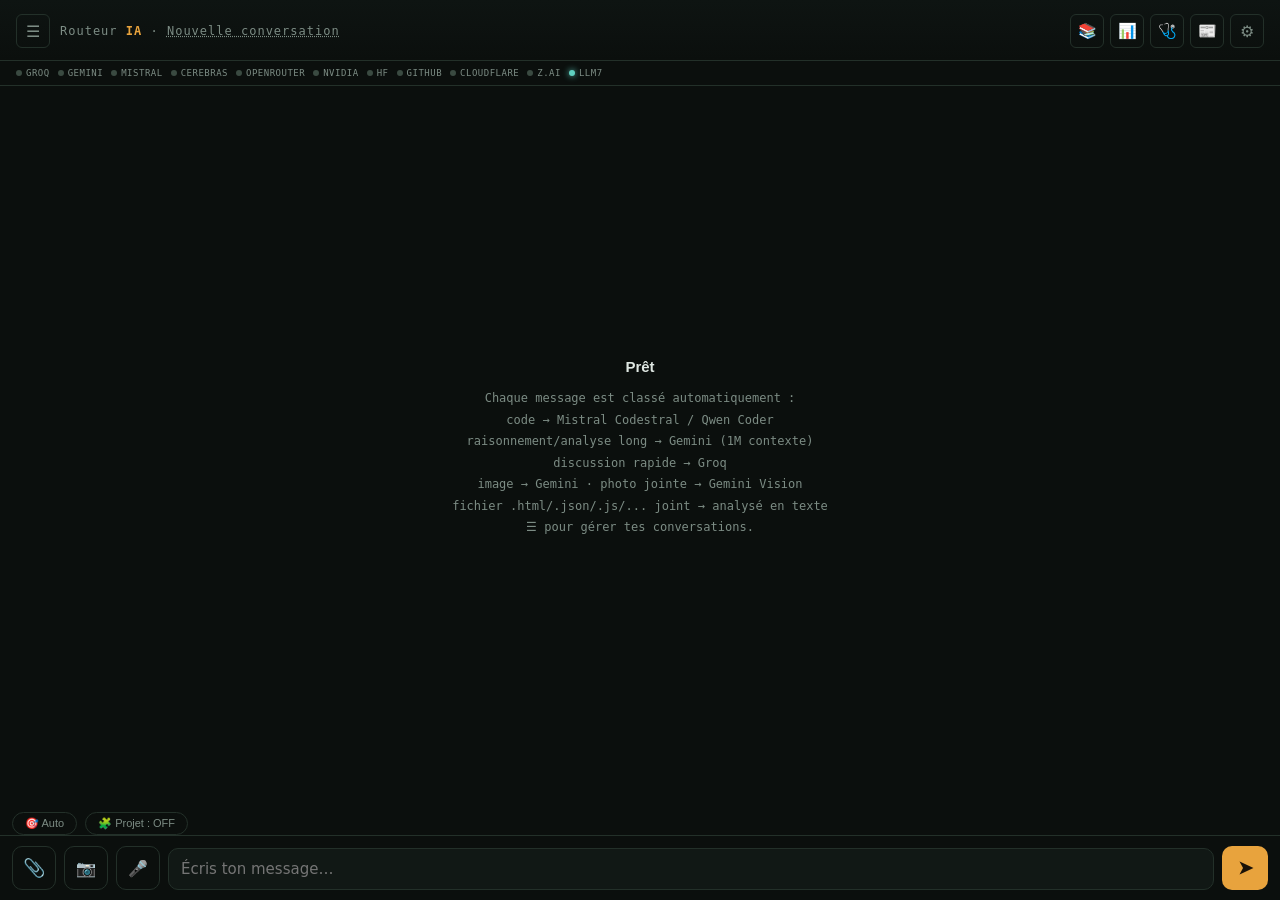
==== index.html @ 8d513b42 "Add files via upload" ====
<!DOCTYPE html>
<html lang="fr">
<head>
<meta charset="UTF-8">
<meta name="viewport" content="width=device-width, initial-scale=1.0, maximum-scale=1.0">
<title>Routeur IA</title>
<link rel="manifest" href="manifest.json">
<link rel="icon" href="icon.svg" type="image/svg+xml">
<link rel="apple-touch-icon" href="icon.svg">
<meta name="theme-color" content="#0b0f0d">
<meta name="apple-mobile-web-app-capable" content="yes">
<meta name="apple-mobile-web-app-status-bar-style" content="black-translucent">
<meta name="apple-mobile-web-app-title" content="Routeur IA">
<style>
  :root{
    --bg:#0b0f0d; --panel:#111815; --line:#233029;
    --amber:#e8a33d; --cyan:#5fd0c0; --text:#dfe7e2; --dim:#7c8c84; --danger:#d9654f;
  }
  *{box-sizing:border-box; -webkit-tap-highlight-color:transparent;}
  html,body{height:100%;}
  body{margin:0; background:var(--bg); color:var(--text); font-family:'Segoe UI',system-ui,sans-serif; display:flex; flex-direction:column; overflow:hidden;}
  header{padding:14px 16px 12px; border-bottom:1px solid var(--line); background:linear-gradient(180deg,#0e1412,#0b0f0d); display:flex; align-items:center; justify-content:space-between; flex-shrink:0; gap:8px;}
  header .left{display:flex; align-items:center; gap:10px; overflow:hidden;}
  #menu-btn{background:none; border:1px solid var(--line); color:var(--dim); width:34px; height:34px; border-radius:6px; font-size:16px; cursor:pointer; flex-shrink:0;}
  .title{font-family:monospace; font-size:12px; letter-spacing:1px; color:var(--dim); overflow:hidden; text-overflow:ellipsis; white-space:nowrap;}
  .title b{color:var(--amber); font-weight:600;}
  #gear{background:none; border:1px solid var(--line); color:var(--dim); width:34px; height:34px; border-radius:6px; font-size:16px; cursor:pointer; flex-shrink:0;}
  #gear:active, #menu-btn:active{border-color:var(--amber); color:var(--amber);}
  #status-strip{display:flex; gap:8px; padding:7px 16px; border-bottom:1px solid var(--line); font-family:monospace; font-size:9px; letter-spacing:0.5px; color:var(--dim); flex-shrink:0; overflow-x:auto; white-space:nowrap;}
  .chip{display:flex; align-items:center; gap:4px; flex-shrink:0;}
  .dot{width:6px; height:6px; border-radius:50%; background:#3a4a41;}
  .dot.on{background:var(--cyan); box-shadow:0 0 6px var(--cyan);}
  #messages{flex:1; overflow-y:auto; padding:16px; display:flex; flex-direction:column; gap:14px;}
  .msg{max-width:88%; display:flex; flex-direction:column; gap:4px;}
  .msg.user{align-self:flex-end; align-items:flex-end;}
  .msg.bot{align-self:flex-start; align-items:flex-start;}
  .bubble{padding:10px 13px; border-radius:10px; font-size:14.5px; line-height:1.5; white-space:pre-wrap; word-break:break-word;}
  .msg.user .bubble{background:#1b2b24; border:1px solid #2a3d33;}
  .msg.bot .bubble{background:var(--panel); border:1px solid var(--line);}
  .msg img{max-width:100%; border-radius:8px; border:1px solid var(--line); margin-top:6px; display:block; cursor:pointer;}
  .tag{font-family:monospace; font-size:9.5px; letter-spacing:1.5px; text-transform:uppercase; color:var(--dim); padding:0 2px;}
  .tag.engine-groq{color:var(--amber);} .tag.engine-gemini{color:var(--cyan);}
  .tag.engine-mistral{color:#f08a5d;} .tag.engine-cerebras{color:#8a9de0;}
  .tag.engine-openrouter{color:#d0a0e0;} .tag.engine-nvidia{color:#76b900;}
  .tag.engine-hf{color:#ffcc4d;} .tag.engine-claude{color:#d4a27f;} .tag.err{color:var(--danger);}
  .tag.cat{color:#5a6b62; border:1px solid #2a3a32; padding:1px 5px; border-radius:4px; margin-right:4px;}
  #empty{margin:auto; text-align:center; color:var(--dim); padding:20px; font-family:monospace; font-size:12px; line-height:1.8;}
  #empty b{color:var(--text); display:block; font-size:15px; margin-bottom:8px; font-family:'Segoe UI',sans-serif;}
  #preview-bar{display:none; padding:8px 12px 0; flex-shrink:0;}
  #preview-bar.show{display:flex; gap:8px; align-items:center;}
  #preview-bar img{width:44px; height:44px; object-fit:cover; border-radius:6px; border:1px solid var(--line);}
  #preview-bar button{background:none; border:1px solid var(--line); color:var(--dim); border-radius:6px; padding:4px 8px; font-size:12px; cursor:pointer;}
  #inputbar{display:flex; gap:8px; padding:10px 12px calc(env(safe-area-inset-bottom,0px) + 10px); border-top:1px solid var(--line); background:var(--bg); flex-shrink:0; align-items:flex-end;}
  #attach{background:none; border:1px solid var(--line); color:var(--dim); width:44px; height:44px; border-radius:10px; font-size:18px; cursor:pointer; flex-shrink:0;}
  #inputbar textarea{flex:1; resize:none; background:var(--panel); border:1px solid var(--line); color:var(--text); border-radius:10px; padding:11px 12px; font-size:15px; font-family:inherit; max-height:110px;}
  #inputbar textarea:focus{outline:none; border-color:var(--cyan);}
  #send{background:var(--amber); border:none; color:#1a1208; font-weight:700; width:46px; height:44px; border-radius:10px; font-size:18px; cursor:pointer; flex-shrink:0;}
  #send:disabled{background:#3a3a34; color:#777;}

  .overlay{position:fixed; inset:0; background:rgba(0,0,0,0.55); display:none; z-index:10;}
  .overlay.show{display:flex;}
  #overlay-settings{align-items:flex-end;}
#overlay-news{align-items:flex-end;}
  #sheet{width:100%; background:var(--panel); border-top:1px solid var(--line); border-radius:16px 16px 0 0; padding:20px 18px calc(env(safe-area-inset-bottom,0px) + 20px); max-height:85vh; overflow-y:auto;}
  #sheet h2{font-family:monospace; font-size:13px; letter-spacing:2px; text-transform:uppercase; color:var(--amber); margin:0 0 14px;}
  .field{margin-bottom:14px;}
  .field label{display:block; font-family:monospace; font-size:10px; letter-spacing:1px; color:var(--dim); margin-bottom:5px; text-transform:uppercase;}
  .field input{width:100%; background:#0e1512; border:1px solid var(--line); color:var(--text); padding:10px 11px; border-radius:8px; font-size:13px; font-family:monospace;}
  .field input:focus{outline:none; border-color:var(--cyan);}
  .field p{font-size:11px; color:var(--dim); margin:5px 2px 0; line-height:1.4;}
  #save-keys{width:100%; background:var(--cyan); border:none; color:#08211c; font-weight:700; padding:13px; border-radius:8px; font-size:14px; cursor:pointer; margin-top:6px;}
  #close-sheet, #close-convos{width:100%; background:none; border:1px solid var(--line); color:var(--dim); padding:11px; border-radius:8px; font-size:13px; cursor:pointer; margin-top:10px;}
  .divider{height:1px; background:var(--line); margin:16px 0;}

  /* Conversations sidebar */
  #overlay-convos{align-items:stretch; justify-content:flex-start;}
  #convo-panel{width:82%; max-width:320px; background:var(--panel); border-right:1px solid var(--line); padding:18px 14px calc(env(safe-area-inset-bottom,0px)+14px); display:flex; flex-direction:column; height:100%; overflow-y:auto;}
  #convo-panel h2{font-family:monospace; font-size:12px; letter-spacing:2px; text-transform:uppercase; color:var(--amber); margin:0 0 14px;}
  #new-convo{background:var(--cyan); border:none; color:#08211c; font-weight:700; padding:11px; border-radius:8px; font-size:13px; cursor:pointer; margin-bottom:14px;}
  .convo-item{display:flex; align-items:center; gap:8px; padding:10px 8px; border-radius:8px; margin-bottom:4px; cursor:pointer; border:1px solid transparent;}
  .convo-item.active{background:#1b2b24; border-color:#2a3d33;}
  .convo-item span.name{flex:1; font-size:13px; overflow:hidden; text-overflow:ellipsis; white-space:nowrap;}
  .convo-item button{background:none; border:none; color:var(--dim); font-size:14px; cursor:pointer; padding:2px 6px;}
  #preview-modal.show{display:flex !important;}
</style>
</head>
<body>

<header>
  <div class="left">
    <button id="menu-btn">☰</button>
    <div class="title mono">Routeur <b>IA</b> · <span id="current-title" style="text-decoration:underline dotted;cursor:pointer;">Nouvelle conversation</span></div>
  </div>
  <div style="display:flex; gap:6px;">
    <button id="knowledge-btn" title="Zone de dépôt du projet" style="background:none; border:1px solid var(--line); color:var(--dim); width:34px; height:34px; border-radius:6px; font-size:15px; cursor:pointer;">📚</button>
    <button id="usage-btn" title="Usage du jour" style="background:none; border:1px solid var(--line); color:var(--dim); width:34px; height:34px; border-radius:6px; font-size:15px; cursor:pointer;">📊</button>
    <button id="diag-btn" title="Diagnostic des modèles" style="background:none; border:1px solid var(--line); color:var(--dim); width:34px; height:34px; border-radius:6px; font-size:15px; cursor:pointer;">🩺</button>
    <button id="news-btn" title="Actualités Claude" style="background:none; border:1px solid var(--line); color:var(--dim); width:34px; height:34px; border-radius:6px; font-size:15px; cursor:pointer;">📰</button>
    <button id="gear">⚙</button>
  </div>
</header>

<div id="offline-banner" style="display:none; background:#3a1414; color:#e0a0a0; text-align:center; font-family:monospace; font-size:11px; letter-spacing:1px; padding:6px; flex-shrink:0;">📡 HORS-LIGNE — pas de connexion réseau</div>

<div id="status-strip">
  <div class="chip"><span class="dot" id="dot-groq"></span>GROQ</div>
  <div class="chip"><span class="dot" id="dot-gemini"></span>GEMINI</div>
  <div class="chip"><span class="dot" id="dot-mistral"></span>MISTRAL</div>
  <div class="chip"><span class="dot" id="dot-cerebras"></span>CEREBRAS</div>
  <div class="chip"><span class="dot" id="dot-openrouter"></span>OPENROUTER</div>
  <div class="chip"><span class="dot" id="dot-nvidia"></span>NVIDIA</div>
  <div class="chip"><span class="dot" id="dot-hf"></span>HF</div>
  <div class="chip"><span class="dot" id="dot-github"></span>GITHUB</div>
  <div class="chip"><span class="dot" id="dot-cloudflare"></span>CLOUDFLARE</div>
  <div class="chip"><span class="dot" id="dot-zai"></span>Z.AI</div>
  <div class="chip"><span class="dot on"></span>LLM7</div>
</div>

<div id="messages">
  <div id="empty">
    <b>Prêt</b>
    Chaque message est classé automatiquement :<br>
    code → Mistral Codestral / Qwen Coder<br>
    raisonnement/analyse long → Gemini (1M contexte)<br>
    discussion rapide → Groq<br>
    image → Gemini · photo jointe → Gemini Vision<br>
    fichier .html/.json/.js/... joint → analysé en texte<br>
    ☰ pour gérer tes conversations.
  </div>
</div>

<div id="preview-bar">
  <img id="preview-img" src="" style="display:none;">
  <span id="preview-name" style="font-size:11px;color:var(--dim);flex:1;" class="mono">photo jointe</span>
  <button id="remove-attach">✕</button>
</div>

<div id="engine-bar" style="display:flex; align-items:center; padding:6px 12px 0; flex-shrink:0;">
  <button id="engine-picker-btn" style="background:none; border:1px solid var(--line); color:var(--dim); border-radius:14px; padding:4px 12px; font-size:11px; cursor:pointer;" class="mono">🎯 Auto</button>
  <button id="project-mode-btn" style="background:none; border:1px solid var(--line); color:var(--dim); border-radius:14px; padding:4px 12px; font-size:11px; cursor:pointer; margin-left:8px;" class="mono">🧩 Projet : OFF</button>
</div>

<div id="inputbar">
  <button id="attach">📎</button>
  <button id="scan-code" title="Scanner du code" style="background:none; border:1px solid var(--line); color:var(--dim); width:44px; height:44px; border-radius:10px; font-size:16px; cursor:pointer; flex-shrink:0;">📷</button>
  <button id="mic-btn" title="Dictée vocale" style="background:none; border:1px solid var(--line); color:var(--dim); width:44px; height:44px; border-radius:10px; font-size:16px; cursor:pointer; flex-shrink:0;">🎤</button>
  <textarea id="input" rows="1" placeholder="Écris ton message…"></textarea>
  <button id="send">➤</button>
</div>
<input type="file" id="file-input" accept="image/*,.html,.json,.js,.jsx,.ts,.css,.txt,.md,.py,.csv,.xml,.yaml,.yml" style="display:none;">
<input type="file" id="camera-input" accept="image/*" capture="environment" style="display:none;">
<div id="scan-progress" style="display:none; padding:8px 16px; font-size:11px; color:var(--dim); font-family:monospace; flex-shrink:0;"></div>

<!-- Sélecteur de moteur forcé -->
<div class="overlay" id="overlay-engine" style="align-items:flex-end;">
  <div id="sheet">
    <h2>🎯 Forcer un moteur</h2>
    <div style="font-size:11px;color:var(--dim);margin-bottom:14px;">Contourne le routage automatique — utile pour tester ou éviter un moteur à quota. Reste actif jusqu'à ce que tu repasses en Auto.</div>
    <div id="engine-list"></div>
    <button id="close-engine" style="width:100%;background:none;border:1px solid var(--line);color:var(--dim);padding:11px;border-radius:8px;font-size:13px;cursor:pointer;margin-top:16px;">Fermer</button>
  </div>
</div>

<!-- Zoom image plein écran -->
<div id="image-zoom" style="position:fixed; inset:0; background:rgba(0,0,0,0.92); display:none; z-index:25; align-items:center; justify-content:center;">
  <img id="image-zoom-img" src="" style="max-width:95%; max-height:95%; object-fit:contain; border-radius:6px;">
</div>

<!-- Settings -->
<div class="overlay" id="overlay-settings">
  <div id="sheet">
    <h2>Clés API</h2>
    <div style="font-size:11px;color:var(--dim);background:#0e1512;border:1px solid var(--line);border-radius:8px;padding:10px 12px;margin-bottom:14px;line-height:1.5;">
      ℹ️ Groq, Gemini, Mistral, Cerebras, OpenRouter, NVIDIA, Hugging Face, Cloudflare, Z.ai, Tripo3D et Hume sont désormais gérés par ton Worker Cloudflare — plus besoin de coller ces clés ici. Seuls les deux champs ci-dessous restent nécessaires (compétences qui n'utilisent pas encore le proxy).
    </div>
    <div class="field"><label>GitHub</label><input type="password" id="key-github"><p>github.com/settings/tokens — GitHub Models (chat) a définitivement fermé le 30 juillet 2026. Cette clé sert désormais uniquement aux compétences GitHub (dépôts, commits, issues).</p></div>
    <div class="field"><label>Brave Search</label><input type="password" id="key-brave"><p>api.search.brave.com → gratuit 2000 requêtes/mois — pour une vraie recherche web.</p></div>
    <div class="field"><label>Claude (finisseur)</label><input type="password" id="key-claude_sfr"><p>Laisse vide si ton Worker contient déjà le secret <span class="mono">CLAUDE_SFR_KEY</span> et la route <span class="mono">/proxy/claude</span>. Claude ferme la cascade : il reprend l'ébauche des autres IA et livre l'outil fini.</p></div>
    <div class="divider"></div>
    <div style="font-size:11px;color:var(--dim);margin-bottom:6px;" class="mono">PROXY CLOUDFLARE (optionnel — cache tes clés côté serveur)</div>
    <div class="field"><label>URL du Worker</label><input type="text" id="key-proxy_url" placeholder="https://routeur-ia-proxy.xxx.workers.dev"></div>
    <div class="field"><label>Mot de passe (APP_SECRET)</label><input type="password" id="key-proxy_secret"></div>
    <button id="save-keys">Enregistrer</button>
    <button id="open-shortcuts" style="width:100%;background:none;border:1px solid var(--cyan);color:var(--cyan);padding:11px;border-radius:8px;font-size:13px;cursor:pointer;margin-top:10px;">🤗 Gérer mes raccourcis de Space</button>
    <button id="open-connectors" style="width:100%;background:none;border:1px solid var(--cyan);color:var(--cyan);padding:11px;border-radius:8px;font-size:13px;cursor:pointer;margin-top:8px;">🔌 Mes connecteurs personnalisés</button>
    <button id="open-memory" style="width:100%;background:none;border:1px solid var(--cyan);color:var(--cyan);padding:11px;border-radius:8px;font-size:13px;cursor:pointer;margin-top:8px;">🧠 Ma mémoire (toutes conversations)</button>
    <div class="divider"></div>
    <div class="field"><label>Instructions permanentes</label>
      <textarea id="custom-instructions" rows="4" style="width:100%;background:#0e1512;border:1px solid var(--line);color:var(--text);padding:10px 11px;border-radius:8px;font-size:13px;font-family:inherit;" placeholder="Ex: réponds toujours en français familier, sois concis."></textarea>
      <p>S'applique à toutes tes conversations et à tous les moteurs (y compris les agents du mode Projet).</p>
    </div>
    <div class="field"><label>Feuilles de style CSS de référence</label>
      <div id="css-list" style="margin-bottom:8px;"></div>
      <button id="sync-css-github-btn" style="width:100%;background:var(--cyan);border:none;color:#08211c;font-weight:700;padding:10px;border-radius:8px;font-size:12.5px;cursor:pointer;margin-bottom:8px;">🔄 Synchroniser depuis mon dépôt GitHub (zacbov/IA/css)</button>
      <div id="css-sync-status" style="font-size:11px;color:var(--dim);margin-bottom:8px;display:none;"></div>
      <button id="import-css-btn" style="background:none;border:1px solid var(--cyan);color:var(--cyan);padding:9px 12px;border-radius:8px;font-size:12px;cursor:pointer;margin-bottom:8px;">📄 Importer un .css (fichier local)</button>
      <input type="file" id="css-file-input" accept=".css" style="display:none;">
      <div style="display:flex;gap:6px;">
        <input type="text" id="css-url-input" placeholder="https://raw.githubusercontent.com/.../style.css" style="flex:1;background:#0e1512;border:1px solid var(--line);color:var(--text);padding:9px 10px;border-radius:8px;font-size:12px;">
        <button id="import-css-url-btn" style="background:none;border:1px solid var(--cyan);color:var(--cyan);padding:9px 12px;border-radius:8px;font-size:12px;cursor:pointer;white-space:nowrap;">🔗 Importer</button>
      </div>
      <p>Le bouton de synchro va chercher automatiquement tous les .css de ton dossier GitHub — retape juste dessus après avoir ajouté/modifié un fichier là-bas.</p>
    </div>
    <button id="save-instructions" style="width:100%;background:var(--cyan);border:none;color:#08211c;font-weight:700;padding:11px;border-radius:8px;font-size:13px;cursor:pointer;margin-bottom:10px;">Enregistrer les instructions</button>
    <button id="close-sheet">Fermer</button>
  </div>
</div>

<!-- Raccourcis de Spaces HF -->
<div class="overlay" id="overlay-shortcuts" style="align-items:flex-end;">
  <div id="sheet">
    <h2>🤗 Raccourcis de Space</h2>
    <div style="font-size:11px;color:var(--dim);margin-bottom:14px;">Associe un mot-clé à un Space précis. Ex: "upscale" → un Space d'upscale. Dis simplement "upscale cette image" et l'IA saura quel Space utiliser sans que tu retapes l'ID.</div>
    <div id="shortcuts-list" style="margin-bottom:16px;"></div>
    <div class="field"><label>Mot-clé (alias)</label><input type="text" id="sc-alias" placeholder="ex: upscale"></div>
    <div class="field"><label>ID du Space</label><input type="text" id="sc-spaceid" placeholder="ex: Phips/Upscaler"></div>
    <div class="field"><label>Nom du endpoint (optionnel)</label><input type="text" id="sc-apiname" placeholder="/predict par défaut"></div>
    <button id="sc-add" style="width:100%;background:var(--cyan);border:none;color:#08211c;font-weight:700;padding:11px;border-radius:8px;font-size:13px;cursor:pointer;">Ajouter le raccourci</button>
    <button id="close-shortcuts" style="width:100%;background:none;border:1px solid var(--line);color:var(--dim);padding:11px;border-radius:8px;font-size:13px;cursor:pointer;margin-top:10px;">Fermer</button>
  </div>
</div>

<!-- Zone de dépôt du projet (propre à chaque conversation) -->
<div class="overlay" id="overlay-knowledge" style="align-items:flex-end;">
  <div id="sheet">
    <h2>📚 Zone de dépôt — <span id="knowledge-convo-name" class="mono" style="color:var(--dim);font-size:12px;"></span></h2>
    <div style="font-size:11px;color:var(--dim);margin-bottom:14px;">Propre à CETTE conversation. L'IA ne reçoit pas ces fichiers en entier à chaque message — elle va les consulter elle-même, seulement quand elle en a besoin.</div>
    <div id="knowledge-list" style="margin-bottom:14px;"></div>
    <button id="import-knowledge-btn" style="width:100%;background:none;border:1px solid var(--cyan);color:var(--cyan);padding:10px;border-radius:8px;font-size:12.5px;cursor:pointer;">📄 Ajouter un fichier</button>
    <input type="file" id="knowledge-file-input" accept=".txt,.md,.js,.py,.html,.css,.json,.csv,.xml,.yaml,.yml" style="display:none;">
    <button id="close-knowledge" style="width:100%;background:none;border:1px solid var(--line);color:var(--dim);padding:11px;border-radius:8px;font-size:13px;cursor:pointer;margin-top:10px;">Fermer</button>
  </div>
</div>

<!-- Connecteurs personnalisés -->
<div class="overlay" id="overlay-connectors" style="align-items:flex-end;">
  <div id="sheet">
    <h2>🔌 Mes connecteurs</h2>
    <div style="font-size:11px;color:var(--dim);margin-bottom:14px;">Branche n'importe quelle API qui accepte un texte simple en entrée. L'IA choisira d'elle-même quand l'utiliser, à partir de la description que tu donnes.</div>
    <div id="connectors-list" style="margin-bottom:16px;"></div>
    <div class="field"><label>Nom</label><input type="text" id="cn-name" placeholder="ex: Mon suivi de stock"></div>
    <div class="field"><label>Description (pour l'IA — quand l'utiliser)</label><input type="text" id="cn-desc" placeholder="ex: Vérifie le stock d'un produit par son nom"></div>
    <div class="field"><label>URL</label><input type="text" id="cn-url" placeholder="https://mon-api.com/stock"></div>
    <div class="field"><label>Méthode</label>
      <select id="cn-method" style="width:100%;background:#0e1512;border:1px solid var(--line);color:var(--text);padding:10px 11px;border-radius:8px;font-size:13px;">
        <option value="GET">GET (valeur en paramètre d'URL)</option>
        <option value="POST">POST (valeur en JSON)</option>
      </select>
    </div>
    <div class="field"><label>Nom du paramètre</label><input type="text" id="cn-param" placeholder="ex: produit (par défaut: query)"></div>
    <div class="field"><label>Valeur de test</label><input type="text" id="cn-testval" placeholder="ex: une vraie valeur à essayer"></div>
    <button id="cn-test" style="width:100%;background:none;border:1px solid var(--cyan);color:var(--cyan);font-weight:700;padding:11px;border-radius:8px;font-size:13px;cursor:pointer;margin-bottom:8px;">🧪 Tester avant d'ajouter</button>
    <div id="cn-test-result" style="font-size:11.5px;font-family:monospace;padding:8px;border-radius:8px;margin-bottom:8px;display:none;white-space:pre-wrap;word-break:break-word;max-height:150px;overflow-y:auto;"></div>
    <button id="cn-add" style="width:100%;background:var(--cyan);border:none;color:#08211c;font-weight:700;padding:11px;border-radius:8px;font-size:13px;cursor:pointer;">Ajouter le connecteur</button>
    <button id="close-connectors" style="width:100%;background:none;border:1px solid var(--line);color:var(--dim);padding:11px;border-radius:8px;font-size:13px;cursor:pointer;margin-top:10px;">Fermer</button>
  </div>
</div>

<!-- Mémoire inter-conversations -->
<div class="overlay" id="overlay-memory" style="align-items:flex-end;">
  <div id="sheet">
    <h2>🧠 Ma mémoire</h2>
    <div style="font-size:11px;color:var(--dim);margin-bottom:14px;">Ce que l'IA a retenu sur toi à travers TOUTES tes conversations (pas juste celle-ci). Elle ajoute des faits toute seule via la compétence "remember" — tu peux aussi en ajouter ou en retirer ici.</div>
    <div id="memory-list" style="margin-bottom:14px;"></div>
    <div style="display:flex;gap:6px;">
      <input type="text" id="mem-add-input" placeholder="Ajouter un fait manuellement..." style="flex:1;background:#0e1512;border:1px solid var(--line);color:var(--text);padding:9px 10px;border-radius:8px;font-size:12px;">
      <button id="mem-add-btn" style="background:var(--cyan);border:none;color:#08211c;font-weight:700;padding:9px 14px;border-radius:8px;font-size:12px;cursor:pointer;">Ajouter</button>
    </div>
    <button id="close-memory" style="width:100%;background:none;border:1px solid var(--line);color:var(--dim);padding:11px;border-radius:8px;font-size:13px;cursor:pointer;margin-top:12px;">Fermer</button>
  </div>
</div>

<!-- Conversations -->
<div class="overlay" id="overlay-convos">
  <div id="convo-panel">
    <h2>Conversations</h2>
    <button id="new-convo">+ Nouvelle conversation</button>
    <input id="convo-search" type="search" placeholder="🔍 Rechercher (titre ou contenu)…" style="width:100%;background:#0e1512;border:1px solid var(--line);color:var(--text);padding:9px 11px;border-radius:8px;font-size:13px;margin-bottom:8px;">
    <div id="convo-list"></div>
    <button id="close-convos">Fermer</button>
  </div>
</div>

<!-- Usage du jour -->
<div class="overlay" id="overlay-usage" style="align-items:flex-end;">
  <div id="sheet">
    <h2>📊 Usage du jour</h2>
    <div id="usage-list"></div>
    <button id="close-usage" style="width:100%;background:none;border:1px solid var(--line);color:var(--dim);padding:11px;border-radius:8px;font-size:13px;cursor:pointer;margin-top:16px;">Fermer</button>
  </div>
</div>

<!-- Indicateur de contexte -->
<div class="overlay" id="overlay-context" style="align-items:flex-end;">
  <div id="sheet">
    <h2>🧠 Contexte de cette conversation</h2>
    <div id="context-details" style="font-size:12.5px;line-height:1.8;"></div>
    <button id="close-context" style="width:100%;background:none;border:1px solid var(--line);color:var(--dim);padding:11px;border-radius:8px;font-size:13px;cursor:pointer;margin-top:16px;">Fermer</button>
  </div>
</div>

<!-- Diagnostic des modèles -->
<div class="overlay" id="overlay-diag" style="align-items:flex-end;">
  <div id="sheet">
    <h2>🩺 Diagnostic des modèles</h2>
    <div style="font-size:11px;color:var(--dim);margin-bottom:14px;">Envoie un petit message test à chaque moteur configuré pour vérifier lesquels répondent vraiment aujourd'hui.</div>
    <button id="run-diag-btn" style="width:100%;background:var(--cyan);border:none;color:#08211c;font-weight:700;padding:11px;border-radius:8px;font-size:13px;cursor:pointer;margin-bottom:8px;">▶ Lancer le diagnostic</button>
    <button id="refresh-models-btn" style="width:100%;background:none;border:1px solid var(--cyan);color:var(--cyan);padding:10px;border-radius:8px;font-size:12.5px;cursor:pointer;margin-bottom:8px;">🔄 Rafraîchir la liste des modèles gratuits</button>
    <button id="reset-health-btn" style="width:100%;background:none;border:1px solid var(--amber);color:var(--amber);padding:10px;border-radius:8px;font-size:12.5px;cursor:pointer;margin-bottom:14px;">♻️ Réinitialiser la santé des moteurs</button>
    <div id="diag-results"></div>
    <div class="divider"></div>
    <div style="font-size:11px;color:var(--dim);margin-bottom:6px;" class="mono">ÉTAT ACTUEL DU DISJONCTEUR</div>
    <div id="health-panel" style="font-size:12px;"></div>
    <button id="close-diag" style="width:100%;background:none;border:1px solid var(--line);color:var(--dim);padding:11px;border-radius:8px;font-size:13px;cursor:pointer;margin-top:16px;">Fermer</button>
  </div>
</div>

<!-- Actualités Claude / Anthropic -->
<div class="overlay" id="overlay-news">
  <div id="sheet">
    <h2>📰 Actualités Claude / Anthropic</h2>
    <div style="display:flex; justify-content:space-between; align-items:center; margin-bottom:14px;">
      <div id="news-status" style="font-size:11px;color:var(--dim);" class="mono">Chargement…</div>
      <button id="refresh-news" style="background:none;border:1px solid var(--line);color:var(--cyan);padding:5px 10px;border-radius:6px;font-size:11px;cursor:pointer;">🔄 Rafraîchir</button>
    </div>
    <div id="news-list" style="display:flex;flex-direction:column;gap:14px;"></div>
    <button id="close-news" style="width:100%;background:none;border:1px solid var(--line);color:var(--dim);padding:11px;border-radius:8px;font-size:13px;cursor:pointer;margin-top:16px;">Fermer</button>
  </div>
</div>

<!-- Aperçu live (HTML/Three.js/design) -->
<div id="preview-modal" style="position:fixed; inset:0; background:#000; display:none; z-index:20; flex-direction:column;">
  <div style="display:flex; justify-content:space-between; align-items:center; padding:10px 14px; background:var(--panel); border-bottom:1px solid var(--line);">
    <span class="mono" style="font-size:11px; letter-spacing:1px; color:var(--dim); text-transform:uppercase;">Aperçu live</span>
    <button onclick="closePreview()" style="background:none; border:1px solid var(--line); color:var(--dim); width:32px; height:32px; border-radius:6px; font-size:16px;">✕</button>
  </div>
  <iframe id="preview-frame" sandbox="allow-scripts" style="flex:1; border:none; background:#fff;"></iframe>
</div>

<script>
// --- Clés intégrées directement (à usage personnel uniquement) ---
let KEYS = {
  groq:'',
  gemini:'',
  mistral:'',
  cerebras:'',
  openrouter:'',
  nvidia:'',
  hf:'',
  github:'',
  cloudflare:'',
  cf_account:'',
  llm7:'unused',
  zai:'',
  tripo:'',
  proxy_url:'https://routeur-ia-proxy.zacharybov.workers.dev',
  proxy_secret:'',
  brave:'',
  claude_sfr:'',
  hume:''
};

async function persistKeys(){
  try{ if(window.storage) { await window.storage.set('api-keys', JSON.stringify(KEYS), false); return; } }catch(e){}
  try{ localStorage.setItem('routeur-ia-keys', JSON.stringify(KEYS)); }catch(e){}
}
async function loadKeysFromStorage(){
  try{
    if(window.storage){ const r = await window.storage.get('api-keys', false); if(r && r.value) KEYS = JSON.parse(r.value); return; }
  }catch(e){}
  try{ const raw = localStorage.getItem('routeur-ia-keys'); if(raw) KEYS = JSON.parse(raw); }catch(e){}
}
const ALL_KEY_IDS = ['groq','gemini','mistral','cerebras','openrouter','nvidia','hf','github','cloudflare','cf_account','zai','tripo','proxy_url','proxy_secret','brave','hume','claude_sfr'];
const PROXIED_IDS = ['groq','mistral','cerebras','openrouter','nvidia','hf','zai','gemini','tripo','claude_sfr'];
function reflectStatus(){
  ALL_KEY_IDS.forEach(id=>{
    const dot = document.getElementById('dot-'+id);
    if(dot) dot.className = 'dot ' + ((KEYS[id] || (proxyActive() && PROXIED_IDS.includes(id))) ? 'on':'');
  });
}
function openSettings(){
  ALL_KEY_IDS.forEach(id=>{
    const el = document.getElementById('key-'+id);
    if(el) el.value = KEYS[id] || '';
  });
  document.getElementById('custom-instructions').value = CUSTOM_INSTRUCTIONS || '';
  document.getElementById('overlay-settings').classList.add('show');
}
function closeSettings(){ document.getElementById('overlay-settings').classList.remove('show'); }
function saveKeys(){
  ALL_KEY_IDS.forEach(id=>{
    const el = document.getElementById('key-'+id);
    if(el){ const v = el.value.trim(); if(v) KEYS[id] = v; }
  });
  persistKeys(); reflectStatus(); closeSettings();
}
document.getElementById('gear').onclick = openSettings;
document.getElementById('close-sheet').onclick = closeSettings;
document.getElementById('save-keys').onclick = saveKeys;

// --- Conversations ---
let conversations = [];
let currentId = null;

function newConversation(){
  const c = { id: 'c'+Date.now(), title:'Nouvelle conversation', messages:[], history:[], knowledgeFiles:{} };
  conversations.unshift(c);
  currentId = c.id;
  renderConvoList();
  renderMessages();
  persistConvos();
}
function getCurrent(){ return conversations.find(c=>c.id===currentId); }
function switchConvo(id){ currentId = id; renderConvoList(); renderMessages(); closeConvos(); }
function deleteConvo(id, ev){
  ev.stopPropagation();
  conversations = conversations.filter(c=>c.id!==id);
  if(currentId===id){ if(conversations.length) currentId = conversations[0].id; else newConversation(); }
  renderConvoList(); renderMessages(); persistConvos();
}
let convoFilter = '';
function convoMatches(c, q){
  if(!q) return true;
  if(c.title.toLowerCase().includes(q)) return true;
  return c.messages.some(m => (m.text||'').toLowerCase().includes(q));
}
function renderConvoList(){
  const list = document.getElementById('convo-list');
  list.innerHTML = '';
  const q = convoFilter.trim().toLowerCase();
  const shown = conversations.filter(c => convoMatches(c, q));
  if(!shown.length){
    list.innerHTML = `<div style="color:var(--dim);font-size:12.5px;padding:10px 2px;">Aucune conversation ne contient « ${escapeHtml(convoFilter)} ».</div>`;
    return;
  }
  shown.forEach(c=>{
    const el = document.createElement('div');
    el.className = 'convo-item' + (c.id===currentId ? ' active':'');
    // extrait du message qui correspond, comme dans la recherche de l'app Claude
    let hint = '';
    if(q && !c.title.toLowerCase().includes(q)){
      const hit = c.messages.find(m => (m.text||'').toLowerCase().includes(q));
      if(hit){
        const i = hit.text.toLowerCase().indexOf(q);
        hint = `<div style="font-size:10.5px;color:var(--dim);margin-top:2px;">…${escapeHtml(hit.text.slice(Math.max(0,i-30), i+50))}…</div>`;
      }
    }
    el.innerHTML = `<span class="name">${escapeHtml(c.title)}${hint}</span><button class="export-btn" title="Exporter en Markdown" style="margin-right:2px;">⬇</button><button class="rename-btn" style="margin-right:2px;">✏️</button><button>✕</button>`;
    el.onclick = ()=> switchConvo(c.id);
    el.querySelector('.export-btn').onclick = (ev)=> exportConvo(c.id, ev);
    el.querySelector('.rename-btn').onclick = (ev)=> renameConvo(c.id, ev);
    el.querySelectorAll('button')[2].onclick = (ev)=> deleteConvo(c.id, ev);
    list.appendChild(el);
  });
}
document.getElementById('convo-search').oninput = (e)=>{ convoFilter = e.target.value; renderConvoList(); };

/* Export d'une conversation en Markdown lisible et réimportable ailleurs */
function exportConvo(id, ev){
  ev.stopPropagation();
  const c = conversations.find(x=>x.id===id);
  if(!c) return;
  const lines = ['# ' + c.title, '', '_Exporté le ' + new Date().toLocaleString('fr-FR') + ' depuis Routeur IA_', ''];
  c.messages.forEach(m=>{
    if(m.role === 'user'){ lines.push('## 🧑 Moi', '', (m.fullText || m.text || ''), ''); }
    else {
      const who = m.tag ? m.tag : 'IA';
      lines.push('## 🤖 ' + who, '');
      if(m.thinking) lines.push('<details><summary>Raisonnement</summary>', '', m.thinking, '', '</details>', '');
      lines.push(m.text || '', '');
      if(m.versions && m.versions.length > 1) lines.push('_(' + m.versions.length + ' versions générées, celle-ci est la n°' + ((m.vIndex ?? 0)+1) + ')_', '');
    }
  });
  const safe = c.title.replace(/[^\w\u00C0-\u017F -]/g,'').trim().slice(0,40) || 'conversation';
  downloadBlob(safe + '.md', lines.join('\n'));
}
function renameConvo(id, ev){
  ev.stopPropagation();
  const c = conversations.find(x=>x.id===id);
  if(!c) return;
  const newTitle = prompt('Nouveau nom de la conversation :', c.title);
  if(newTitle && newTitle.trim()){
    c.title = newTitle.trim().slice(0, 60);
    renderConvoList();
    if(id === currentId) document.getElementById('current-title').textContent = c.title;
    persistConvos();
  }
}
function renderMessages(){
  const c = getCurrent();
  document.getElementById('current-title').textContent = c ? c.title : '';
  messagesEl.innerHTML = '';
  if(!c || c.messages.length===0){
    messagesEl.innerHTML = `<div id="empty"><b>Prêt</b>Chaque message est classé automatiquement :<br>code → Mistral Codestral / Qwen Coder<br>raisonnement/analyse long → Gemini (1M contexte)<br>discussion rapide → Groq<br>image → Gemini · photo jointe → Gemini Vision<br>fichier .html/.json/.js/... joint → analysé en texte<br>☰ pour gérer tes conversations.</div>`;
    return;
  }
  c.messages.forEach((m,i)=> renderMessage(m,i));
  messagesEl.scrollTop = messagesEl.scrollHeight;
}
function openConvos(){ document.getElementById('overlay-convos').classList.add('show'); }
function closeConvos(){ document.getElementById('overlay-convos').classList.remove('show'); }
document.getElementById('menu-btn').onclick = openConvos;
document.getElementById('close-convos').onclick = closeConvos;
document.getElementById('new-convo').onclick = ()=>{ newConversation(); closeConvos(); };
document.getElementById('overlay-convos').onclick = (e)=>{ if(e.target.id==='overlay-convos') closeConvos(); };

async function persistConvos(){
  const trimmed = conversations.map(c => c.messages.length > 80 ? { ...c, messages: c.messages.slice(-80) } : c);
  let payload = JSON.stringify({ conversations: trimmed, currentId });
  try{
    if(window.storage){
      const ok = await window.storage.set('conversations', payload, false);
      if(ok) return;
    }
  }catch(e){
    // trop volumineux ou erreur de stockage : on retente avec un historique encore plus réduit
    try{
      const reduced = conversations.map(c => ({ ...c, messages: c.messages.slice(-25) }));
      payload = JSON.stringify({ conversations: reduced, currentId });
      if(window.storage) await window.storage.set('conversations', payload, false);
    }catch(e2){ /* on continue quand même, la conversation reste visible en mémoire pour cette session */ }
  }
  try{ localStorage.setItem('routeur-ia-convos', payload); }catch(e){}
}
async function loadConvos(){
  let raw = null;
  try{ if(window.storage){ const r = await window.storage.get('conversations', false); if(r) raw = r.value; } }catch(e){}
  if(!raw){ try{ raw = localStorage.getItem('routeur-ia-convos'); }catch(e){} }
  if(raw){
    try{
      const d = JSON.parse(raw);
      conversations = d.conversations || [];
      conversations.forEach(c => { if(!c.knowledgeFiles) c.knowledgeFiles = {}; });
      currentId = d.currentId;
    }catch(e){}
  }
  if(!conversations.length) newConversation();
  if(!getCurrent()) currentId = conversations[0].id;
  renderConvoList();
  renderMessages();
}

// --- Attachment (photo ou fichier texte/code) ---
let attachedImage = null;
let attachedFile = null; // {name, content}
let pendingCodeScan = false;
document.getElementById('attach').onclick = ()=> document.getElementById('file-input').click();
document.getElementById('file-input').onchange = (e)=>{
  const f = e.target.files[0]; if(!f) return;
  attachedImage = null; attachedFile = null; pendingCodeScan = false;
  if(f.type.startsWith('image/')){
    const reader = new FileReader();
    reader.onload = ()=>{
      const dataUrl = reader.result;
      attachedImage = { mimeType:f.type, base64:dataUrl.split(',')[1] };
      document.getElementById('preview-img').style.display = 'block';
      document.getElementById('preview-img').src = dataUrl;
      document.getElementById('preview-name').textContent = 'photo jointe';
      document.getElementById('preview-bar').classList.add('show');
    };
    reader.readAsDataURL(f);
  } else if(f.type === 'application/pdf' || /\.pdf$/i.test(f.name)){
    document.getElementById('preview-img').style.display = 'none';
    document.getElementById('preview-name').textContent = '📕 ' + f.name + ' — extraction…';
    document.getElementById('preview-bar').classList.add('show');
    extractPdfText(f).then(txt=>{
      attachedFile = { name:f.name, content: txt };
      document.getElementById('preview-name').textContent = '📕 ' + f.name + ' · ' + txt.length + ' caractères';
    }).catch(err=>{
      attachedFile = null;
      document.getElementById('preview-name').textContent = '📕 ' + f.name + ' — échec : ' + err.message;
    });
  } else {
    const reader = new FileReader();
    reader.onload = ()=>{
      attachedFile = { name:f.name, content: reader.result };
      document.getElementById('preview-img').style.display = 'none';
      document.getElementById('preview-name').textContent = '📄 ' + f.name;
      document.getElementById('preview-bar').classList.add('show');
    };
    reader.readAsText(f);
  }
};

/* Extraction du texte d'un PDF via pdf.js (chargé à la demande depuis le CDN).
   readAsText sur un PDF ne renvoyait que du binaire illisible. */
let pdfjsReady = null;
function loadPdfJs(){
  if(pdfjsReady) return pdfjsReady;
  pdfjsReady = new Promise((resolve, reject)=>{
    if(window.pdfjsLib){ resolve(window.pdfjsLib); return; }
    const sc = document.createElement('script');
    sc.src = 'https://cdnjs.cloudflare.com/ajax/libs/pdf.js/3.11.174/pdf.min.js';
    sc.onload = ()=>{
      if(!window.pdfjsLib){ reject(new Error('pdf.js non chargé')); return; }
      window.pdfjsLib.GlobalWorkerOptions.workerSrc = 'https://cdnjs.cloudflare.com/ajax/libs/pdf.js/3.11.174/pdf.worker.min.js';
      resolve(window.pdfjsLib);
    };
    sc.onerror = ()=> reject(new Error('pdf.js inaccessible (hors-ligne ?)'));
    document.head.appendChild(sc);
  });
  return pdfjsReady;
}
async function extractPdfText(file){
  const lib = await loadPdfJs();
  const buf = await file.arrayBuffer();
  // slice(0) : pdf.js consomme l'ArrayBuffer, on lui en donne une copie
  const doc = await lib.getDocument({ data: buf.slice(0) }).promise;
  const parts = [];
  const maxPages = Math.min(doc.numPages, 60);
  for(let i=1; i<=maxPages; i++){
    const page = await doc.getPage(i);
    const content = await page.getTextContent();
    const txt = content.items.map(it=>it.str).join(' ').replace(/\s+/g,' ').trim();
    if(txt) parts.push('--- page ' + i + ' ---\n' + txt);
  }
  if(doc.numPages > maxPages) parts.push('\n(… ' + (doc.numPages - maxPages) + ' pages supplémentaires non extraites)');
  const out = parts.join('\n\n');
  if(!out.trim()) throw new Error('PDF sans texte (scan ?) — une OCR serait nécessaire');
  return out;
}
document.getElementById('remove-attach').onclick = ()=>{
  attachedImage = null; attachedFile = null; pendingCodeScan = false;
  document.getElementById('preview-bar').classList.remove('show');
  document.getElementById('file-input').value = '';
};

// --- Message rendering ---
const messagesEl = document.getElementById('messages');
messagesEl.addEventListener('click', (e)=>{
  if(e.target.tagName === 'IMG'){
    document.getElementById('image-zoom-img').src = e.target.src;
    document.getElementById('image-zoom').style.display = 'flex';
  }
});
document.getElementById('image-zoom').addEventListener('click', ()=>{
  document.getElementById('image-zoom').style.display = 'none';
});
const inputEl = document.getElementById('input');
const sendBtn = document.getElementById('send');
function escapeHtml(s){ return (s||'').replace(/&/g,'&amp;').replace(/</g,'&lt;').replace(/>/g,'&gt;'); }

function renderMessage(m, index){
  const wrap = document.createElement('div');
  wrap.className = 'msg ' + (m.role==='user' ? 'user' : 'bot');
  let tagHtml = '';
  if(m.cat) tagHtml += `<span class="tag cat">${m.cat}</span>`;
  if(m.tag) tagHtml += `<span class="tag ${m.tagClass||''}">${m.tag}</span>`;
  const bubble = document.createElement('div');
  bubble.className = 'bubble';
  if(m.role === 'bot' && !m.isError){ renderReplyContent(bubble, m.text || ''); }
  else { bubble.textContent = m.text || ''; }
  wrap.innerHTML = tagHtml;

  // Raisonnement du modèle (DeepSeek, QwQ…) : repliable, fermé par défaut
  if(m.role === 'bot' && m.thinking && m.thinking.trim()){
    const det = document.createElement('details');
    det.style.cssText = 'margin:2px 0 6px;border:1px solid var(--line);border-radius:8px;background:#0e1512;';
    const sum = document.createElement('summary');
    sum.textContent = '🧠 Raisonnement du modèle';
    sum.style.cssText = 'cursor:pointer;padding:7px 10px;font-size:11.5px;color:var(--dim);user-select:none;';
    const body = document.createElement('div');
    body.textContent = m.thinking;
    body.style.cssText = 'padding:0 10px 10px;font-size:12px;color:var(--dim);white-space:pre-wrap;max-height:280px;overflow:auto;';
    det.appendChild(sum); det.appendChild(body);
    wrap.appendChild(det);
  }

  wrap.appendChild(bubble);

  // Navigation entre versions quand on a régénéré ( ‹ 2/3 › )
  if(m.role === 'bot' && m.versions && m.versions.length > 1){
    const nav = document.createElement('div');
    nav.style.cssText = 'display:flex;align-items:center;gap:8px;margin-top:4px;font-size:11px;color:var(--dim);';
    const mk = (label, delta)=>{
      const btn = document.createElement('button');
      btn.textContent = label;
      btn.style.cssText = 'background:none;border:1px solid var(--line);color:var(--dim);border-radius:6px;padding:2px 8px;font-size:12px;cursor:pointer;';
      btn.onclick = ()=>{
        const next = (m.vIndex ?? m.versions.length-1) + delta;
        if(next < 0 || next >= m.versions.length) return;
        m.vIndex = next;
        const v = m.versions[next];
        m.text = v.text; m.tag = v.tag; m.tagClass = v.tagClass; m.thinking = v.thinking || '';
        persistConvos(); renderMessages();
      };
      return btn;
    };
    const pos = document.createElement('span');
    pos.textContent = ((m.vIndex ?? m.versions.length-1) + 1) + ' / ' + m.versions.length;
    nav.appendChild(mk('‹', -1)); nav.appendChild(pos); nav.appendChild(mk('›', +1));
    wrap.appendChild(nav);
  }
  if(m.imgSrc){ const img=document.createElement('img'); img.src=m.imgSrc; bubble.appendChild(img); }
  if(m.audioSrc){ const audio=document.createElement('audio'); audio.src=m.audioSrc; audio.controls=true; audio.style.cssText='width:100%;margin-top:6px;'; bubble.appendChild(audio); }
  if(m.role === 'bot'){
    const actions = document.createElement('div');
    actions.style.cssText = 'display:flex; gap:6px; margin-top:4px;';
    const btnStyle = 'background:none;border:1px solid var(--line);color:var(--dim);border-radius:6px;padding:3px 8px;font-size:11px;cursor:pointer;';
    const copyBtn = document.createElement('button');
    copyBtn.textContent = '📋 Copier'; copyBtn.style.cssText = btnStyle;
    copyBtn.onclick = ()=> copyMessage(m.text || '');
    const regenBtn = document.createElement('button');
    regenBtn.textContent = '🔄 Régénérer'; regenBtn.style.cssText = btnStyle;
    regenBtn.onclick = ()=> regenerate(index);
    const speakBtn = document.createElement('button');
    speakBtn.textContent = '🔊'; speakBtn.title = 'Lire à voix haute'; speakBtn.style.cssText = btnStyle;
    speakBtn.onclick = async ()=>{
      const clean = (m.text||'').replace(/```[\s\S]*?```/g,' bloc de code. ').slice(0,3000);
      speakBtn.disabled = true; const orig = speakBtn.textContent; speakBtn.textContent = '⏳';
      try{
        const blob = await fetchHumeAudio(clean);
        new Audio(URL.createObjectURL(blob)).play();
      }catch(e){
        if('speechSynthesis' in window){
          speechSynthesis.cancel();
          const utter = new SpeechSynthesisUtterance(clean);
          utter.lang = 'fr-FR';
          speechSynthesis.speak(utter);
        }
      }
      speakBtn.disabled = false; speakBtn.textContent = orig;
    };
    actions.appendChild(copyBtn); actions.appendChild(regenBtn); actions.appendChild(speakBtn);
    wrap.appendChild(actions);
  }
  if(m.role === 'user'){
    const actions = document.createElement('div');
    actions.style.cssText = 'display:flex; justify-content:flex-end; margin-top:4px;';
    const editBtn = document.createElement('button');
    editBtn.textContent = '✏️ Modifier'; editBtn.style.cssText = 'background:none;border:1px solid var(--line);color:var(--dim);border-radius:6px;padding:3px 8px;font-size:11px;cursor:pointer;';
    editBtn.onclick = ()=> editMessage(index);
    actions.appendChild(editBtn);
    wrap.appendChild(actions);
  }
  messagesEl.appendChild(wrap);
  return bubble;
}
function editMessage(index){
  if(isBusy) return;
  const c = getCurrent();
  const msg = c.messages[index];
  if(!msg || msg.role !== 'user') return;
  // retire ce message et tout ce qui suit (nouvelle branche de conversation à partir d'ici)
  c.messages.splice(index);
  renderMessages();
  persistConvos();
  inputEl.value = (msg.text || '').replace(/\n?📄[^\n]*$/,''); // enlève la mention de fichier joint, non ré-attachable
  inputEl.style.height = 'auto'; inputEl.style.height = Math.min(inputEl.scrollHeight,110)+'px';
  inputEl.focus();
}
function pushMessage(m){
  const c = getCurrent();
  const empty = document.getElementById('empty'); if(empty) empty.remove();
  c.messages.push(m);
  const bubble = renderMessage(m, c.messages.length-1);
  messagesEl.scrollTop = messagesEl.scrollHeight;
  if(c.title === 'Nouvelle conversation' && m.role==='user' && m.text){
    c.title = m.text.slice(0,32) + (m.text.length>32 ? '…':'');  // titre provisoire
    renderConvoList();
  }
  // Une fois la 1re réponse obtenue, on demande un vrai titre court à un moteur rapide
  if(m.role === 'bot' && !m.isError && !c.autoTitled && c.messages.filter(x=>x.role==='bot' && !x.isError).length === 1){
    c.autoTitled = true;
    generateTitle(c);
  }
  persistConvos();
  return bubble;
}

/* Titre de conversation généré par un moteur rapide (Groq en tête), comme le fait
   l'app Claude, au lieu de tronquer bêtement le premier message à 32 caractères. */
async function generateTitle(c){
  const firstUser = (c.messages.find(x=>x.role==='user') || {}).text || '';
  const firstBot  = (c.messages.find(x=>x.role==='bot' && !x.isError) || {}).text || '';
  if(!firstUser.trim()) return;
  const prompt = `Donne un titre de 3 à 6 mots résumant cet échange. Réponds UNIQUEMENT par le titre, sans guillemets ni ponctuation finale.\n\nDemande : ${firstUser.slice(0,600)}\nRéponse : ${firstBot.slice(0,400)}`;
  for(const p of ['groq','cerebras','zai','mistral','llm7','gemini']){
    const need = p === 'gemini' ? 'gemini' : (OA_PROVIDERS[p] ? (OA_PROVIDERS[p].key || p) : p);
    if(!hasKey(need) || providerBlockReason(need)) continue;
    try{
      const raw = await callAgent(p, 'Tu écris des titres de conversation très courts, en français.', prompt);
      const clean = String(raw).split('\n')[0].replace(/["“”«»*#]/g,'').replace(/[.!?:;,\s]+$/,'').trim().slice(0,48);
      if(clean.length >= 3){
        c.title = clean;
        renderConvoList();
        if(c.id === currentId) document.getElementById('current-title').textContent = clean;
        persistConvos();
      }
      return;
    }catch(e){ /* moteur indisponible : on tente le suivant, le titre provisoire reste */ }
  }
}

// --- Task classification & routing ---
function classifyTask(text, hasAttachment){
  const imageWords = /\b(image|photo|dessin|illustration|logo|croquis)\b/i;
  const strongVerbs = /\b(dessine|dessin|illustration|logo|croquis|upscale)\b/i;
  const ambiguousVerbs = /\b(génère|genere|crée|cree|fais|fait|montre|transforme|édite|edite|modifie|améliore|ameliore|restaure|colorise|colorie|retouche|nettoie|netoie|recolore|stylise|agrandis|agrandir)\b/i;
  const photoOf = /\b(photo|image)\s+de\b/i;
  const wantsImageGen = strongVerbs.test(text) || photoOf.test(text) || (ambiguousVerbs.test(text) && imageWords.test(text));
  const visionOnly = /\b(décris|decris|identifie|analyse|analyses|qu'est-ce|qu est ce|que vois|lis|traduis|explique|résume|resume)\b/i;
  if(hasAttachment){
    if(wantsImageGen) return 'image';
    if(visionOnly.test(text) || !text) return 'vision';
    return 'image'; // photo jointe + instruction ambiguë -> on suppose une édition plutôt qu'une simple analyse
  }
  if(wantsImageGen) return 'image';
  if(/\b(code|fonction|bug|script|erreur|python|javascript|html|css|json|sql|regex|api|debug|compile|programme)\b/i.test(text)) return 'code';
  if(text.length > 350 || /\b(analyse|résume|resume|explique en détail|compare|synthétise|synthetise|rédige un rapport|redige un rapport)\b/i.test(text)) return 'reasoning';
  return 'chat';
}

/* ══════════════════════════════════════════════════════════════════════
   SANTÉ DES MOTEURS (disjoncteur) + DÉCOUVERTE DYNAMIQUE DES MODÈLES
   ──────────────────────────────────────────────────────────────────────
   Objectif : ne plus jamais envoyer une requête vers un moteur ou un
   modèle dont on SAIT déjà qu'il est mort. Trois mémoires :
     • HEALTH      : un moteur (= un compte/une clé) mis en pause après
                     un 401/402/403/429/5xx, avec une durée adaptée.
     • DEAD_MODELS : un modèle précis retiré du catalogue (404/410/400),
                     mis en quarantaine 12 h — le moteur reste utilisable
                     avec ses autres modèles.
     • MODEL_CACHE : catalogue LIVE récupéré chez le fournisseur, pour
                     coller aux modèles gratuits réellement disponibles.
   ══════════════════════════════════════════════════════════════════════ */
const HEALTH = {};       // providerKey -> { until:timestamp, reason:'' }
const DEAD_MODELS = {};  // "provider::model" -> timestamp de mise au rebut
const MODEL_QUARANTINE_MS = 12 * 3600 * 1000;

const COOLDOWNS = {
  key:    24 * 3600 * 1000, // 401/403 : clé refusée, inutile d'insister aujourd'hui
  credit:  6 * 3600 * 1000, // 402 : crédit/quota épuisé, ça se recharge plus tard
  rate:        90 * 1000,   // 429 : limite par minute, ça se libère vite
  server:      45 * 1000,   // 5xx : surcharge passagère
};

function healthOf(p){ return HEALTH[p] || (HEALTH[p] = { until:0, reason:'' }); }
function providerBlockReason(p){
  const h = healthOf(p);
  const left = h.until - Date.now();
  if(left <= 0) return null;
  const txt = left > 3600000 ? Math.round(left/3600000)+' h'
            : left > 60000   ? Math.round(left/60000)+' min'
            : Math.ceil(left/1000)+' s';
  return (h.reason || 'en pause') + ' — nouvelle tentative dans ' + txt;
}
function providerAvailable(p){ return !providerBlockReason(p); }
function coolDown(p, ms, reason){
  const h = healthOf(p);
  h.until = Math.max(h.until, Date.now() + ms);
  h.reason = reason;
  persistHealth();
}
function markModelDead(p, model, ms){ DEAD_MODELS[p+'::'+model] = { ts:Date.now(), ms: ms || MODEL_QUARANTINE_MS }; persistHealth(); }
function isModelDead(p, model){
  const e = DEAD_MODELS[p+'::'+model];
  if(!e) return false;
  const ts = typeof e === 'number' ? e : e.ts;   // tolère l'ancien format
  const ms = typeof e === 'number' ? MODEL_QUARANTINE_MS : (e.ms || MODEL_QUARANTINE_MS);
  if(Date.now() - ts > ms){ delete DEAD_MODELS[p+'::'+model]; return false; }
  return true;
}
function resetHealth(){
  Object.keys(HEALTH).forEach(k=>delete HEALTH[k]);
  Object.keys(DEAD_MODELS).forEach(k=>delete DEAD_MODELS[k]);
  MODEL_CACHE = {};
  persistHealth();
}
function persistHealth(){
  try{ localStorage.setItem('routeur-ia-health', JSON.stringify({ version:QUARANTINE_VERSION, HEALTH, DEAD_MODELS })); }catch(e){}
}
// Incrémenté quand une correction rend les anciennes quarantaines caduques :
// évite d'avoir à cliquer « Réinitialiser » à la main après une mise à jour.
const QUARANTINE_VERSION = 2;
function loadHealth(){
  try{
    const raw = localStorage.getItem('routeur-ia-health');
    if(!raw) return;
    const d = JSON.parse(raw);
    Object.assign(HEALTH, d.HEALTH||{});
    if(d.version === QUARANTINE_VERSION) Object.assign(DEAD_MODELS, d.DEAD_MODELS||{});
    else persistHealth(); // modèles blacklistés à tort : ardoise propre
  }catch(e){}
}

// Traduit un code HTTP + le corps de la réponse en décision de routage
function classifyHttpError(status, bodyText){
  const b = (bodyText || '').toLowerCase();
  // Anthropic renvoie 400 invalid_request_error quand le solde API est vide.
  // Sans ce test, l'app croit que c'est le modèle et met TOUS les Claude en
  // quarantaine un par un, alors que c'est le compte qui n'a pas de crédit.
  if(/credit balance|insufficient (credit|balance|quota|funds)|billing|payment required|solde/.test(b)) return 'credit';
  if(status === 401 || status === 403) return 'key';
  if(status === 402) return 'credit';
  if(status === 429) return 'rate';
  if(status === 404 || status === 410) return 'model';
  if(status === 400 || status === 422 || status === 413){
    if(/model|not found|unknown|unsupported|does not exist|no endpoints|no allowed providers|deprecat|invalid_request/.test(b)) return 'model';
    return 'bad'; // ex : function calling refusé par ce modèle
  }
  if(status >= 500) return 'server';
  return 'other';
}
// Applique la sanction correspondante et marque l'erreur pour la cascade
function registerFailure(providerKey, model, status, bodyText, err){
  const kind = classifyHttpError(status, bodyText);
  if(kind === 'key'){        coolDown(providerKey, COOLDOWNS.key, 'clé refusée ('+status+')'); err.__fatal = true; }
  else if(kind === 'credit'){coolDown(providerKey, COOLDOWNS.credit, 'crédit/quota épuisé (402)'); err.__fatal = true; }
  else if(kind === 'rate'){  coolDown(providerKey, COOLDOWNS.rate, 'limite de débit atteinte (429)'); err.__fatal = true; }
  else if(kind === 'model'){
    // "currently unavailable" = le modèle existe mais est en panne : quarantaine
    // courte, sinon on perd 12 h un modèle parfaitement valide.
    const temporary = /unavailable|overloaded|temporar|try again|busy|capacity/i.test(bodyText || '');
    markModelDead(providerKey, model, temporary ? 45*60*1000 : MODEL_QUARANTINE_MS);
    err.__nextModel = true;
  }
  else if(kind === 'server'){coolDown(providerKey, COOLDOWNS.server, 'serveur en surcharge ('+status+')'); err.__nextModel = true; }
  else if(kind === 'bad'){   markModelDead(providerKey, model); err.__nextModel = true; }
  return kind;
}

/* ── Catalogues LIVE : on demande au fournisseur la liste réelle de ses
      modèles gratuits au lieu de la coder en dur (elle change sans cesse). ── */
let MODEL_CACHE = {};            // providerKey -> { list:[], ts:timestamp }
let PROXY_CATALOG = null;        // catalogue servi par le Worker : { provider:[modèles] }

/* Le Worker interroge chaque fournisseur avec les clés qu'il détient et renvoie
   la liste réelle de leurs modèles. Si cette route répond, l'app n'a plus
   besoin d'aucun nom de modèle codé en dur — plus jamais de réencodage. */
async function fetchProxyCatalog(force){
  if(!proxyActive()) return null;
  if(!force){
    if(PROXY_CATALOG) return PROXY_CATALOG;
    try{
      const raw = localStorage.getItem('routeur-ia-proxy-catalog');
      if(raw){
        const d = JSON.parse(raw);
        if(Date.now() - d.ts < CATALOG_TTL){ PROXY_CATALOG = d.providers; return PROXY_CATALOG; }
      }
    }catch(e){}
  }
  try{
    const url = KEYS.proxy_url.replace(/\/$/,'') + '/models' + (force ? '?refresh=1' : '');
    const res = await fetchWithTimeout(url, { method:'GET', headers: proxyHeaders() }, 20000);
    if(!res.ok) throw new Error('HTTP '+res.status);
    const d = await res.json();
    if(!d.providers || !Object.keys(d.providers).length) throw new Error('catalogue vide');
    PROXY_CATALOG = d.providers;
    try{ localStorage.setItem('routeur-ia-proxy-catalog', JSON.stringify({ ts:Date.now(), providers:PROXY_CATALOG })); }catch(e){}
    return PROXY_CATALOG;
  }catch(e){
    return PROXY_CATALOG; // Worker ancienne version : on retombe sur la découverte locale
  }
}
const CATALOG_TTL = 6 * 3600 * 1000;
const MODEL_DISCOVERY = {
  openrouter: { url:'https://openrouter.ai/api/v1/models', freeOnly:true },
  llm7:       { url:'https://api.llm7.io/v1/models',       freeOnly:false },
};
// Familles jugées fiables, dans l'ordre de préférence (pour trier le catalogue live)
const PREFER_GENERAL = [/gpt-oss/i, /deepseek/i, /llama-3\.3/i, /qwen.*(3|2\.5)/i, /mistral|ministral|devstral/i, /glm-4/i, /gemma-3/i, /nemotron/i];
const PREFER_CODE    = [/coder|codestral|devstral/i, /deepseek/i, /gpt-oss/i, /qwen.*(3|2\.5)/i, /glm-4/i];
const EXCLUDE_MODEL  = /(embed|rerank|whisper|tts|speech|audio|music|lyria|veo|imagen|sora|clip|omni|stable-diffusion|flux|image|vision-only|guard|moderation)/i;

function scoreModel(id, prefer){
  for(let i=0;i<prefer.length;i++){ if(prefer[i].test(id)) return i; }
  return prefer.length + 1;
}
function orderModels(list, prefer){
  return list.slice().sort((a,b)=>{
    // 0 = outils confirmés, 1 = inconnu, 2 = explicitement non supportés
    const tw = (x)=> x.tools === true ? 0 : (x.tools === false ? 2 : 1);
    const ta = tw(a), tb = tw(b);
    if(ta !== tb) return ta - tb;                    // sait gérer le function calling
    const d = scoreModel(a.id, prefer) - scoreModel(b.id, prefer);
    if(d !== 0) return d;                            // famille fiable
    return (b.ctx||0) - (a.ctx||0);                  // plus grand contexte
  }).map(m=>m.id);
}
async function fetchCatalog(providerKey){
  const disc = MODEL_DISCOVERY[providerKey];
  if(!disc) return null;
  const cached = MODEL_CACHE[providerKey];
  if(cached && (Date.now() - cached.ts) < CATALOG_TTL) return cached.list;
  try{
    const res = await fetchWithTimeout(disc.url, { method:'GET', headers:{ 'Accept':'application/json' } }, 12000);
    if(!res.ok) throw new Error('HTTP '+res.status);
    const data = await res.json();
    const raw = Array.isArray(data) ? data : (data.data || data.models || []);
    const list = raw.map(m=>{
      const arch = m.architecture || {};
      const outs = arch.output_modalities || null;
      const ins  = arch.input_modalities  || null;
      // un modèle qui ne SORT pas que du texte n'a rien à faire dans un chat
      let modalityOk = true;
      if(Array.isArray(outs)) modalityOk = outs.includes('text') && outs.length === 1;
      if(modalityOk && Array.isArray(ins)) modalityOk = ins.includes('text');
      return {
        id: m.id || m.name,
        ctx: m.context_length || m.context_window || m.max_context_length || 0,
        free: disc.freeOnly
          ? (String(m.id||'').endsWith(':free') || (Number(m.pricing?.prompt||0) === 0 && Number(m.pricing?.completion||0) === 0))
          : true,
        modalityOk,
        // le routeur envoie systématiquement des outils : un modèle qui ne les
        // gère pas renvoie un 400 sec. On le sait à l'avance, on le déclasse.
        tools: m.supported_parameters ? m.supported_parameters.includes('tools') : null,
      };
    }).filter(m => m.id && m.free && m.modalityOk && !EXCLUDE_MODEL.test(m.id));
    if(!list.length) throw new Error('catalogue vide');
    MODEL_CACHE[providerKey] = { list, ts: Date.now() };
    try{ localStorage.setItem('routeur-ia-catalogs', JSON.stringify(MODEL_CACHE)); }catch(e){}
    return list;
  }catch(e){
    return cached ? cached.list : null; // on garde le vieux catalogue plutôt que rien
  }
}
function loadCatalogs(){
  try{ const raw = localStorage.getItem('routeur-ia-catalogs'); if(raw) MODEL_CACHE = JSON.parse(raw); }catch(e){}
}

/* Liste ordonnée des modèles à essayer pour un moteur donné :
   1) catalogue live du fournisseur si disponible (trié par préférence)
   2) sinon la liste de secours codée en dur
   3) dans tous les cas, on retire les modèles en quarantaine */
async function resolveModels(providerKey, cfg, viewKey){
  let list = (cfg.models ? cfg.models.slice() : [cfg.model]).filter(Boolean);

  // 1) priorité au catalogue tenu par le Worker (couvre TOUS les fournisseurs)
  const cat = await fetchProxyCatalog(false);
  if(cat){
    const fromProxy = cat[viewKey || providerKey] || cat[providerKey];
    if(fromProxy && fromProxy.length){
      const usable = fromProxy.filter(m => !isModelDead(providerKey, m));
      if(usable.length) return usable;
    }
  }

  // 2) sinon, découverte locale sur les catalogues publics
  if(MODEL_DISCOVERY[providerKey]){
    const catalog = await fetchCatalog(providerKey);
    if(catalog && catalog.length){
      const ids = catalog.map(m=>m.id);
      const live = orderModels(catalog, cfg.prefer || PREFER_GENERAL);
      const stillThere = list.filter(m => ids.includes(m)); // nos favoris, seulement s'ils existent encore
      // preferKnown : le catalogue sert seulement à vérifier que nos favoris
      // existent toujours, il ne sert pas à en ajouter (cas LLM7, où la plupart
      // des modèles listés sont payants et répondent 402).
      // preferKnown : on s'en tient aux gratuits connus… sauf s'ils sont tous
      // en quarantaine, auquel cas mieux vaut tenter le catalogue que rien.
      const knownAlive = stillThere.filter(m => !isModelDead(providerKey, m));
      list = (cfg.preferKnown && knownAlive.length)
        ? stillThere
        : [...new Set([...stillThere, ...live])];
    }
  }
  const usable = list.filter(m => !isModelDead(providerKey, m));
  return usable.length ? usable : list.slice(0, 1); // jamais vide : on retente au pire le 1er
}

const OA_PROVIDERS = {
  groq: { url:'https://api.groq.com/openai/v1/chat/completions', models:['openai/gpt-oss-120b','llama-3.3-70b-versatile','openai/gpt-oss-20b','llama-3.1-8b-instant'], tag:'GROQ', cls:'engine-groq' },
  cerebras: { url:'https://api.cerebras.ai/v1/chat/completions', models:['gpt-oss-120b','llama-3.3-70b','qwen-3-32b','llama3.1-8b'], tag:'CEREBRAS', cls:'engine-cerebras' },
  mistral: { url:'https://api.mistral.ai/v1/chat/completions', models:['mistral-small-latest','open-mistral-nemo','ministral-8b-latest','mistral-medium-latest'], tag:'MISTRAL', cls:'engine-mistral' },
  'mistral-code': { key:'mistral', url:'https://api.mistral.ai/v1/chat/completions', models:['codestral-latest','devstral-small-latest','mistral-small-latest'], tag:'MISTRAL·CODE', cls:'engine-mistral' },
  openrouter: { url:'https://openrouter.ai/api/v1/chat/completions', routerFallback:true, prefer:PREFER_GENERAL,
    models:['openai/gpt-oss-120b:free','deepseek/deepseek-chat-v3.1:free','meta-llama/llama-3.3-70b-instruct:free','qwen/qwen3-235b-a22b:free','google/gemma-3-27b-it:free'], tag:'OPENROUTER', cls:'engine-openrouter' },
  'openrouter-code': { key:'openrouter', url:'https://openrouter.ai/api/v1/chat/completions', routerFallback:true, prefer:PREFER_CODE,
    models:['qwen/qwen3-coder:free','deepseek/deepseek-chat-v3.1:free','openai/gpt-oss-120b:free','qwen/qwen-2.5-coder-32b-instruct:free'], tag:'OPENROUTER·CODE', cls:'engine-openrouter' },
  nvidia: { url:'https://integrate.api.nvidia.com/v1/chat/completions', timeout:90000, models:['meta/llama-3.3-70b-instruct','nvidia/llama-3.3-nemotron-super-49b-v1.5','qwen/qwen2.5-coder-32b-instruct','mistralai/mistral-small-24b-instruct','meta/llama-3.1-8b-instruct'], tag:'NVIDIA', cls:'engine-nvidia' },
  hf: { url:'https://router.huggingface.co/v1/chat/completions', models:['meta-llama/Llama-3.3-70B-Instruct','Qwen/Qwen2.5-72B-Instruct','meta-llama/Llama-3.1-8B-Instruct','mistralai/Mistral-7B-Instruct-v0.3'], tag:'HF', cls:'engine-hf' },
  zai: { url:'https://api.z.ai/api/paas/v4/chat/completions', models:['glm-4.5-flash','glm-4-flash','glm-4.5-air','glm-4.6'], tag:'Z.AI · GLM', cls:'engine-cerebras' },
  // LLM7 liste ~43 modèles mais n'en offre qu'une poignée en gratuit : les autres
  // renvoient 402. On garde donc nos favoris connus gratuits en priorité.
  // LLM7 met régulièrement des modèles hors ligne ("model_unavailable") : on
  // pioche dans son catalogue live et on autorise plus d'essais avant d'abandonner.
  llm7: { url:'https://api.llm7.io/v1/chat/completions', maxTries:6,
    models:['deepseek-v3-0324','gpt-4o-mini','qwen2.5-coder-32b','deepseek-r1-0528'], tag:'LLM7', cls:'engine-hf' },
};

const ROUTES = {
  chat:      ['groq','zai','mistral','openrouter','nvidia','hf','llm7','claude'],
  code:      ['mistral-code','zai','openrouter-code','groq','hf','llm7','claude'],
  reasoning: ['gemini','nvidia','mistral','zai','claude'],
  image:     ['pollinations','gemini'],
  vision:    ['gemini'],
};
const CAT_LABEL = { chat:'CHAT', code:'CODE', reasoning:'ANALYSE', image:'IMAGE', vision:'VISION' };

const SELECTABLE_ENGINES = [
  { key:'groq', label:'Groq', type:'text', needKey:'groq' },
  { key:'cerebras', label:'Cerebras', type:'text', needKey:'cerebras' },
  { key:'mistral', label:'Mistral', type:'text', needKey:'mistral' },
  { key:'mistral-code', label:'Mistral Codestral', type:'text', needKey:'mistral' },
  { key:'openrouter', label:'OpenRouter', type:'text', needKey:'openrouter' },
  { key:'openrouter-code', label:'OpenRouter Qwen Coder', type:'text', needKey:'openrouter' },
  { key:'nvidia', label:'NVIDIA', type:'text', needKey:'nvidia' },
  { key:'hf', label:'Hugging Face', type:'text', needKey:'hf' },
  { key:'zai', label:'Z.ai GLM', type:'text', needKey:'zai' },
  { key:'gemini', label:'Gemini', type:'text', needKey:'gemini' },
  { key:'claude', label:'Claude (finisseur)', type:'text', needKey:'claude_sfr' },
  { key:'llm7', label:'LLM7 (sans clé)', type:'text', needKey:null },
  { key:'gemini', label:'Gemini (image)', type:'image', needKey:'gemini' },
  { key:'pollinations', label:'Pollinations (image)', type:'image', needKey:null },
];
let forcedEngine = null; // {key, type, label}

function renderEngineList(){
  const list = document.getElementById('engine-list');
  const rows = [{ key:null, label:'🔀 Auto (recommandé)', type:null, needKey:null }, ...SELECTABLE_ENGINES];
  list.innerHTML = rows.map((e,i) => {
    const configured = !e.needKey || hasKey(e.needKey);
    const active = forcedEngine ? (forcedEngine.key===e.key && forcedEngine.type===e.type) : (e.key===null);
    const hKey = !e.key ? null : e.key === 'claude' ? 'claude_sfr' : (OA_PROVIDERS[e.key] ? (OA_PROVIDERS[e.key].key || e.key) : e.key);
    const paused = hKey ? providerBlockReason(hKey) : null;
    const note = !configured ? 'clé manquante' : (paused ? '⏸ ' + paused : (e.type ? e.type.toUpperCase() : ''));
    return `<button data-i="${i}" ${configured?'':'disabled'} style="display:flex;justify-content:space-between;align-items:center;gap:10px;width:100%;text-align:left;background:${active?'#1b2b24':'none'};border:1px solid ${active?'var(--cyan)':'var(--line)'};color:${configured?'var(--text)':'var(--dim)'};padding:10px 12px;border-radius:8px;margin-bottom:6px;font-size:13px;${configured?'cursor:pointer;':'opacity:0.4;'}">
      <span>${e.label}</span>
      <span class="mono" style="font-size:10px;color:${paused?'var(--amber)':'var(--dim)'};text-align:right;">${note}</span>
    </button>`;
  }).join('');
  list.querySelectorAll('button[data-i]').forEach(btn=>{
    btn.onclick = ()=>{
      const e = rows[+btn.dataset.i];
      forcedEngine = e.key ? { key:e.key, type:e.type, label:e.label } : null;
      document.getElementById('engine-picker-btn').textContent = forcedEngine ? '🎯 ' + forcedEngine.label : '🎯 Auto';
      document.getElementById('overlay-engine').classList.remove('show');
    };
  });
}
document.getElementById('engine-picker-btn').onclick = ()=>{ renderEngineList(); document.getElementById('overlay-engine').classList.add('show'); };
document.getElementById('close-engine').onclick = ()=> document.getElementById('overlay-engine').classList.remove('show');
document.getElementById('overlay-engine').onclick = (e)=>{ if(e.target.id==='overlay-engine') document.getElementById('overlay-engine').classList.remove('show'); };

const NEWS_FEEDS = [
  { id:'anthropic', label:'Anthropic', url:'https://raw.githubusercontent.com/taobojlen/anthropic-rss-feed/main/anthropic_news_rss.xml' },
  { id:'korben', label:'Korben (filtré Claude/Anthropic)', url:'https://korben.info/feed', filterKeywords:['claude','anthropic'] },
];
let newsCache = null; // {items:[...], fetchedAt}

async function fetchNewsFeed(feed){
  const res = await fetch(`https://api.rss2json.com/v1/api.json?rss_url=${encodeURIComponent(feed.url)}`);
  const data = await res.json();
  if(data.status !== 'ok') return [];
  let items = data.items || [];
  if(feed.filterKeywords){
    items = items.filter(it => feed.filterKeywords.some(k => (it.title+' '+(it.description||'')).toLowerCase().includes(k)));
  }
  return items.map(it => ({
    date: it.pubDate ? it.pubDate.slice(0,10) : '',
    title: it.title,
    text: (it.description||'').replace(/<[^>]+>/g,'').slice(0,220),
    link: it.link,
    source: feed.label,
    ts: it.pubDate ? new Date(it.pubDate).getTime() : 0,
  }));
}

async function loadNews(force){
  const listEl = document.getElementById('news-list');
  const statusEl = document.getElementById('news-status');
  if(!force && newsCache){ renderNewsItems(newsCache.items); return; }
  statusEl.textContent = 'Actualisation…';
  listEl.innerHTML = '';
  try{
    const results = await Promise.all(NEWS_FEEDS.map(f => fetchNewsFeed(f).catch(()=>[])));
    const merged = results.flat().filter(it=>it.title).sort((a,b)=>b.ts-a.ts).slice(0,20);
    newsCache = { items: merged, fetchedAt: Date.now() };
    renderNewsItems(merged);
    statusEl.textContent = 'Mis à jour à l\'instant · ' + merged.length + ' actualités';
  }catch(e){
    statusEl.textContent = "Échec du chargement — vérifie ta connexion.";
  }
}
function renderNewsItems(items){
  const list = document.getElementById('news-list');
  if(!items.length){ list.innerHTML = '<div style="color:var(--dim);font-size:12px;">Aucune actualité trouvée.</div>'; return; }
  list.innerHTML = items.map(n => `
    <a href="${n.link}" target="_blank" style="text-decoration:none;color:inherit;">
    <div style="border:1px solid var(--line);border-radius:8px;padding:12px;">
      <div class="mono" style="font-size:10px;color:var(--amber);letter-spacing:1px;margin-bottom:4px;">${n.date} · ${n.source}</div>
      <div style="font-weight:600;font-size:14px;margin-bottom:4px;color:var(--text);">${n.title}</div>
      <div style="font-size:12.5px;color:var(--dim);line-height:1.5;">${n.text}</div>
    </div>
    </a>
  `).join('');
}
document.getElementById('news-btn').onclick = ()=>{ document.getElementById('overlay-news').classList.add('show'); loadNews(false); };
document.getElementById('close-news').onclick = ()=> document.getElementById('overlay-news').classList.remove('show');
document.getElementById('overlay-news').onclick = (e)=>{ if(e.target.id==='overlay-news') document.getElementById('overlay-news').classList.remove('show'); };
document.getElementById('refresh-news').onclick = ()=> loadNews(true);

document.getElementById('usage-btn').onclick = ()=>{ renderUsage(); document.getElementById('overlay-usage').classList.add('show'); };

// --- Diagnostic des modèles ---
document.getElementById('current-title').onclick = ()=>{
  const c = getCurrent();
  const total = c.messages.filter(m=>m.text && !m.isError).length;
  const active = Math.min(total, 20);
  const el = document.getElementById('context-details');
  el.innerHTML = `
    <div>📨 <b>${total}</b> message(s) utile(s) dans cette conversation</div>
    <div>🔵 <b>${active}</b> des plus récents envoyés en entier à chaque demande</div>
    <div>📝 Résumé des plus anciens : ${c.historySummary ? '<b>oui</b> ('+c.historySummary.length+' caractères)' : '<b>aucun pour l\'instant</b> (moins de 20 messages, ou pas encore généré)'}</div>
    ${c.historySummary ? `<div style="margin-top:10px;padding:8px;background:#0e1512;border:1px solid var(--line);border-radius:8px;font-size:11.5px;color:var(--dim);">${escapeHtml(c.historySummary)}</div>` : ''}
  `;
  document.getElementById('overlay-context').classList.add('show');
};
document.getElementById('close-context').onclick = ()=> document.getElementById('overlay-context').classList.remove('show');
document.getElementById('overlay-context').onclick = (e)=>{ if(e.target.id==='overlay-context') document.getElementById('overlay-context').classList.remove('show'); };

function renderHealthPanel(){
  const el = document.getElementById('health-panel');
  if(!el) return;
  const paused = Object.keys(HEALTH).map(p=>({ p, r:providerBlockReason(p) })).filter(x=>x.r);
  const dead = Object.keys(DEAD_MODELS).filter(k => isModelDead(k.split('::')[0], k.split('::').slice(1).join('::')));
  const cats = Object.entries(MODEL_CACHE).map(([p,c])=>`${p} : ${c.list.length} modèles (catalogue du ${new Date(c.ts).toLocaleString('fr-FR')})`);
  el.innerHTML =
    (paused.length
      ? paused.map(x=>`<div style="padding:3px 0;color:var(--amber);">⏸ <b>${escapeHtml(x.p)}</b> — ${escapeHtml(x.r)}</div>`).join('')
      : '<div style="color:var(--dim);">✅ Aucun moteur en pause.</div>') +
    (dead.length ? `<div style="margin-top:8px;color:var(--dim);font-size:11px;">Modèles en quarantaine (12 h) : ${dead.map(k=>escapeHtml(k.replace('::',' → '))).join(', ')}</div>` : '') +
    (cats.length ? `<div style="margin-top:8px;color:var(--dim);font-size:11px;">Catalogues live : ${cats.map(escapeHtml).join(' · ')}</div>` : '');
}

document.getElementById('diag-btn').onclick = ()=>{ renderHealthPanel(); document.getElementById('overlay-diag').classList.add('show'); };
document.getElementById('reset-health-btn').onclick = ()=>{ resetHealth(); renderHealthPanel(); };
document.getElementById('refresh-models-btn').onclick = async ()=>{
  const btn = document.getElementById('refresh-models-btn');
  btn.disabled = true; btn.textContent = 'Interrogation des catalogues…';
  MODEL_CACHE = {}; PROXY_CATALOG = null; // force une vraie relecture chez les fournisseurs
  const out = [];
  const cat = await fetchProxyCatalog(true);
  if(cat) Object.entries(cat).forEach(([p,l]) => out.push('Worker · ' + p + ' : ' + l.length + ' modèles'));
  else out.push('Worker : pas de route /models (ancienne version) — découverte locale utilisée');
  for(const p of Object.keys(MODEL_DISCOVERY)){
    const list = await fetchCatalog(p);
    out.push(p + ' : ' + (list && list.length ? list.length + ' modèles gratuits' : 'échec (liste de secours utilisée)'));
  }
  btn.disabled = false; btn.textContent = '🔄 Rafraîchir la liste des modèles gratuits';
  document.getElementById('diag-results').innerHTML = out.map(l=>`<div style="padding:6px 0;border-bottom:1px solid var(--line);font-size:12.5px;">${escapeHtml(l)}</div>`).join('');
  renderHealthPanel();
};
document.getElementById('close-diag').onclick = ()=> document.getElementById('overlay-diag').classList.remove('show');
document.getElementById('overlay-diag').onclick = (e)=>{ if(e.target.id==='overlay-diag') document.getElementById('overlay-diag').classList.remove('show'); };

const DIAG_TARGETS = [
  { id:'groq', label:'Groq' }, { id:'cerebras', label:'Cerebras' }, { id:'mistral', label:'Mistral' },
  { id:'mistral-code', label:'Mistral Codestral' }, { id:'openrouter', label:'OpenRouter' },
  { id:'openrouter-code', label:'OpenRouter Qwen Coder' }, { id:'nvidia', label:'NVIDIA' },
  { id:'hf', label:'Hugging Face' }, { id:'zai', label:'Z.ai' },
  { id:'gemini-text', label:'Gemini (texte)' }, { id:'llm7', label:'LLM7' },
  { id:'claude', label:'Claude (finisseur)' },
];

document.getElementById('run-diag-btn').onclick = async ()=>{
  const btn = document.getElementById('run-diag-btn');
  const resultsEl = document.getElementById('diag-results');
  btn.disabled = true; btn.textContent = 'Test en cours…';
  resultsEl.innerHTML = DIAG_TARGETS.map(t=>`<div id="diag-row-${t.id}" style="padding:7px 0;border-bottom:1px solid var(--line);font-size:12.5px;"><div style="display:flex;justify-content:space-between;align-items:center;gap:8px;"><span>${t.label}</span><span class="mono diag-state" style="color:var(--dim);">⏳</span></div><div class="diag-detail mono" style="display:none;margin-top:5px;padding:6px 8px;background:#0e1512;border-radius:6px;font-size:10.5px;color:var(--danger);white-space:pre-wrap;word-break:break-word;max-height:180px;overflow:auto;"></div></div>`).join('');

  for(const t of DIAG_TARGETS){
    const row = document.getElementById('diag-row-'+t.id);
    const statusSpan = row.querySelector('.diag-state');
    const detailEl = row.querySelector('.diag-detail');
    try{
      // le diagnostic doit dire la VÉRITÉ du moment : on lève la pause du disjoncteur pour ce test
      const hKey = t.id === 'gemini-text' ? 'gemini' : t.id === 'claude' ? 'claude_sfr' : (OA_PROVIDERS[t.id] ? (OA_PROVIDERS[t.id].key || t.id) : t.id);
      healthOf(hKey).until = 0;
      if(t.id === 'gemini-text'){
        if(!hasKey('gemini')) throw new Error('non configuré');
        await callGeminiText('Réponds juste "ok".', null, []);
      } else if(t.id === 'claude'){
        if(!hasKey('claude_sfr')) throw new Error('non configuré');
        await callClaude('Réponds juste "ok".', [], { system:'', maxTokens:64 });
      } else if(t.id === 'llm7'){
        await callOpenAICompatible(OA_PROVIDERS.llm7, 'Réponds juste "ok".', []);
      } else {
        if(!hasKey(OA_PROVIDERS[t.id].key || t.id)) throw new Error('non configuré');
        await callOpenAICompatible(OA_PROVIDERS[t.id], 'Réponds juste "ok".', []);
      }
      statusSpan.textContent = '✅ OK'; statusSpan.style.color = 'var(--cyan)';
      detailEl.style.display = 'none';
    }catch(e){
      const msg = friendlyError(e);
      const notCfg = msg.includes('configuré');
      statusSpan.textContent = notCfg ? '⚪ non configuré' : '❌ échec';
      statusSpan.style.color = notCfg ? 'var(--dim)' : 'var(--danger)';
      if(!notCfg){
        // message COMPLET : c'est lui qui dit ce qui ne va pas, le tronquer ne sert à rien
        detailEl.textContent = String(e && e.message || e || '');
        detailEl.style.display = 'block';
      }
    }
  }
  btn.disabled = false; btn.textContent = '▶ Relancer le diagnostic';
  renderHealthPanel();
};

// --- Zone de dépôt du projet (propre à chaque conversation) ---
function chunkContent(content, targetChunks=30){
  const chunkSize = Math.max(1200, Math.ceil(content.length / targetChunks));
  const lines = content.split('\n');
  const chunks = [];
  let current = '';
  for(const line of lines){
    if(current.length + line.length > chunkSize && current){ chunks.push(current); current = ''; }
    current += (current?'\n':'') + line;
  }
  if(current) chunks.push(current);
  return chunks;
}
async function indexKnowledgeFile(f, progressCb){
  const rawChunks = chunkContent(f.content);
  f.chunks = [];
  for(let i=0;i<rawChunks.length;i++){
    if(progressCb) progressCb(i+1, rawChunks.length);
    let summary = '(résumé indisponible)';
    try{
      summary = await callOpenAICompatible(OA_PROVIDERS.groq, `Résume en une phrase courte et précise ce que fait/contient cet extrait (code ou texte) :\n\n${rawChunks[i].slice(0,3000)}`, []);
    }catch(e){}
    f.chunks.push({ id:i, summary: summary.trim().slice(0,200), content: rawChunks[i] });
  }
}

function renderKnowledgeList(){
  const c = getCurrent();
  document.getElementById('knowledge-convo-name').textContent = c.title;
  const list = document.getElementById('knowledge-list');
  const entries = Object.entries(c.knowledgeFiles || {});
  list.innerHTML = entries.length ? entries.map(([id, f])=>`
    <div style="display:flex;justify-content:space-between;align-items:center;border:1px solid var(--line);border-radius:8px;padding:8px 10px;margin-bottom:6px;">
      <span style="font-size:12px;">📄 ${escapeHtml(f.name)} <span class="mono" style="color:var(--dim);font-size:10px;">(${f.content.length.toLocaleString('fr-FR')} car.)</span></span>
      <button data-id="${id}" class="kn-del" style="background:none;border:none;color:var(--danger);font-size:14px;cursor:pointer;">✕</button>
    </div>`).join('') : '<div style="color:var(--dim);font-size:12px;">Zone de dépôt vide pour cette conversation.</div>';
  list.querySelectorAll('.kn-del').forEach(btn=>{
    btn.onclick = ()=>{ delete c.knowledgeFiles[btn.dataset.id]; persistConvos(); renderKnowledgeList(); };
  });
}
document.getElementById('knowledge-btn').onclick = ()=>{ renderKnowledgeList(); document.getElementById('overlay-knowledge').classList.add('show'); };
document.getElementById('close-knowledge').onclick = ()=> document.getElementById('overlay-knowledge').classList.remove('show');
document.getElementById('overlay-knowledge').onclick = (e)=>{ if(e.target.id==='overlay-knowledge') document.getElementById('overlay-knowledge').classList.remove('show'); };
document.getElementById('import-knowledge-btn').onclick = ()=> document.getElementById('knowledge-file-input').click();
document.getElementById('knowledge-file-input').onchange = (e)=>{
  const f = e.target.files[0]; if(!f) return;
  const reader = new FileReader();
  reader.onload = async ()=>{
    const c = getCurrent();
    if(!c.knowledgeFiles) c.knowledgeFiles = {};
    const id = 'kn' + Date.now();
    const fileObj = { name:f.name, content:reader.result };
    c.knowledgeFiles[id] = fileObj;
    persistConvos(); renderKnowledgeList();
    if(fileObj.content.length > 8000){
      renderKnowledgeList(); // affiche tout de suite, avec état "indexation..."
      const listEl = document.getElementById('knowledge-list');
      const note = document.createElement('div');
      note.style.cssText = 'font-size:11px;color:var(--dim);margin-bottom:8px;';
      note.textContent = `⏳ Découpage et indexation de "${f.name}" en cours...`;
      listEl.prepend(note);
      await indexKnowledgeFile(fileObj, (i,total)=>{ note.textContent = `⏳ Indexation de "${f.name}" — morceau ${i}/${total}...`; });
      persistConvos();
      renderKnowledgeList();
    }
  };
  reader.readAsText(f);
  document.getElementById('knowledge-file-input').value = '';
};
document.getElementById('close-usage').onclick = ()=> document.getElementById('overlay-usage').classList.remove('show');
document.getElementById('overlay-usage').onclick = (e)=>{ if(e.target.id==='overlay-usage') document.getElementById('overlay-usage').classList.remove('show'); };

function updateOfflineBanner(){
  document.getElementById('offline-banner').style.display = navigator.onLine ? 'none' : 'block';
}
window.addEventListener('online', updateOfflineBanner);
window.addEventListener('offline', updateOfflineBanner);

const SKILLS = [
  { type:'function', function:{ name:'get_weather', description:'Donne la météo actuelle pour une ville', parameters:{ type:'object', properties:{ city:{type:'string', description:'Nom de la ville'} }, required:['city'] } } },
  { type:'function', function:{ name:'convert_currency', description:'Convertit un montant entre deux devises', parameters:{ type:'object', properties:{ amount:{type:'number'}, from:{type:'string', description:'Code devise ex: EUR'}, to:{type:'string', description:'Code devise ex: USD'} }, required:['amount','from','to'] } } },
  { type:'function', function:{ name:'wikipedia_lookup', description:'Cherche un résumé encyclopédique sur un sujet précis', parameters:{ type:'object', properties:{ query:{type:'string'} }, required:['query'] } } },
  { type:'function', function:{ name:'calculate', description:'Évalue une expression mathématique précise', parameters:{ type:'object', properties:{ expression:{type:'string'} }, required:['expression'] } } },
  { type:'function', function:{ name:'get_timezone', description:"Donne l'heure locale actuelle dans une ville donnée", parameters:{ type:'object', properties:{ city:{type:'string'} }, required:['city'] } } },
  { type:'function', function:{ name:'jours_feries_fr', description:"Liste les jours fériés en France pour une année donnée", parameters:{ type:'object', properties:{ year:{type:'number', description:'Année, ex: 2026'} }, required:['year'] } } },
  { type:'function', function:{ name:'make_qrcode', description:"Génère un QR code à partir d'un texte ou d'un lien", parameters:{ type:'object', properties:{ data:{type:'string'} }, required:['data'] } } },
  { type:'function', function:{ name:'shorten_link', description:"Raccourcit une URL longue", parameters:{ type:'object', properties:{ url:{type:'string'} }, required:['url'] } } },
  { type:'function', function:{ name:'color_palette', description:"Génère une palette de couleurs harmonieuse à partir d'une couleur de base (hex)", parameters:{ type:'object', properties:{ hex:{type:'string', description:'Couleur de base en hexadécimal, ex: 2E86AB'} }, required:['hex'] } } },
  { type:'function', function:{ name:'color_info', description:"Donne le nom, le RGB et les infos d'une couleur à partir de son code hexadécimal", parameters:{ type:'object', properties:{ hex:{type:'string'} }, required:['hex'] } } },
  { type:'function', function:{ name:'icon_search', description:"Cherche des icônes libres de droit sur un thème donné", parameters:{ type:'object', properties:{ query:{type:'string'} }, required:['query'] } } },
  { type:'function', function:{ name:'texture_search', description:"Cherche des textures PBR ou HDRI libres de droit (utile pour Three.js, rendu 3D, design)", parameters:{ type:'object', properties:{ query:{type:'string'} }, required:['query'] } } },
  { type:'function', function:{ name:'search_hf_hub', description:"Cherche des modèles, datasets ou Spaces sur Hugging Face Hub", parameters:{ type:'object', properties:{ query:{type:'string'}, kind:{type:'string', description:"'models', 'datasets' ou 'spaces'"} }, required:['query','kind'] } } },
  { type:'function', function:{ name:'call_hf_space', description:"Appelle un Space Hugging Face précis avec un prompt texte (génération d'image/3D/audio spécialisée, upscale...). Fonctionne surtout avec des Spaces à entrée texte simple ; peut échouer sur des Spaces avec des paramètres complexes ou en file d'attente.", parameters:{ type:'object', properties:{ space_id:{type:'string', description:"Identifiant du Space, format 'auteur/nom-du-space'"}, prompt:{type:'string'}, api_name:{type:'string', description:"Nom du endpoint, souvent '/predict' (par défaut)"} }, required:['space_id','prompt'] } } },
  { type:'function', function:{ name:'github_list_repos', description:"Liste les dépôts GitHub de l'utilisateur", parameters:{ type:'object', properties:{} } } },
  { type:'function', function:{ name:'github_latest_commit', description:"Donne le dernier commit d'un dépôt GitHub", parameters:{ type:'object', properties:{ owner:{type:'string'}, repo:{type:'string'} }, required:['owner','repo'] } } },
  { type:'function', function:{ name:'github_list_issues', description:"Liste les issues ouvertes d'un dépôt GitHub", parameters:{ type:'object', properties:{ owner:{type:'string'}, repo:{type:'string'} }, required:['owner','repo'] } } },
  { type:'function', function:{ name:'generate_3d_model', description:"Génère un vrai modèle 3D (fichier .glb téléchargeable) à partir d'une description texte, via Tripo3D. Peut prendre 30 à 90 secondes.", parameters:{ type:'object', properties:{ prompt:{type:'string'} }, required:['prompt'] } } },
  { type:'function', function:{ name:'generate_music', description:"Génère un court morceau de musique instrumentale à partir d'une description texte (via Hugging Face MusicGen). ~10-15 secondes de musique, prend 20-60s à générer.", parameters:{ type:'object', properties:{ prompt:{type:'string', description:"Description du style/ambiance musicale souhaitée"} }, required:['prompt'] } } },
  { type:'function', function:{ name:'text_to_speech', description:"Lit un texte à voix haute avec une vraie voix expressive (via Hume AI). Voix de femme par défaut. Utilise seulement quand on demande explicitement d'entendre/écouter un texte.", parameters:{ type:'object', properties:{ text:{type:'string'}, description:{type:'string', description:"Description optionnelle du style vocal souhaité (par défaut : voix de femme chaleureuse), ex: 'voix d'homme grave'"} }, required:['text'] } } },
  { type:'function', function:{ name:'remember', description:"Mémorise durablement un fait important sur l'utilisateur ou ses projets créatifs/personnels, pour t'en souvenir dans TOUTES ses futures conversations. N'utilise que pour de vraies informations durables (préférences, projets en cours, contexte récurrent). INTERDIT ABSOLU : ne mémorise jamais d'URL, de clé API, de mot de passe, de token, ni aucun détail technique sur l'infrastructure de CET outil (Worker, proxy, endpoints) — ces informations ne doivent jamais apparaître dans du contenu généré pour d'autres projets.", parameters:{ type:'object', properties:{ fact:{type:'string', description:"Le fait à retenir, formulé clairement et de façon autonome"} }, required:['fact'] } } },
  { type:'function', function:{ name:'translate_text', description:"Traduit un texte d'une langue vers une autre", parameters:{ type:'object', properties:{ text:{type:'string'}, from:{type:'string', description:"Code langue source, ex: fr"}, to:{type:'string', description:"Code langue cible, ex: en"} }, required:['text','to'] } } },
  { type:'function', function:{ name:'web_search_real', description:"Fait une vraie recherche web (pas juste Wikipédia) pour de l'actualité générale ou une question précise nécessitant des résultats web à jour", parameters:{ type:'object', properties:{ query:{type:'string'} }, required:['query'] } } },
  { type:'function', function:{ name:'iss_location', description:"Donne la position actuelle de la Station Spatiale Internationale", parameters:{ type:'object', properties:{} } } },
  { type:'function', function:{ name:'hackernews_top', description:"Donne les articles tech/dev les plus populaires du moment sur Hacker News", parameters:{ type:'object', properties:{ limit:{type:'number'} } } } },
  { type:'function', function:{ name:'french_address_lookup', description:"Recherche/valide une adresse officielle française", parameters:{ type:'object', properties:{ query:{type:'string'} }, required:['query'] } } },
];

let SPACE_SHORTCUTS = {}; // { alias: {spaceId, apiName} }

async function persistShortcuts(){
  const payload = JSON.stringify(SPACE_SHORTCUTS);
  try{ if(window.storage){ await window.storage.set('space-shortcuts', payload, false); return; } }catch(e){}
  try{ localStorage.setItem('routeur-ia-shortcuts', payload); }catch(e){}
}
async function loadShortcuts(){
  try{ if(window.storage){ const r = await window.storage.get('space-shortcuts', false); if(r){ SPACE_SHORTCUTS = JSON.parse(r.value); return; } } }catch(e){}
  try{ const raw = localStorage.getItem('routeur-ia-shortcuts'); if(raw) SPACE_SHORTCUTS = JSON.parse(raw); }catch(e){}
}
function renderShortcuts(){
  const list = document.getElementById('shortcuts-list');
  const entries = Object.entries(SPACE_SHORTCUTS);
  list.innerHTML = entries.length ? entries.map(([alias, s])=>`
    <div style="display:flex;justify-content:space-between;align-items:center;border:1px solid var(--line);border-radius:8px;padding:8px 10px;margin-bottom:6px;">
      <div style="font-size:12px;"><b>${escapeHtml(alias)}</b> <span class="mono" style="color:var(--dim);">→ ${escapeHtml(s.spaceId)}${s.apiName && s.apiName!=='/predict' ? ' ('+escapeHtml(s.apiName)+')' : ''}</span></div>
      <button data-alias="${escapeHtml(alias)}" class="sc-del" style="background:none;border:none;color:var(--danger);font-size:14px;cursor:pointer;">✕</button>
    </div>`).join('') : '<div style="color:var(--dim);font-size:12px;">Aucun raccourci pour l\'instant.</div>';
  list.querySelectorAll('.sc-del').forEach(btn=>{
    btn.onclick = ()=>{ delete SPACE_SHORTCUTS[btn.dataset.alias]; persistShortcuts(); renderShortcuts(); };
  });
}
document.getElementById('open-shortcuts').onclick = ()=>{ closeSettings(); renderShortcuts(); document.getElementById('overlay-shortcuts').classList.add('show'); };
document.getElementById('close-shortcuts').onclick = ()=> document.getElementById('overlay-shortcuts').classList.remove('show');
document.getElementById('overlay-shortcuts').onclick = (e)=>{ if(e.target.id==='overlay-shortcuts') document.getElementById('overlay-shortcuts').classList.remove('show'); };
document.getElementById('sc-add').onclick = ()=>{
  const alias = document.getElementById('sc-alias').value.trim().toLowerCase();
  const spaceId = document.getElementById('sc-spaceid').value.trim();
  const apiName = document.getElementById('sc-apiname').value.trim() || '/predict';
  if(!alias || !spaceId) return;
  SPACE_SHORTCUTS[alias] = { spaceId, apiName };
  persistShortcuts(); renderShortcuts();
  document.getElementById('sc-alias').value = ''; document.getElementById('sc-spaceid').value = ''; document.getElementById('sc-apiname').value = '';
};

// --- Connecteurs personnalisés ---
let CUSTOM_CONNECTORS = {};
async function persistConnectors(){
  const payload = JSON.stringify(CUSTOM_CONNECTORS);
  try{ if(window.storage){ await window.storage.set('custom-connectors', payload, false); return; } }catch(e){}
  try{ localStorage.setItem('routeur-ia-connectors', payload); }catch(e){}
}
async function loadConnectors(){
  try{ if(window.storage){ const r = await window.storage.get('custom-connectors', false); if(r){ CUSTOM_CONNECTORS = JSON.parse(r.value); return; } } }catch(e){}
  try{ const raw = localStorage.getItem('routeur-ia-connectors'); if(raw) CUSTOM_CONNECTORS = JSON.parse(raw); }catch(e){}
}
function renderConnectors(){
  const list = document.getElementById('connectors-list');
  const entries = Object.entries(CUSTOM_CONNECTORS);
  list.innerHTML = entries.length ? entries.map(([id, c])=>`
    <div style="border:1px solid var(--line);border-radius:8px;padding:8px 10px;margin-bottom:6px;">
      <div style="display:flex;justify-content:space-between;align-items:center;">
        <b style="font-size:12px;">${escapeHtml(c.name)}</b>
        <div>
          <button data-id="${id}" class="cn-testbtn" style="background:none;border:none;color:var(--cyan);font-size:13px;cursor:pointer;">🧪</button>
          <button data-id="${id}" class="cn-del" style="background:none;border:none;color:var(--danger);font-size:14px;cursor:pointer;">✕</button>
        </div>
      </div>
      <div class="mono" style="font-size:10px;color:var(--dim);margin-top:2px;">${escapeHtml(c.method)} ${escapeHtml(c.url)}</div>
      <div style="font-size:11px;color:var(--dim);margin-top:2px;">${escapeHtml(c.description)}</div>
      <div class="cn-saved-result" data-id="${id}" style="font-size:11px;font-family:monospace;margin-top:6px;padding:6px;border-radius:6px;display:none;white-space:pre-wrap;word-break:break-word;max-height:120px;overflow-y:auto;"></div>
    </div>`).join('') : '<div style="color:var(--dim);font-size:12px;">Aucun connecteur pour l\'instant.</div>';
  list.querySelectorAll('.cn-del').forEach(btn=>{
    btn.onclick = ()=>{ delete CUSTOM_CONNECTORS[btn.dataset.id]; persistConnectors(); renderConnectors(); };
  });
  list.querySelectorAll('.cn-testbtn').forEach(btn=>{
    btn.onclick = async ()=>{
      const c = CUSTOM_CONNECTORS[btn.dataset.id];
      const val = prompt('Valeur de test pour "'+c.paramName+'" :', '');
      if(val === null) return;
      const resEl = list.querySelector(`.cn-saved-result[data-id="${btn.dataset.id}"]`);
      resEl.style.display = 'block'; resEl.style.background = '#0e1512'; resEl.style.color = 'var(--dim)';
      resEl.textContent = 'Test en cours…';
      const r = await testConnector(c.url, c.method, c.paramName, val);
      resEl.style.color = r.ok ? 'var(--cyan)' : 'var(--danger)';
      resEl.textContent = (r.ok ? '✅ HTTP '+r.status+'\n' : '❌ '+r.error+'\n') + (r.preview||'');
    };
  });
}

async function testConnector(url, method, paramName, testValue){
  try{
    let res;
    if(method === 'GET'){
      const sep = url.includes('?') ? '&' : '?';
      res = await fetchWithTimeout(`${url}${sep}${encodeURIComponent(paramName)}=${encodeURIComponent(testValue)}`, {}, 12000);
    } else {
      res = await fetchWithTimeout(url, { method:'POST', headers:{ 'Content-Type':'application/json' }, body: JSON.stringify({ [paramName]: testValue }) }, 12000);
    }
    const text = await res.text();
    if(!res.ok) return { ok:false, error:`HTTP ${res.status} — l'URL, la méthode ou le paramètre sont probablement incorrects.`, preview:text.slice(0,300) };
    return { ok:true, status:res.status, preview:text.slice(0,400) || '(réponse vide mais HTTP 200 — vérifie quand même que c\'est le résultat attendu)' };
  }catch(e){
    return { ok:false, error:'Échec réseau — URL invalide, injoignable, ou bloquée par CORS : ' + e.message };
  }
}
document.getElementById('open-connectors').onclick = ()=>{ closeSettings(); renderConnectors(); document.getElementById('overlay-connectors').classList.add('show'); };
document.getElementById('open-memory').onclick = ()=>{ closeSettings(); renderMemoryList(); document.getElementById('overlay-memory').classList.add('show'); };
document.getElementById('close-memory').onclick = ()=> document.getElementById('overlay-memory').classList.remove('show');
document.getElementById('overlay-memory').onclick = (e)=>{ if(e.target.id==='overlay-memory') document.getElementById('overlay-memory').classList.remove('show'); };
document.getElementById('mem-add-btn').onclick = ()=>{
  const val = document.getElementById('mem-add-input').value.trim();
  if(!val) return;
  LONG_TERM_MEMORY.push(val);
  persistMemory(); renderMemoryList();
  document.getElementById('mem-add-input').value = '';
};
document.getElementById('close-connectors').onclick = ()=> document.getElementById('overlay-connectors').classList.remove('show');
document.getElementById('overlay-connectors').onclick = (e)=>{ if(e.target.id==='overlay-connectors') document.getElementById('overlay-connectors').classList.remove('show'); };
document.getElementById('cn-test').onclick = async ()=>{
  const url = document.getElementById('cn-url').value.trim();
  const method = document.getElementById('cn-method').value;
  const paramName = document.getElementById('cn-param').value.trim() || 'query';
  const testVal = document.getElementById('cn-testval').value.trim();
  const resultEl = document.getElementById('cn-test-result');
  if(!url || !testVal){ alert('Renseigne au moins l\'URL et une valeur de test.'); return; }
  resultEl.style.display = 'block'; resultEl.style.background = '#0e1512'; resultEl.style.color = 'var(--dim)';
  resultEl.textContent = 'Test en cours…';
  const r = await testConnector(url, method, paramName, testVal);
  resultEl.style.color = r.ok ? 'var(--cyan)' : 'var(--danger)';
  resultEl.textContent = (r.ok ? '✅ HTTP '+r.status+' — ça fonctionne\n' : '❌ '+r.error+'\n') + (r.preview||'');
};
document.getElementById('cn-add').onclick = ()=>{
  const name = document.getElementById('cn-name').value.trim();
  const description = document.getElementById('cn-desc').value.trim();
  const url = document.getElementById('cn-url').value.trim();
  const method = document.getElementById('cn-method').value;
  const paramName = document.getElementById('cn-param').value.trim() || 'query';
  if(!name || !url || !description) return;
  const id = 'c' + Date.now();
  CUSTOM_CONNECTORS[id] = { name, description, url, method, paramName };
  persistConnectors(); renderConnectors();
  document.getElementById('cn-name').value=''; document.getElementById('cn-desc').value=''; document.getElementById('cn-url').value=''; document.getElementById('cn-param').value=''; document.getElementById('cn-testval').value=''; document.getElementById('cn-test-result').style.display='none';
};

// --- Instructions permanentes ---
let CUSTOM_INSTRUCTIONS = '';
async function persistInstructions(){
  try{ if(window.storage){ await window.storage.set('custom-instructions', CUSTOM_INSTRUCTIONS, false); return; } }catch(e){}
  try{ localStorage.setItem('routeur-ia-instructions', CUSTOM_INSTRUCTIONS); }catch(e){}
}
async function loadInstructions(){
  try{ if(window.storage){ const r = await window.storage.get('custom-instructions', false); if(r){ CUSTOM_INSTRUCTIONS = r.value; return; } } }catch(e){}
  try{ const raw = localStorage.getItem('routeur-ia-instructions'); if(raw) CUSTOM_INSTRUCTIONS = raw; }catch(e){}
}
document.getElementById('save-instructions').onclick = ()=>{
  CUSTOM_INSTRUCTIONS = document.getElementById('custom-instructions').value.trim();
  persistInstructions();
};

// --- Mémoire inter-conversations ---
let LONG_TERM_MEMORY = []; // liste de faits (strings)
async function persistMemory(){
  const payload = JSON.stringify(LONG_TERM_MEMORY);
  try{ if(window.storage){ await window.storage.set('long-term-memory', payload, false); return; } }catch(e){}
  try{ localStorage.setItem('routeur-ia-memory', payload); }catch(e){}
}
async function loadMemory(){
  let raw = null;
  try{ if(window.storage){ const r = await window.storage.get('long-term-memory', false); if(r) raw = r.value; } }catch(e){}
  if(!raw){ try{ raw = localStorage.getItem('routeur-ia-memory'); }catch(e){} }
  if(raw){ try{ LONG_TERM_MEMORY = JSON.parse(raw); }catch(e){} }
}
function renderMemoryList(){
  const list = document.getElementById('memory-list');
  list.innerHTML = LONG_TERM_MEMORY.length ? LONG_TERM_MEMORY.map((fact, i) => `
    <div style="display:flex;justify-content:space-between;align-items:center;border:1px solid var(--line);border-radius:8px;padding:8px 10px;margin-bottom:6px;">
      <span style="font-size:12px;">${escapeHtml(fact)}</span>
      <button data-i="${i}" class="mem-del" style="background:none;border:none;color:var(--danger);font-size:14px;cursor:pointer;">✕</button>
    </div>`).join('') : '<div style="color:var(--dim);font-size:12px;">Rien de mémorisé pour l\'instant.</div>';
  list.querySelectorAll('.mem-del').forEach(btn=>{
    btn.onclick = ()=>{ LONG_TERM_MEMORY.splice(+btn.dataset.i, 1); persistMemory(); renderMemoryList(); };
  });
}

// --- CSS de référence (plusieurs fichiers) ---
let CUSTOM_CSS_FILES = {}; // { id: {name, content} }
async function persistCss(){
  const payload = JSON.stringify(CUSTOM_CSS_FILES);
  try{ if(window.storage){ await window.storage.set('custom-css', payload, false); return; } }catch(e){}
  try{ localStorage.setItem('routeur-ia-css', payload); }catch(e){}
}
async function loadCss(){
  let raw = null;
  try{ if(window.storage){ const r = await window.storage.get('custom-css', false); if(r) raw = r.value; } }catch(e){}
  if(!raw){ try{ raw = localStorage.getItem('routeur-ia-css'); }catch(e){} }
  if(raw){
    try{
      const d = JSON.parse(raw);
      // compat avec l'ancien format à un seul fichier
      CUSTOM_CSS_FILES = (d && d.css !== undefined) ? (d.css ? { legacy:{ name:d.name||'style.css', content:d.css } } : {}) : (d || {});
    }catch(e){}
  }
  renderCssList();
}
function renderCssList(){
  const list = document.getElementById('css-list');
  const entries = Object.entries(CUSTOM_CSS_FILES);
  list.innerHTML = entries.length ? entries.map(([id, f])=>`
    <div style="display:flex;justify-content:space-between;align-items:center;border:1px solid var(--line);border-radius:8px;padding:7px 10px;margin-bottom:5px;">
      <span style="font-size:12px;">📄 ${escapeHtml(f.name)} <span class="mono" style="color:var(--dim);font-size:10px;">(${f.content.length.toLocaleString('fr-FR')} car.)</span></span>
      <button data-id="${id}" class="css-del" style="background:none;border:none;color:var(--danger);font-size:14px;cursor:pointer;">✕</button>
    </div>`).join('') : '<div style="color:var(--dim);font-size:12px;margin-bottom:6px;">Aucun fichier importé.</div>';
  list.querySelectorAll('.css-del').forEach(btn=>{
    btn.onclick = ()=>{ delete CUSTOM_CSS_FILES[btn.dataset.id]; persistCss(); renderCssList(); };
  });
}
document.getElementById('import-css-btn').onclick = ()=> document.getElementById('css-file-input').click();
document.getElementById('css-file-input').onchange = (e)=>{
  const f = e.target.files[0]; if(!f) return;
  const reader = new FileReader();
  reader.onload = ()=>{
    const id = 'css' + Date.now();
    CUSTOM_CSS_FILES[id] = { name:f.name, content:reader.result };
    persistCss(); renderCssList();
  };
  reader.readAsText(f);
  document.getElementById('css-file-input').value = '';
};
const DEFAULT_CSS_REPO_API = 'https://api.github.com/repos/zacbov/IA/contents/css';

document.getElementById('sync-css-github-btn').onclick = async ()=>{
  const btn = document.getElementById('sync-css-github-btn');
  const statusEl = document.getElementById('css-sync-status');
  btn.disabled = true; btn.textContent = '🔄 Synchronisation…';
  statusEl.style.display = 'block'; statusEl.textContent = 'Récupération de la liste des fichiers…';
  try{
    const listing = await fetchJson(DEFAULT_CSS_REPO_API);
    const cssFiles = (Array.isArray(listing) ? listing : []).filter(f => f.type === 'file' && f.name.endsWith('.css'));
    if(!cssFiles.length){ statusEl.textContent = 'Aucun fichier .css trouvé dans ce dossier.'; }
    let count = 0;
    for(const f of cssFiles){
      const content = await (await fetchWithTimeout(f.download_url, {}, 12000)).text();
      // clé stable basée sur le nom pour que la resynchro mette à jour au lieu de dupliquer
      const id = 'gh-' + f.name.replace(/[^a-z0-9.-]/gi, '_');
      CUSTOM_CSS_FILES[id] = { name: f.name, content, source:'github' };
      count++;
    }
    await persistCss(); renderCssList();
    statusEl.textContent = `✅ ${count} fichier(s) synchronisé(s) depuis GitHub.`;
  }catch(e){
    statusEl.textContent = '❌ Échec de la synchronisation : ' + e.message;
  }
  btn.disabled = false; btn.textContent = '🔄 Synchroniser depuis mon dépôt GitHub (zacbov/IA/css)';
};

document.getElementById('import-css-url-btn').onclick = async ()=>{
  const url = document.getElementById('css-url-input').value.trim();
  if(!url) return;
  const btn = document.getElementById('import-css-url-btn');
  btn.textContent = '…'; btn.disabled = true;
  try{
    const res = await fetchWithTimeout(url, {}, 12000);
    if(!res.ok) throw new Error('HTTP ' + res.status);
    const content = await res.text();
    const name = url.split('/').pop() || 'style.css';
    const id = 'css' + Date.now();
    CUSTOM_CSS_FILES[id] = { name, content };
    persistCss(); renderCssList();
    document.getElementById('css-url-input').value = '';
  }catch(e){
    alert('Import impossible : ' + e.message + '\n(vérifie que l\'URL pointe vers le fichier "raw" et pas la page GitHub normale)');
  }
  btn.textContent = '🔗 Importer'; btn.disabled = false;
};

function hfSpaceSubdomain(spaceId){
  return spaceId.trim().toLowerCase().replace(/[_\/]+/g, '-').replace(/[^a-z0-9-]/g, '');
}
async function callHfSpace(spaceId, prompt, apiName){
  const base = `https://${hfSpaceSubdomain(spaceId)}.hf.space/gradio_api/call${apiName.startsWith('/') ? apiName : '/'+apiName}`;
  const headers = { 'Content-Type':'application/json' };
  if(KEYS.hf) headers['Authorization'] = 'Bearer ' + KEYS.hf;
  const submitRes = await fetchWithTimeout(base, { method:'POST', headers, body: JSON.stringify({ data:[prompt] }) }, 15000);
  if(!submitRes.ok){ const t = await submitRes.text().catch(()=>''); throw new Error(`Space "${spaceId}" inaccessible (HTTP ${submitRes.status}) ${t.slice(0,120)}`); }
  const submitData = await safeJson(submitRes);
  const eventId = submitData.event_id;
  if(!eventId) throw new Error(`Réponse inattendue du Space "${spaceId}" (pas d'event_id — l'API de ce Space a peut-être une signature différente).`);

  const resultRes = await fetchWithTimeout(`${base}/${eventId}`, { headers: KEYS.hf ? { 'Authorization':'Bearer '+KEYS.hf } : {} }, 60000);
  if(!resultRes.ok || !resultRes.body) throw new Error(`Impossible de récupérer le résultat du Space "${spaceId}".`);
  const reader = resultRes.body.getReader();
  const decoder = new TextDecoder();
  let buffer = '';
  let resultData = null;
  let eventType = '';
  while(true){
    let step;
    try{
      step = await Promise.race([ reader.read(), new Promise((_,rej)=> setTimeout(()=> rej(new Error(`Le Space "${spaceId}" met trop de temps à répondre (file d'attente pleine ?).`)), 50000)) ]);
    }catch(e){ try{ reader.cancel(); }catch(e2){} throw e; }
    const { done, value } = step;
    if(done) break;
    buffer += decoder.decode(value, { stream:true });
    const lines = buffer.split('\n');
    buffer = lines.pop();
    for(const line of lines){
      if(line.startsWith('event:')) eventType = line.slice(6).trim();
      if(line.startsWith('data:')){
        const payload = line.slice(5).trim();
        if(payload === '[DONE]') continue;
        try{ resultData = JSON.parse(payload); }catch(e){ continue; }
        if(eventType === 'complete' || eventType === 'error'){
          if(eventType === 'error') throw new Error(`Le Space "${spaceId}" a renvoyé une erreur : ${JSON.stringify(resultData).slice(0,150)}`);
          const first = Array.isArray(resultData) ? resultData[0] : resultData;
          if(first && typeof first === 'object' && (first.url || first.path)){
            const fileUrl = first.url || (`https://${hfSpaceSubdomain(spaceId)}.hf.space/file=${first.path}`);
            return `Résultat du Space "${spaceId}" : ${fileUrl}`;
          }
          return `Résultat du Space "${spaceId}" : ${JSON.stringify(resultData).slice(0,300)}`;
        }
      }
    }
  }
  throw new Error(`Le Space "${spaceId}" n'a renvoyé aucun résultat exploitable.`);
}

function hexToRgbArr(hex){
  const c = hex.replace('#','');
  return [parseInt(c.substring(0,2),16), parseInt(c.substring(2,4),16), parseInt(c.substring(4,6),16)];
}
function rgbToHex(rgb){
  return '#' + rgb.map(v=>Math.max(0,Math.min(255,v)).toString(16).padStart(2,'0')).join('');
}

async function fetchJson(url, options, ms){
  const res = await fetchWithTimeout(url, options, ms || 10000);
  if(!res.ok){ const t = await res.text().catch(()=> ''); throw new Error('HTTP ' + res.status + ' ' + t.slice(0,120)); }
  return await safeJson(res);
}

async function fetchHumeAudio(text, description){
  const useProxyTts = proxyActive();
  if(!useProxyTts && !KEYS.hume) throw new Error('Clé Hume AI non configurée.');
  const body = JSON.stringify({ utterances: [{
    text,
    voice: { id: '9e1f9e4f-691a-4bb0-b87c-e306a4c838ef', provider: 'HUME_AI' },
    description: description || 'Voix chaleureuse, claire et naturelle, ton posé'
  }] });
  const res = await fetchWithTimeout(
    useProxyTts ? proxyTarget('hume-tts') : 'https://api.hume.ai/v0/tts/file',
    { method:'POST',
      headers: useProxyTts ? proxyHeaders() : { 'Content-Type':'application/json', 'X-Hume-Api-Key':KEYS.hume },
      body },
    30000);
  if(!res.ok){ const t = await res.text().catch(()=>''); throw new Error(`HTTP ${res.status} ${t.slice(0,120)}`); }
  return await res.blob();
}

async function runSkill(name, args){
  try{
    if(name === 'read_project_file'){
      const files = getCurrent()?.knowledgeFiles || {};
      const match = Object.values(files).find(f => f.name === args.filename);
      if(!match) return `Fichier "${args.filename}" introuvable dans la zone de dépôt de ce projet.`;
      const capped = match.content.length > 6000 ? match.content.slice(0, 6000) + '\n\n[... tronqué, fichier plus long ...]' : match.content;
      return `Contenu de "${match.name}" :\n\`\`\`\n${capped}\n\`\`\``;
    }
    if(name.startsWith('connector_')){
      const c = CUSTOM_CONNECTORS[name.slice('connector_'.length)];
      if(!c) return 'Connecteur inconnu.';
      const value = args[c.paramName] ?? Object.values(args)[0] ?? '';
      let res;
      if(c.method === 'GET'){
        const sep = c.url.includes('?') ? '&' : '?';
        res = await fetchWithTimeout(`${c.url}${sep}${encodeURIComponent(c.paramName)}=${encodeURIComponent(value)}`, {}, 15000);
      } else {
        res = await fetchWithTimeout(c.url, { method:'POST', headers:{ 'Content-Type':'application/json' }, body: JSON.stringify({ [c.paramName]: value }) }, 15000);
      }
      const text = await res.text();
      if(!res.ok) return `Erreur du connecteur "${c.name}" (HTTP ${res.status}) : ${text.slice(0,400)}`;
      return text.slice(0, 1500);
    }
    if(name === 'get_weather'){
      const geo = await fetchJson(`https://geocoding-api.open-meteo.com/v1/search?name=${encodeURIComponent(args.city)}&count=1&language=fr`);
      const loc = geo.results && geo.results[0];
      if(!loc) return `Ville "${args.city}" introuvable.`;
      const w = await fetchJson(`https://api.open-meteo.com/v1/forecast?latitude=${loc.latitude}&longitude=${loc.longitude}&current=temperature_2m,weather_code,wind_speed_10m`);
      if(!w.current) return `Météo indisponible pour ${loc.name} (réponse inattendue du service).`;
      return `Météo à ${loc.name} : ${w.current.temperature_2m}°C, vent ${w.current.wind_speed_10m} km/h.`;
    }
    if(name === 'convert_currency'){
      const d = await fetchJson(`https://api.frankfurter.app/latest?amount=${args.amount}&from=${args.from}&to=${args.to}`);
      if(!d.rates || d.rates[args.to] === undefined) return `Conversion impossible : devise "${args.to}" ou "${args.from}" non reconnue.`;
      return `${args.amount} ${args.from} = ${d.rates[args.to]} ${args.to} (taux du ${d.date}).`;
    }
    if(name === 'wikipedia_lookup'){
      const d = await fetchJson(`https://fr.wikipedia.org/api/rest_v1/page/summary/${encodeURIComponent(args.query)}`);
      return d.extract || `Aucun résumé trouvé pour "${args.query}".`;
    }
    if(name === 'calculate'){
      try{ return String(Function('"use strict";return (' + args.expression + ')')()); }
      catch(e){ return 'Expression invalide.'; }
    }
    if(name === 'get_timezone'){
      const geo = await fetchJson(`https://geocoding-api.open-meteo.com/v1/search?name=${encodeURIComponent(args.city)}&count=1&language=fr`);
      const loc = geo.results && geo.results[0];
      if(!loc) return `Ville "${args.city}" introuvable.`;
      const f = await fetchJson(`https://api.open-meteo.com/v1/forecast?latitude=${loc.latitude}&longitude=${loc.longitude}&timezone=auto&current=temperature_2m`);
      if(f.utc_offset_seconds === undefined) return `Fuseau horaire indisponible pour ${loc.name}.`;
      const local = new Date(Date.now() + f.utc_offset_seconds*1000);
      const hh = String(local.getUTCHours()).padStart(2,'0'), mm = String(local.getUTCMinutes()).padStart(2,'0');
      return `Il est ${hh}:${mm} à ${loc.name} (${f.timezone}, UTC${f.utc_offset_seconds>=0?'+':''}${f.utc_offset_seconds/3600}).`;
    }
    if(name === 'jours_feries_fr'){
      const d = await fetchJson(`https://calendrier.api.gouv.fr/jours-feries/metropole/${args.year}.json`);
      const entries = Object.entries(d||{});
      if(!entries.length) return `Aucun jour férié trouvé pour ${args.year}.`;
      return `Jours fériés ${args.year} en France :\n${entries.map(([date,label])=>`${date} : ${label}`).join('\n')}`;
    }
    if(name === 'make_qrcode'){
      const url = `https://api.qrserver.com/v1/create-qr-code/?size=220x220&data=${encodeURIComponent(args.data)}`;
      return `QR code généré : ${url}`;
    }
    if(name === 'shorten_link'){
      const res = await fetchWithTimeout(`https://is.gd/create.php?format=simple&url=${encodeURIComponent(args.url)}`, {}, 10000);
      const short = await res.text();
      if(!res.ok || short.startsWith('Error')) return `Impossible de raccourcir ce lien : ${short.slice(0,120)}`;
      return `Lien raccourci : ${short}`;
    }
    if(name === 'color_palette'){
      const d = await fetchJson('https://colormind.io/api/', { method:'POST', body: JSON.stringify({ model:'default', input:[hexToRgbArr(args.hex),'N','N','N','N'] }) });
      if(!Array.isArray(d.result)) return `Impossible de générer une palette à partir de #${args.hex}.`;
      return `Palette à partir de #${args.hex} : ${d.result.map(rgbToHex).join(', ')}`;
    }
    if(name === 'color_info'){
      const clean = args.hex.replace('#','');
      const d = await fetchJson(`https://www.thecolorapi.com/id?hex=${clean}`);
      if(!d.name || !d.rgb) return `Couleur #${clean} non reconnue.`;
      return `Couleur #${clean} : "${d.name.value}", RGB(${d.rgb.r},${d.rgb.g},${d.rgb.b}).`;
    }
    if(name === 'icon_search'){
      const d = await fetchJson(`https://api.iconify.design/search?query=${encodeURIComponent(args.query)}&limit=8`);
      const list = (d.icons||[]).slice(0,8).join(', ');
      return list ? `Icônes trouvées pour "${args.query}" : ${list} (utilisables sur https://icon-sets.iconify.design)` : `Aucune icône trouvée pour "${args.query}".`;
    }
    if(name === 'texture_search'){
      const ids = await fetchJson(`https://api.polyhaven.com/assets?t=textures&q=${encodeURIComponent(args.query)}`);
      const list = Object.keys(ids||{}).slice(0,6);
      return list.length ? `Textures/HDRI Poly Haven pour "${args.query}" : ${list.map(id=>`https://polyhaven.com/a/${id}`).join(', ')}` : `Aucune texture trouvée pour "${args.query}".`;
    }
    if(name === 'search_hf_hub'){
      const kind = ['models','datasets','spaces'].includes(args.kind) ? args.kind : 'models';
      const list = await fetchJson(`https://huggingface.co/api/${kind}?search=${encodeURIComponent(args.query)}&limit=6&sort=likes&direction=-1`);
      if(!Array.isArray(list) || !list.length) return `Aucun résultat sur Hugging Face pour "${args.query}" (${kind}).`;
      return `${kind} HF pour "${args.query}" :\n` + list.map(x => `- ${x.id || x.modelId} (${x.likes||0} likes) → https://huggingface.co/${kind==='models'?'':kind+'/'}${x.id||x.modelId}`).join('\n');
    }
    if(name === 'call_hf_space'){
      const shortcut = SPACE_SHORTCUTS[(args.space_id||'').trim().toLowerCase()];
      const spaceId = shortcut ? shortcut.spaceId : args.space_id;
      const apiName = shortcut ? shortcut.apiName : (args.api_name || '/predict');
      return await callHfSpace(spaceId, args.prompt, apiName);
    }
    if(name === 'github_list_repos'){
      if(!KEYS.github) return 'Clé GitHub non configurée.';
      const list = await fetchJson('https://api.github.com/user/repos?sort=updated&per_page=10', { headers:{ 'Authorization':'Bearer '+KEYS.github, 'Accept':'application/vnd.github+json' } });
      if(!Array.isArray(list) || !list.length) return 'Aucun dépôt trouvé.';
      return 'Tes dépôts récents :\n' + list.map(r=>`- ${r.full_name}${r.private?' (privé)':''} — mis à jour ${r.updated_at.slice(0,10)}`).join('\n');
    }
    if(name === 'github_latest_commit'){
      if(!KEYS.github) return 'Clé GitHub non configurée.';
      const list = await fetchJson(`https://api.github.com/repos/${args.owner}/${args.repo}/commits?per_page=1`, { headers:{ 'Authorization':'Bearer '+KEYS.github, 'Accept':'application/vnd.github+json' } });
      if(!Array.isArray(list) || !list.length) return `Aucun commit trouvé sur ${args.owner}/${args.repo}.`;
      const c = list[0];
      return `Dernier commit sur ${args.owner}/${args.repo} : "${c.commit.message.split('\n')[0]}" par ${c.commit.author.name} le ${c.commit.author.date.slice(0,10)}.`;
    }
    if(name === 'github_list_issues'){
      if(!KEYS.github) return 'Clé GitHub non configurée.';
      const list = await fetchJson(`https://api.github.com/repos/${args.owner}/${args.repo}/issues?state=open&per_page=8`, { headers:{ 'Authorization':'Bearer '+KEYS.github, 'Accept':'application/vnd.github+json' } });
      if(!Array.isArray(list) || !list.length) return `Aucune issue ouverte sur ${args.owner}/${args.repo}.`;
      return `Issues ouvertes sur ${args.owner}/${args.repo} :\n` + list.map(i=>`#${i.number} ${i.title}`).join('\n');
    }
    if(name === 'generate_3d_model'){
      const useProxy3d = proxyActive();
      if(!useProxy3d && !KEYS.tripo) return 'Clé Tripo3D non configurée.';
      const submit = await fetchJson(
        useProxy3d ? proxyTarget('tripo-submit') : 'https://api.tripo3d.ai/v2/openapi/task',
        { method:'POST', headers: useProxy3d ? proxyHeaders() : { 'Content-Type':'application/json', 'Authorization':'Bearer '+KEYS.tripo },
          body: JSON.stringify({ type:'text_to_model', prompt:args.prompt }) },
        15000);
      const taskId = submit.data?.task_id || submit.task_id;
      if(!taskId) return 'Tripo3D n\'a pas renvoyé de tâche exploitable.';
      const t0 = Date.now();
      while(Date.now() - t0 < 90000){
        await new Promise(r=>setTimeout(r, 4000));
        const status = await fetchJson(
          useProxy3d ? proxyTarget('tripo-status/'+taskId) : `https://api.tripo3d.ai/v2/openapi/task/${taskId}`,
          { headers: useProxy3d ? proxyHeaders() : { 'Authorization':'Bearer '+KEYS.tripo } },
          10000);
        const d = status.data || status;
        if(d.status === 'success' || d.status === 'FINISHED'){
          const url = d.output?.pbr_model || d.output?.model || d.result?.pbr_model?.url;
          return url ? `Modèle 3D généré : ${url}` : 'Modèle terminé mais aucun lien de téléchargement trouvé.';
        }
        if(d.status === 'failed' || d.status === 'FAILED') return 'La génération 3D a échoué côté Tripo3D.';
      }
      return 'Tripo3D met trop de temps à répondre (plus de 90s) — réessaie, le modèle est peut-être encore en file d\'attente.';
    }
    if(name === 'generate_music'){
      const useProxyMusic = proxyActive();
      if(!useProxyMusic && !KEYS.hf) return 'Clé Hugging Face non configurée.';
      const res = await fetchWithTimeout(
        useProxyMusic ? proxyTarget('musicgen') : 'https://api-inference.huggingface.co/models/facebook/musicgen-small',
        { method:'POST',
          headers: useProxyMusic ? proxyHeaders() : { 'Authorization':'Bearer '+KEYS.hf, 'Content-Type':'application/json' },
          body: JSON.stringify({ inputs: args.prompt }) },
        60000);
      if(!res.ok){
        const t = await res.text().catch(()=>'');
        if(res.status === 503) return 'Le modèle MusicGen se réveille (à froid) — réessaie dans 20-30 secondes.';
        return `Échec de la génération musicale (HTTP ${res.status}) ${t.slice(0,120)}`;
      }
      const blob = await res.blob();
      const audioUrl = URL.createObjectURL(blob);
      pushMessage({ role:'bot', cat:'MUSIQUE', tag:'HF · MUSICGEN', tagClass:'engine-hf', text:'🎵 "'+args.prompt+'"', audioSrc:audioUrl });
      return 'Musique générée avec succès — le lecteur audio est apparu juste au-dessus dans le chat.';
    }
    if(name === 'text_to_speech'){
      let blob;
      try{ blob = await fetchHumeAudio(args.text, args.description); }
      catch(e){ return `Échec de la synthèse vocale : ${e.message}`; }
      const audioUrl = URL.createObjectURL(blob);
      pushMessage({ role:'bot', cat:'VOIX', tag:'HUME · TTS', tagClass:'engine-cerebras', text:'🔊 "'+args.text.slice(0,80)+(args.text.length>80?'…':'')+'"', audioSrc:audioUrl });
      return 'Texte lu à voix haute avec succès — le lecteur audio est apparu juste au-dessus dans le chat.';
    }
    if(name === 'remember'){
      const looksLikeSecret = /workers\.dev|APP_SECRET|api[_.]?key|bearer\s|token|\bhttps?:\/\/\S+\.(dev|workers)\b|sk-[a-z0-9]|gsk_|ghp_/i.test(args.fact);
      if(looksLikeSecret){
        return "Refusé : ce fait ressemble à une URL, une clé ou un secret d'infrastructure — je ne mémorise jamais ce type d'information pour éviter qu'elle ne fuite dans d'autres projets.";
      }
      if(!LONG_TERM_MEMORY.includes(args.fact)){
        LONG_TERM_MEMORY.push(args.fact);
        await persistMemory();
      }
      return 'Mémorisé pour les prochaines conversations : "' + args.fact + '".';
    }
    if(name === 'translate_text'){
      const langpair = (args.from || 'auto') + '|' + args.to;
      const d = await fetchJson(`https://api.mymemory.translated.net/get?q=${encodeURIComponent(args.text)}&langpair=${langpair}`);
      const translated = d.responseData?.translatedText;
      if(!translated) return 'Traduction impossible.';
      return `Traduction (${args.to}) : ${translated}`;
    }
    if(name === 'web_search_real'){
      if(!KEYS.brave) return 'Clé Brave Search non configurée — recherche web réelle indisponible (repli possible sur Wikipédia).';
      const d = await fetchJson(`https://api.search.brave.com/res/v1/web/search?q=${encodeURIComponent(args.query)}&count=5`, { headers:{ 'Accept':'application/json', 'X-Subscription-Token':KEYS.brave } });
      const results = d.web?.results || [];
      if(!results.length) return `Aucun résultat web pour "${args.query}".`;
      return `Résultats web pour "${args.query}" :\n` + results.slice(0,5).map(r=>`- ${r.title} — ${r.description||''} (${r.url})`).join('\n');
    }
    if(name === 'iss_location'){
      const d = await fetchJson('https://api.open-notify.org/iss-now.json');
      return `La Station Spatiale Internationale est actuellement à la latitude ${d.iss_position.latitude}, longitude ${d.iss_position.longitude}.`;
    }
    if(name === 'hackernews_top'){
      const ids = await fetchJson('https://hacker-news.firebaseio.com/v0/topstories.json');
      const top = ids.slice(0, args.limit || 5);
      const items = await Promise.all(top.map(id => fetchJson(`https://hacker-news.firebaseio.com/v0/item/${id}.json`)));
      return 'Top Hacker News :\n' + items.map(it => `- ${it.title} (${it.score} points) — ${it.url||''}`).join('\n');
    }
    if(name === 'french_address_lookup'){
      const d = await fetchJson(`https://api-adresse.data.gouv.fr/search/?q=${encodeURIComponent(args.query)}&limit=3`);
      const feats = d.features || [];
      if(!feats.length) return `Aucune adresse trouvée pour "${args.query}".`;
      return 'Adresses trouvées :\n' + feats.map(f=>`- ${f.properties.label}`).join('\n');
    }
    return 'Compétence inconnue.';
  }catch(e){ return 'Erreur pendant l\'exécution de la compétence : ' + e.message; }
}

let currentTurnController = null;
async function fetchWithTimeout(url, options, ms){
  const timeoutController = new AbortController();
  const t = setTimeout(()=>timeoutController.abort(), ms || 30000);
  const signals = [timeoutController.signal];
  if(currentTurnController) signals.push(currentTurnController.signal);
  const signal = signals.length > 1 ? AbortSignal.any(signals) : signals[0];
  try{
    return await fetch(url, { ...options, signal });
  }catch(e){
    if(e.name === 'AbortError'){
      if(currentTurnController && currentTurnController.signal.aborted) throw new Error('Génération arrêtée.');
      throw new Error("Délai dépassé — ce moteur n'a pas répondu à temps.");
    }
    throw e;
  }finally{ clearTimeout(t); }
}
async function safeJson(res){
  const raw = await res.text();
  try{ return JSON.parse(raw); }
  catch(e){ throw new Error('Réponse invalide (pas du JSON) — ' + raw.slice(0,100)); }
}

function getSkills(){
  const shortcuts = Object.entries(SPACE_SHORTCUTS);
  let base = SKILLS;
  if(shortcuts.length){
    const note = " Raccourcis connus (utilise directement ce mot comme space_id) : " + shortcuts.map(([alias,s])=>`"${alias}" → ${s.spaceId}`).join(', ') + '.';
    base = SKILLS.map(s => s.function.name === 'call_hf_space'
      ? { ...s, function:{ ...s.function, description: s.function.description + note } }
      : s
    );
  }
  const customTools = Object.entries(CUSTOM_CONNECTORS).map(([id, c]) => ({
    type:'function',
    function:{
      name: 'connector_' + id,
      description: c.description,
      parameters:{ type:'object', properties:{ [c.paramName]:{ type:'string' } }, required:[c.paramName] }
    }
  }));
  const knowledgeEntries = Object.values(getCurrent()?.knowledgeFiles || {});
  const knowledgeTool = knowledgeEntries.length ? [{
    type:'function',
    function:{
      name:'read_project_file',
      description:`Consulte un fichier de la zone de dépôt de CE projet, seulement quand tu as besoin d'une info précise dedans (ne le fais pas systématiquement). Fichiers disponibles : ${knowledgeEntries.map(f=>f.name).join(', ')}.`,
      parameters:{ type:'object', properties:{ filename:{type:'string', description:'Nom exact du fichier à consulter'} }, required:['filename'] }
    }
  }] : [];
  return [...base, ...customTools, ...knowledgeTool];
}

function proxyActive(){ return !!(KEYS.proxy_url && KEYS.proxy_secret); }
function hasKey(id){ return !!KEYS[id] || proxyActive(); }
function proxyTarget(providerKey){ return KEYS.proxy_url.replace(/\/$/,'') + '/proxy/' + providerKey; }
function proxyHeaders(extra){ return { 'Content-Type':'application/json', 'X-App-Secret':KEYS.proxy_secret, ...(extra||{}) }; }

let lastReasoning = '';  // raisonnement du dernier appel (DeepSeek/QwQ), affiché en bloc repliable
let pendingVersions = []; // versions antérieures à rattacher à la prochaine réponse régénérée

async function callOpenAICompatible(cfg, userText, history, onSkillUse, onChunk){
  lastReasoning = '';
  const keyName = cfg.key || Object.keys(OA_PROVIDERS).find(k=>OA_PROVIDERS[k]===cfg);
  const providerKey = cfg.key || keyName.split('-')[0];

  // Disjoncteur : si ce moteur vient de renvoyer 402/429/401, on n'y touche pas
  const blocked = providerBlockReason(providerKey);
  if(blocked) throw new Error('Moteur en pause : ' + blocked);

  const viewKey = Object.keys(OA_PROVIDERS).find(k => OA_PROVIDERS[k] === cfg) || providerKey;
  const candidates = await resolveModels(providerKey, cfg, viewKey);
  let lastErr = null;
  for(const model of candidates.slice(0, cfg.maxTries || 4)){
    try{
      return await runOACall(cfg, providerKey, model, candidates, userText, history, onSkillUse, onChunk);
    }catch(err){
      lastErr = err;
      if(err.__fatal) throw err;        // clé/quota mort : changer de modèle ne servirait à rien
      if(err.__nextModel) continue;     // ce modèle précis est retiré -> on essaie le suivant
      throw err;                        // réseau, timeout, abandon utilisateur…
    }
  }
  throw lastErr || new Error('Aucun modèle disponible pour ce moteur.');
}

async function runOACall(cfg, providerKey, model, candidates, userText, history, onSkillUse, onChunk){
  const useProxy = proxyActive();
  const apiKey = useProxy ? null : (KEYS[providerKey] || (providerKey === 'llm7' ? 'unused' : ''));
  const targetUrl = useProxy ? proxyTarget(providerKey) : cfg.url;
  const headers = useProxy ? proxyHeaders() : { 'Content-Type':'application/json', 'Authorization':'Bearer ' + apiKey };
  const sysCtx = currentSystemContext;
  let messages = sysCtx ? [{role:'system', content:sysCtx}, ...history, {role:'user', content:userText}] : [...history, {role:'user', content:userText}];
  let toolsEnabled = true;
  for(let round=0; round<3; round++){
    const body = { model, messages, stream:true };
    // OpenRouter sait basculer tout seul si le 1er modèle est saturé : on lui donne nos remplaçants
    if(cfg.routerFallback){
      const others = candidates.filter(m => m !== model).slice(0, 2); // OpenRouter : 3 entrées max AU TOTAL
      if(others.length) body.models = [model, ...others];
    }
    if(toolsEnabled){ body.tools = getSkills(); body.tool_choice = 'auto'; }
    const timeout = cfg.timeout || 30000;
    const res = await fetchWithTimeout(targetUrl, { method:'POST', headers, body: JSON.stringify(body) }, timeout);
    if(!res.ok){
      const t = await res.text().catch(()=> '');
      let kind = classifyHttpError(res.status, t);
      // "no endpoints support tool use", "tools not supported"… : c'est la requête
      // qui ne convient pas, pas le modèle. On retente sans outils avant de le juger.
      if(toolsEnabled && /tool|function[ _-]?call/i.test(t)) kind = 'bad';
      if(kind === 'bad' && toolsEnabled){
        // certains moteurs (ex: Z.ai sur modèle gratuit) refusent le function calling -> on retente sans
        toolsEnabled = false;
        round--; continue;
      }
      const err = new Error('HTTP ' + res.status + ' [' + model + '] ' + t.slice(0,400));
      const ra = parseInt(res.headers.get('retry-after') || '', 10);
      registerFailure(providerKey, model, res.status, t, err);
      if(kind === 'rate' && isFinite(ra) && ra > 0) coolDown(providerKey, ra * 1000, 'limite de débit atteinte (429)');
      throw err;
    }
    if(!res.body){ // fournisseur sans support de streaming : repli non-streamé
      const data = await safeJson(res);
      if(data.error) throw new Error(typeof data.error === 'string' ? data.error : (data.error.message || JSON.stringify(data.error)).slice(0,180));
      const msg = data.choices?.[0]?.message;
      if(!msg){ const e=new Error('Réponse vide reçue du modèle ['+model+'].'); e.__nextModel=true; throw e; }
      if(msg.tool_calls && msg.tool_calls.length){
        messages.push(msg);
        for(const call of msg.tool_calls){
          let args = {}; try{ args = JSON.parse(call.function.arguments||'{}'); }catch(e){}
          if(onSkillUse) onSkillUse(call.function.name, args);
          messages.push({ role:'tool', tool_call_id:call.id, content:String(await runSkill(call.function.name, args)) });
        }
        continue;
      }
      lastReasoning = String(msg.reasoning_content || msg.reasoning || '').trim();
      if(!msg.content || !msg.content.trim()){ const e=new Error('Réponse vide reçue du modèle ['+model+'].'); e.__nextModel=true; throw e; }
      return msg.content;
    }
    const reader = res.body.getReader();
    const decoder = new TextDecoder();
    let buffer = '';
    let contentAccum = '';
    let reasoningAccum = '';
    let toolCalls = []; // {id, name, arguments}
    let sawToolCalls = false;
    let streamStarted = false;
    while(true){
      let step;
      try{
        step = await Promise.race([
          reader.read(),
          new Promise((_,rej)=> setTimeout(()=> rej(new Error("Délai dépassé — le flux s'est arrêté de répondre.")), 30000))
        ]);
      }catch(e){ try{ reader.cancel(); }catch(e2){} throw e; }
      const { done, value } = step;
      if(done) break;
      buffer += decoder.decode(value, { stream:true });
      const lines = buffer.split('\n');
      buffer = lines.pop();
      for(const line of lines){
        const t = line.trim();
        if(!t.startsWith('data:')) continue;
        const payload = t.slice(5).trim();
        if(payload === '[DONE]') continue;
        let chunk; try{ chunk = JSON.parse(payload); }catch(e){ continue; }
        const delta = chunk.choices?.[0]?.delta;
        if(!delta) continue;
        // DeepSeek, QwQ et consorts renvoient leur raisonnement dans un champ séparé
        const think = delta.reasoning_content || delta.reasoning;
        if(think){
          reasoningAccum += think;
          if(onChunk) onChunk(contentAccum, reasoningAccum);
        }
        if(delta.content){
          contentAccum += delta.content;
          if(!streamStarted){ streamStarted = true; }
          if(onChunk) onChunk(contentAccum, reasoningAccum);
        }
        if(delta.tool_calls){
          sawToolCalls = true;
          for(const tc of delta.tool_calls){
            const i = tc.index || 0;
            if(!toolCalls[i]) toolCalls[i] = { id:tc.id||'', name:'', arguments:'' };
            if(tc.id) toolCalls[i].id = tc.id;
            if(tc.function?.name) toolCalls[i].name += tc.function.name;
            if(tc.function?.arguments) toolCalls[i].arguments += tc.function.arguments;
          }
        }
      }
    }
    if(sawToolCalls && toolCalls.length){
      messages.push({ role:'assistant', content:contentAccum||null, tool_calls: toolCalls.map(tc=>({ id:tc.id, type:'function', function:{ name:tc.name, arguments:tc.arguments } })) });
      for(const tc of toolCalls){
        let args = {}; try{ args = JSON.parse(tc.arguments||'{}'); }catch(e){}
        if(onSkillUse) onSkillUse(tc.name, args);
        const result = await runSkill(tc.name, args);
        messages.push({ role:'tool', tool_call_id:tc.id, content:String(result) });
      }
      continue;
    }
    if(!contentAccum || !contentAccum.trim()){ const e=new Error('Réponse vide reçue du modèle ['+model+'].'); e.__nextModel=true; throw e; }
    lastReasoning = reasoningAccum.trim();
    return contentAccum;
  }
  return '(trop d\'appels d\'outils, réponse interrompue)';
}
const GEMINI_TEXT_CASCADE = ['gemini-2.0-flash', 'gemini-2.5-flash', 'gemini-2.5-flash-lite', 'gemini-flash-latest', 'gemini-2.0-flash-lite', 'gemini-3-flash-preview', 'gemma-3-27b-it'];
const CLAUDE_MODELS = ['claude-sonnet-5', 'claude-sonnet-4-6', 'claude-haiku-4-5-20251001'];

async function callClaude(userText, history, opts){
  const useProxy = proxyActive();
  if(!useProxy && !KEYS.claude_sfr) throw new Error('Clé Claude non configurée.');
  const blocked = providerBlockReason('claude_sfr');
  if(blocked) throw new Error('Moteur en pause : ' + blocked);

  const messages = [...history, {role:'user', content:userText}];
  const systemText = (opts && opts.system) || currentSystemContext;
  const maxTokens = (opts && opts.maxTokens) || 8192;
  // Le Worker interroge /v1/models chez Anthropic : on lui laisse choisir ("auto"),
  // sinon on retombe sur la liste locale. C'est ce qui corrige le 400 [claude-sonnet-5].
  const cat = await fetchProxyCatalog(false);
  const fromProxy = (cat && cat.claude) ? cat.claude : null;
  const base = fromProxy && fromProxy.length ? fromProxy : (proxyActive() ? ['auto'] : CLAUDE_MODELS);
  const candidates = base.filter(m => !isModelDead('claude_sfr', m));
  const tries = candidates.length ? candidates : base.slice(0,1);

  let lastErr = null;
  for(const model of tries){
    const body = { model, max_tokens:maxTokens, messages };
    if(systemText) body.system = systemText;
    const res = await fetchWithTimeout(
      useProxy ? proxyTarget('claude') : 'https://api.anthropic.com/v1/messages',
      { method:'POST',
        headers: useProxy ? proxyHeaders() : { 'Content-Type':'application/json', 'x-api-key':KEYS.claude_sfr, 'anthropic-version':'2023-06-01', 'anthropic-dangerous-direct-browser-access':'true' },
        body: JSON.stringify(body) },
      90000);
    if(!res.ok){
      const t = await res.text().catch(()=>'');
      const err = new Error('HTTP '+res.status+' ['+model+'] '+t.slice(0,400));
      const kind = registerFailure('claude_sfr', model, res.status, t, err);
      lastErr = err;
      if(err.__nextModel && kind === 'model') continue; // nom de modèle périmé -> on tente le suivant
      throw err;
    }
    const data = await safeJson(res);
    const text = (data.content || []).filter(b => b.type === 'text').map(b => b.text).join('\n').trim();
    if(!text){ lastErr = new Error('Réponse vide de Claude ['+model+'].'); continue; }
    return text;
  }
  throw lastErr || new Error('Claude indisponible.');
}

async function callGeminiText(userText, imagePart, history){
  const parts = [];
  if(imagePart) parts.push({ inline_data:{ mime_type:imagePart.mimeType, data:imagePart.base64 } });
  parts.push({ text:userText });
  const contents = history.map(h=>({ role: h.role==='assistant'?'model':'user', parts:[{text:h.content}] }));
  contents.push({ role:'user', parts });
  const useProxy = proxyActive();
  const baseBody = currentSystemContext ? { contents, systemInstruction:{ parts:[{text:currentSystemContext}] } } : { contents };

  const blocked = providerBlockReason('gemini');
  if(blocked) throw new Error('Moteur en pause : ' + blocked);

  // Le Worker connaît les modèles réellement activés sur TA clé : on lui fait confiance.
  const gcat = await fetchProxyCatalog(false);
  const base = (gcat && gcat.gemini && gcat.gemini.length) ? gcat.gemini : GEMINI_TEXT_CASCADE;
  const cascade = base.filter(m => !isModelDead('gemini', m));
  const tries = cascade.length ? cascade : base.slice(0, 2);
  let lastErr = null;
  for(const model of tries){
    try{
      const res = await fetchWithTimeout(
        useProxy ? proxyTarget('gemini-text') : `https://generativelanguage.googleapis.com/v1beta/models/${model}:generateContent`,
        {
          method:'POST',
          headers: useProxy ? proxyHeaders() : { 'Content-Type':'application/json', 'x-goog-api-key': KEYS.gemini },
          body: JSON.stringify(useProxy ? { ...baseBody, __model:model } : baseBody)
        }, 45000);
      if(!res.ok){
        const t = await res.text().catch(()=> '');
        const err = new Error('HTTP ' + res.status + ' [' + model + '] ' + t.slice(0,400));
        // 404/400 = modèle retiré pour ce compte, 429 = rafale, 5xx = surcharge -> on tente le suivant
        registerFailure('gemini', model, res.status, t, err);
        if(err.__nextModel || res.status === 429){ lastErr = err; continue; }
        throw err;
      }
      const data = await safeJson(res);
      if(data.promptFeedback?.blockReason) throw new Error('Contenu bloqué par les filtres Gemini (' + data.promptFeedback.blockReason + ').');
      const cand = data.candidates?.[0];
      if(cand?.finishReason === 'SAFETY' || cand?.finishReason === 'RECITATION') throw new Error('Réponse bloquée par Gemini (' + cand.finishReason + ').');
      const text = (cand?.content?.parts || []).map(p => p.text || '').join('').trim();
      if(!text){ lastErr = new Error('Réponse vide reçue de Gemini [' + model + '].'); continue; }
      return text;
    }catch(e){
      if(e.__nextModel || (e.message && /\b(429|400|404|410|500|502|503|504)\b/.test(e.message))){ lastErr = e; continue; }
      throw e;
    }
  }
  throw lastErr || new Error('Tous les modèles Gemini testés sont indisponibles.');
}
async function callGeminiImage(userText, imagePart){
  const parts = [];
  if(imagePart) parts.push({ inline_data:{ mime_type:imagePart.mimeType, data:imagePart.base64 } });
  parts.push({ text:userText });
  const useProxyImg = proxyActive();
  const res = await fetchWithTimeout(
    useProxyImg ? proxyTarget('gemini-image') : 'https://generativelanguage.googleapis.com/v1beta/models/gemini-2.5-flash-image:generateContent',
    {
      method:'POST',
      headers: useProxyImg ? proxyHeaders() : { 'Content-Type':'application/json', 'x-goog-api-key': KEYS.gemini },
      body: JSON.stringify({ contents:[{ parts }], generationConfig:{ responseModalities:['TEXT','IMAGE'] } })
    }, 60000);
  if(!res.ok){ const t = await res.text().catch(()=> ''); throw new Error('HTTP ' + res.status + ' ' + t.slice(0,180)); }
  const data = await safeJson(res);
  if(data.promptFeedback?.blockReason) throw new Error('Image bloquée par les filtres Gemini (' + data.promptFeedback.blockReason + ').');
  const cand = data.candidates?.[0];
  if(cand?.finishReason === 'SAFETY' || cand?.finishReason === 'RECITATION') throw new Error('Image bloquée par Gemini (' + cand.finishReason + ').');
  const respParts = cand?.content?.parts || [];
  const imgPart = respParts.find(p => p.inlineData || p.inline_data);
  const textPart = respParts.find(p => p.text);
  const inline = imgPart ? (imgPart.inlineData || imgPart.inline_data) : null;
  if(!inline) throw new Error(textPart ? ('Gemini a répondu sans image : ' + textPart.text.slice(0,400)) : 'Gemini n\'a produit aucune image.');
  return { text: textPart?textPart.text:'', imgSrc: `data:${inline.mimeType||inline.mime_type};base64,${inline.data}` };
}

function friendlyError(err){
  const msg = String(err && err.message || err || '');
  if(msg.startsWith('Moteur en pause')) return msg;
  if(msg.includes('402')) return "Crédit épuisé chez ce fournisseur (402) — mis en pause 6 h, le routeur passera directement au suivant.";
  if(msg.includes('429')) return "Trop de requêtes envoyées d'un coup à ce moteur (limite par minute) — pas forcément épuisé pour la journée, ça se libère en général en quelques secondes/minutes.";
  if(msg.includes('401') || msg.includes('403')) return "Clé refusée par ce moteur — vérifie qu'elle est correcte dans ⚙.";
  if(msg.includes('410')) return "Ce modèle a été retiré définitivement par le fournisseur — mis en quarantaine, un autre sera utilisé.";
  if(msg.includes('404')) return "Ce modèle n'existe plus chez ce fournisseur — mis en quarantaine, un autre sera utilisé.";
  if(/reduce the length|maximum context|tokens_limit_reached|too large|context_length_exceeded/i.test(msg)) return "Message trop volumineux pour ce moteur (dépasse sa limite de contexte).";
  return msg.slice(0,160);
}

async function callCloudflareText(userText, history){
  const res = await fetch(`https://api.cloudflare.com/client/v4/accounts/${KEYS.cf_account}/ai/run/@cf/meta/llama-3.1-8b-instruct`, {
    method:'POST',
    headers:{ 'Content-Type':'application/json', 'Authorization':'Bearer ' + KEYS.cloudflare },
    body: JSON.stringify({ messages:[...history, {role:'user', content:userText}] })
  });
  if(!res.ok){ const t = await res.text().catch(()=> ''); throw new Error('HTTP ' + res.status + ' ' + t.slice(0,180)); }
  const data = await res.json();
  if(!data.success) throw new Error(JSON.stringify(data.errors||data).slice(0,180));
  return data.result?.response || '(réponse vide)';
}
async function callCloudflareImage(prompt){
  const res = await fetch(`https://api.cloudflare.com/client/v4/accounts/${KEYS.cf_account}/ai/run/@cf/black-forest-labs/flux-1-schnell`, {
    method:'POST',
    headers:{ 'Content-Type':'application/json', 'Authorization':'Bearer ' + KEYS.cloudflare },
    body: JSON.stringify({ prompt })
  });
  if(!res.ok){ const t = await res.text().catch(()=> ''); throw new Error('HTTP ' + res.status + ' ' + t.slice(0,180)); }
  const data = await res.json();
  if(!data.success || !data.result?.image) throw new Error(JSON.stringify(data.errors||data).slice(0,180));
  return { text:'', imgSrc:`data:image/jpeg;base64,${data.result.image}` };
}

async function callPollinationsImage(prompt){
  const seed = Math.floor(Math.random()*1000000);
  const url = `https://image.pollinations.ai/prompt/${encodeURIComponent(prompt)}?width=1024&height=1024&seed=${seed}&nologo=true`;
  // on vérifie que l'image charge réellement avant de la considérer comme un succès
  await new Promise((resolve, reject)=>{
    const test = new Image();
    test.onload = resolve;
    test.onerror = ()=> reject(new Error('Pollinations indisponible'));
    test.src = url;
  });
  return { text:'', imgSrc:url };
}

function chatHistoryFor(c){
  return c.messages.filter(m=>m.text && !m.isError).slice(-20).map(m=>({ role: m.role==='user'?'user':'assistant', content:m.text }));
}

async function updateHistorySummary(c){
  if(c.summarizedUpTo === undefined) c.summarizedUpTo = 0;
  const usable = c.messages.filter(m=>m.text && !m.isError);
  const overflow = usable.length - 20; // ce qui dépasse la fenêtre active
  if(overflow <= c.summarizedUpTo) return; // rien de nouveau à résumer
  const toSummarize = usable.slice(c.summarizedUpTo, overflow);
  if(!toSummarize.length) return;
  const text = toSummarize.map(m=>(m.role==='user'?'Utilisateur: ':'IA: ')+m.text.slice(0,500)).join('\n');
  try{
    const prompt = c.historySummary
      ? `Résumé existant de cette conversation :\n${c.historySummary}\n\nNouveaux échanges à intégrer au résumé :\n${text}\n\nRéponds uniquement avec le résumé mis à jour, fusionné et concis (5-8 phrases maximum), sans rien d'autre.`
      : `Résume ces échanges de conversation en 5-8 phrases concises, en gardant les infos et décisions importantes :\n${text}`;
    const summary = await callOpenAICompatible(OA_PROVIDERS.groq, prompt, []);
    c.historySummary = summary.trim();
    c.summarizedUpTo = overflow;
    persistConvos();
  }catch(e){ /* pas grave, on retentera au prochain message */ }
}

function getSystemContext(c){
  const parts = [];
  if(CUSTOM_INSTRUCTIONS) parts.push(CUSTOM_INSTRUCTIONS);
  if(LONG_TERM_MEMORY.length) parts.push('Ce que tu sais déjà sur l\'utilisateur (mémorisé lors de conversations précédentes) :\n- ' + LONG_TERM_MEMORY.join('\n- '));
  if(c && c.historySummary) parts.push('Résumé des échanges plus anciens de cette conversation (trop nombreux pour être inclus en entier) :\n' + c.historySummary);
  return parts.join('\n\n');
}
let currentSystemContext = '';

const EXT_MAP = { html:'html', htm:'html', javascript:'js', js:'js', jsx:'jsx', json:'json', css:'css', python:'py', py:'py', xml:'xml', yaml:'yml', yml:'yml', markdown:'md', md:'md', txt:'txt', sql:'sql', bash:'sh', sh:'sh', c:'c', cpp:'cpp', java:'java' };
function extractCodeBlock(text){
  const m = text && text.match(/```(\w+)?\n?([\s\S]*?)```/);
  if(!m) return null;
  return { lang:(m[1]||'txt').toLowerCase(), code:m[2], before:text.slice(0,m.index).trim(), after:text.slice(m.index+m[0].length).trim() };
}
function downloadBlob(filename, content){
  try{
    const blob = new Blob([content], {type:'text/plain'});
    const url = URL.createObjectURL(blob);
    const a = document.createElement('a');
    a.href = url; a.download = filename;
    document.body.appendChild(a); a.click(); document.body.removeChild(a);
    setTimeout(()=>URL.revokeObjectURL(url), 5000);
  }catch(e){ shareOrCopy(filename, content); }
}
async function shareOrCopy(filename, content){
  try{
    const file = new File([content], filename, { type:'text/plain' });
    if(navigator.canShare && navigator.canShare({ files:[file] })){
      await navigator.share({ files:[file], title:filename });
      return;
    }
  }catch(e){ /* partage annulé ou indisponible, on continue */ }
  copyMessage(content);
  alert('Le partage direct n\'est pas disponible ici — le contenu a été copié dans le presse-papier à la place.');
}
function renderMarkdown(text){
  let s = escapeHtml(text || '');
  s = s.replace(/`([^`]+)`/g, '<code style="background:#1b2b24;padding:1px 5px;border-radius:4px;font-family:monospace;font-size:13px;">$1</code>');
  s = s.replace(/^### (.*)$/gm, '<div style="font-weight:700;font-size:14.5px;margin:8px 0 2px;">$1</div>');
  s = s.replace(/^## (.*)$/gm, '<div style="font-weight:700;font-size:15.5px;margin:10px 0 3px;">$1</div>');
  s = s.replace(/^# (.*)$/gm, '<div style="font-weight:700;font-size:16.5px;margin:10px 0 4px;">$1</div>');
  s = s.replace(/\*\*(.+?)\*\*/g, '<b>$1</b>');
  s = s.replace(/(^|[^*])\*([^*\n]+)\*/g, '$1<i>$2</i>');
  s = s.replace(/\[([^\]]+)\]\((https?:\/\/[^\s)]+)\)/g, '<a href="$2" target="_blank" style="color:var(--cyan);">$1</a>');
  // listes
  s = s.replace(/(^|\n)([-*] .+(\n[-*] .+)*)/g, (m, pre, block) => {
    const items = block.split('\n').map(l => '<li style="margin-left:18px;">' + l.replace(/^[-*] /, '') + '</li>').join('');
    return pre + '<ul style="margin:4px 0;padding:0;">' + items + '</ul>';
  });
  s = s.replace(/(^|\n)(\d+\. .+(\n\d+\. .+)*)/g, (m, pre, block) => {
    const items = block.split('\n').map(l => '<li style="margin-left:18px;">' + l.replace(/^\d+\. /, '') + '</li>').join('');
    return pre + '<ol style="margin:4px 0;padding:0;">' + items + '</ol>';
  });
  // tableaux
  const parseMdRow = (line) => line.trim().replace(/^\||\|$/g,'').split('|').map(c=>c.trim());
  s = s.replace(/^(\|.+\|)\n(\|[\s:-]+\|)\n((?:\|.+\|\n?)+)/gm, (m, headerLine, sepLine, bodyLines) => {
    const headers = parseMdRow(headerLine);
    const rows = bodyLines.trim().split('\n').map(parseMdRow);
    let html = '<table style="border-collapse:collapse;width:100%;margin:8px 0;font-size:12.5px;"><thead><tr>';
    headers.forEach(h => html += `<th style="border:1px solid var(--line);padding:6px 8px;text-align:left;background:#161f1a;">${h}</th>`);
    html += '</tr></thead><tbody>';
    rows.forEach(r => {
      html += '<tr>';
      r.forEach(c => html += `<td style="border:1px solid var(--line);padding:6px 8px;">${c}</td>`);
      html += '</tr>';
    });
    return html + '</tbody></table>';
  });
  s = s.split('\n\n').map(p => p.includes('<ul') || p.includes('<ol') || p.includes('<div') || p.includes('<table') ? p : '<div style="margin:4px 0;">' + p.replace(/\n/g,'<br>') + '</div>').join('');
  return s;
}

function highlightCode(code, lang){
  const KEYWORDS = new Set(['function','const','let','var','if','else','elif','for','foreach','while','return','class','import','from','export','async','await','new','this','try','catch','except','finally','throw','typeof','def','with','as','lambda','none','true','false','self','param','begin','process','end','switch','case','break','continue','do','in','of','null','undefined','public','private','static','void','int','string','bool']);
  const pattern = /(\/\/[^\n]*|#[^\n]*|\/\*[\s\S]*?\*\/|<!--[\s\S]*?-->)|("(?:[^"\\]|\\.)*"|'(?:[^'\\]|\\.)*'|`(?:[^`\\]|\\.)*`)|(\$[A-Za-z_][A-Za-z0-9_]*)|(\b\d+\.?\d*\b)|(\b[A-Za-z_][A-Za-z0-9_]*\b)/g;
  return escapeHtml(code).replace(pattern, (m, comment, str, psvar, num, word) => {
    if(comment) return '<span style="color:#6a9955;">'+comment+'</span>';
    if(str) return '<span style="color:#ce9178;">'+str+'</span>';
    if(psvar) return '<span style="color:#9cdcfe;">'+psvar+'</span>';
    if(num) return '<span style="color:#b5cea8;">'+num+'</span>';
    if(word && KEYWORDS.has(word.toLowerCase())) return '<span style="color:#c586c0;">'+word+'</span>';
    return m;
  });
}

function renderReplyContent(bubble, text){
  bubble.textContent = '';
  const imgMatch = text && text.match(/https:\/\/[^\s)]+\.(png|jpe?g|webp|gif)(\?[^\s)]*)?/i);
  const qrMatch = text && text.match(/https:\/\/api\.qrserver\.com\/v1\/create-qr-code\/\?[^\s)]+/);
  const foundImg = qrMatch ? qrMatch[0] : (imgMatch ? imgMatch[0] : null);
  if(foundImg && !extractCodeBlock(text)){
    const p = document.createElement('div'); p.innerHTML = renderMarkdown(text); bubble.appendChild(p);
    const img = document.createElement('img'); img.src = foundImg; img.style.maxWidth = qrMatch ? '200px' : '100%';
    bubble.appendChild(img);
    return;
  }
  const block = extractCodeBlock(text);
  if(!block){ bubble.innerHTML = renderMarkdown(text || ''); return; }
  if(block.code.trim().length < 40){
    if(block.before){ const p=document.createElement('div'); p.innerHTML=renderMarkdown(block.before); p.style.marginBottom='6px'; bubble.appendChild(p); }
    const pre = document.createElement('pre');
    pre.style.cssText = 'background:#0e1512;border:1px solid var(--line);border-radius:8px;padding:10px;overflow-x:auto;font-size:12.5px;margin:4px 0;';
    const codeEl = document.createElement('code');
    codeEl.style.fontFamily = 'monospace';
    codeEl.innerHTML = highlightCode(block.code, block.lang);
    pre.appendChild(codeEl); bubble.appendChild(pre);
    if(block.after){ const p=document.createElement('div'); p.innerHTML=renderMarkdown(block.after); p.style.marginTop='6px'; bubble.appendChild(p); }
    return;
  }
  if(block.before){ const p=document.createElement('div'); p.innerHTML=renderMarkdown(block.before); p.style.marginBottom='8px'; bubble.appendChild(p); }
  const card = document.createElement('div');
  card.style.cssText = 'border:1px solid var(--line); border-radius:8px; padding:10px; margin:6px 0; background:#0e1512;';
  const ext = EXT_MAP[block.lang] || 'txt';
  const fname = 'reponse-' + Date.now() + '.' + ext;
  const info = document.createElement('div');
  info.style.cssText = 'font-family:monospace;font-size:11px;color:var(--dim);margin-bottom:6px;';
  info.textContent = '📄 ' + fname + ' · ' + block.code.length + ' caractères';
  card.appendChild(info);
  const preview = document.createElement('pre');
  preview.style.cssText = 'max-height:260px;overflow:auto;background:#08110d;border:1px solid var(--line);border-radius:6px;padding:8px;font-size:11.5px;margin-bottom:8px;';
  const previewCode = document.createElement('code');
  previewCode.style.fontFamily = 'monospace';
  previewCode.innerHTML = highlightCode(block.code, block.lang);
  preview.appendChild(previewCode); card.appendChild(preview);
  const btn = document.createElement('button');
  btn.textContent = '⬇ Télécharger';
  btn.style.cssText = 'background:var(--cyan);border:none;color:#08211c;font-weight:700;padding:8px 12px;border-radius:6px;font-size:12px;cursor:pointer;margin-right:6px;margin-bottom:6px;';
  btn.onclick = ()=> downloadBlob(fname, block.code);
  card.appendChild(btn);
  const shareBtn = document.createElement('button');
  shareBtn.textContent = '📤 Partager';
  shareBtn.style.cssText = 'background:none;border:1px solid var(--line);color:var(--text);font-weight:700;padding:8px 12px;border-radius:6px;font-size:12px;cursor:pointer;margin-right:6px;margin-bottom:6px;';
  shareBtn.onclick = ()=> shareOrCopy(fname, block.code);
  card.appendChild(shareBtn);
  const copyBtn = document.createElement('button');
  copyBtn.textContent = '📋 Copier le code';
  copyBtn.style.cssText = 'background:none;border:1px solid var(--line);color:var(--text);font-weight:700;padding:8px 12px;border-radius:6px;font-size:12px;cursor:pointer;margin-right:6px;margin-bottom:6px;';
  copyBtn.onclick = ()=> copyMessage(block.code);
  card.appendChild(copyBtn);
  if(block.code.length < 1200){
    const qrBtn = document.createElement('button');
    qrBtn.textContent = '📱→💻 QR';
    qrBtn.style.cssText = 'background:none;border:1px solid var(--cyan);color:var(--cyan);font-weight:700;padding:8px 12px;border-radius:6px;font-size:12px;cursor:pointer;margin-bottom:6px;';
    qrBtn.onclick = ()=>{
      const qrUrl = `https://api.qrserver.com/v1/create-qr-code/?size=280x280&data=${encodeURIComponent(block.code)}`;
      const img = document.createElement('img');
      img.src = qrUrl; img.style.cssText = 'max-width:220px;display:block;margin-top:8px;border-radius:6px;';
      card.appendChild(img);
      qrBtn.disabled = true;
    };
    card.appendChild(qrBtn);
  }
  if(block.lang === 'html' || block.code.includes('<html') || block.code.includes('<!DOCTYPE')){
    const previewBtn = document.createElement('button');
    previewBtn.textContent = '👁 Aperçu';
    previewBtn.style.cssText = 'background:none;border:1px solid var(--cyan);color:var(--cyan);font-weight:700;padding:8px 12px;border-radius:6px;font-size:12px;cursor:pointer;margin-bottom:6px;';
    previewBtn.onclick = ()=> openPreview(block.code);
    card.appendChild(previewBtn);
  }
  bubble.appendChild(card);
  if(block.after){ const p=document.createElement('div'); p.innerHTML=renderMarkdown(block.after); p.style.marginTop='8px'; bubble.appendChild(p); }
}

const SKILL_LABELS = { get_weather:'météo', convert_currency:'conversion devise', wikipedia_lookup:'recherche Wikipédia', calculate:'calcul', get_timezone:'fuseau horaire', jours_feries_fr:'jours fériés', make_qrcode:'QR code', shorten_link:'raccourcissement de lien', color_palette:'palette de couleurs', color_info:'infos couleur', icon_search:'recherche d\'icônes', texture_search:'recherche de textures/HDRI', search_hf_hub:'recherche Hugging Face Hub', call_hf_space:'appel d\'un Space Hugging Face', github_list_repos:'liste des dépôts GitHub', github_latest_commit:'dernier commit GitHub', github_list_issues:'issues GitHub', generate_3d_model:'génération de modèle 3D (Tripo3D)', generate_music:'génération musicale (MusicGen)', translate_text:'traduction', web_search_real:'recherche web', iss_location:'position ISS', hackernews_top:'Hacker News', french_address_lookup:'recherche d\'adresse', text_to_speech:'synthèse vocale (Hume)', read_project_file:'consultation de la zone de dépôt', remember:'mémorisation' };
function skillLabel(name){
  if(name.startsWith('connector_')){ const c = CUSTOM_CONNECTORS[name.slice('connector_'.length)]; return c ? c.name : name; }
  return SKILL_LABELS[name] || name;
}

function injectThreeIfNeeded(code){
  const usesThree = /THREE\./.test(code);
  const alreadyImports = /three(\.min)?\.js/i.test(code) || /"three"|'three'/.test(code);
  if(!usesThree || alreadyImports) return code;
  const tag = '<script src="https://cdnjs.cloudflare.com/ajax/libs/three.js/r128/three.min.js"><\/script>\n';
  if(/<head[^>]*>/i.test(code)) return code.replace(/<head[^>]*>/i, m => m + '\n' + tag);
  if(/<html[^>]*>/i.test(code)) return code.replace(/<html[^>]*>/i, m => m + '\n' + tag);
  return tag + code;
}
function openPreview(code){
  const modal = document.getElementById('preview-modal');
  const frame = document.getElementById('preview-frame');
  frame.srcdoc = injectThreeIfNeeded(code);
  modal.classList.add('show');
}
function closePreview(){
  document.getElementById('preview-modal').classList.remove('show');
  document.getElementById('preview-frame').srcdoc = '';
}

function startThinking(b, label){
  const t0 = Date.now();
  let currentLabel = label;
  const iv = setInterval(()=>{
    const s = ((Date.now()-t0)/1000).toFixed(0);
    b.textContent = currentLabel + ' ' + s + 's';
    messagesEl.scrollTop = messagesEl.scrollHeight;
  }, 400);
  return { stop: ()=> clearInterval(iv), setLabel: (l)=>{ currentLabel = l; } };
}

function bumpUsage(key){
  const day = new Date().toISOString().slice(0,10);
  if(!USAGE[day]) USAGE[day] = {};
  USAGE[day][key] = (USAGE[day][key]||0) + 1;
  persistUsage();
}
async function persistUsage(){
  try{ if(window.storage){ await window.storage.set('usage', JSON.stringify(USAGE), false); return; } }catch(e){}
  try{ localStorage.setItem('routeur-ia-usage', JSON.stringify(USAGE)); }catch(e){}
}
async function loadUsage(){
  try{ if(window.storage){ const r = await window.storage.get('usage', false); if(r) USAGE = JSON.parse(r.value); return; } }catch(e){}
  try{ const raw = localStorage.getItem('routeur-ia-usage'); if(raw) USAGE = JSON.parse(raw); }catch(e){}
}
let USAGE = {};
function renderUsage(){
  const day = new Date().toISOString().slice(0,10);
  const today = USAGE[day] || {};
  const list = document.getElementById('usage-list');
  const entries = Object.entries(today).sort((a,b)=>b[1]-a[1]);
  list.innerHTML = entries.length ? entries.map(([k,n])=>`
    <div style="display:flex;justify-content:space-between;padding:8px 0;border-bottom:1px solid var(--line);">
      <span class="mono" style="font-size:12px;">${k}</span>
      <span class="mono" style="font-size:12px;color:var(--amber);">${n} appel${n>1?'s':''}</span>
    </div>`).join('') : '<div style="color:var(--dim);font-size:12px;">Aucun appel aujourd\'hui.</div>';
}

async function tryWithRetry(fn){
  try{ return await fn(); }
  catch(err){
    const m = String(err && err.message || err || '');
    // diagnostic déjà posé par le disjoncteur : réessayer ici ne ferait que perdre du temps
    if(err && (err.__fatal || err.__nextModel)) throw err;
    if(m.startsWith('Moteur en pause') || m.includes('402') || m.includes('410')) throw err;
    if(m.includes('401') || m.includes('403') || m.includes('404')) throw err;
    if(/reduce the length|maximum context|tokens_limit_reached|too large|context_length_exceeded/i.test(m)) throw err;
    if(m.includes('429')){
      // souvent une limite par minute (rafale), pas un vrai quota journalier épuisé -> on laisse le temps de se libérer
      await new Promise(r=>setTimeout(r, 6000));
      return await fn();
    }
    await new Promise(r=>setTimeout(r, 600));
    return await fn();
  }
}

async function classifySmart(userText, hasAttachment){
  if(!KEYS.groq) return classifyTask(userText, hasAttachment);
  try{
    const sys = `Tu classes une demande utilisateur dans une seule catégorie parmi : chat, code, reasoning, image, vision.
- image = générer une nouvelle image, ou modifier/éditer/améliorer/upscaler une image/photo existante.
- vision = décrire, identifier ou analyser une photo jointe SANS la modifier.
- code = écrire, corriger, améliorer, expliquer du code ou un fichier technique (html, js, python...).
- reasoning = analyse longue, résumé, comparaison, question complexe nécessitant beaucoup de contexte.
- chat = discussion générale, question simple, recherche d'info rapide (météo, calcul, définition...).
Réponds uniquement par un seul mot parmi ces 5, rien d'autre.`;
    const pj = hasAttachment ? 'Une photo est jointe.' : 'Aucune photo jointe (un fichier texte/code peut être collé dans le message, ignore son contenu pour classer, ne regarde que la demande).';
    const res = await fetchWithTimeout('https://api.groq.com/openai/v1/chat/completions', {
      method:'POST',
      headers:{ 'Content-Type':'application/json', 'Authorization':'Bearer ' + KEYS.groq },
      body: JSON.stringify({
        model:'openai/gpt-oss-120b',
        messages:[ {role:'system', content:sys}, {role:'user', content: pj + '\nDemande : ' + userText.slice(0,500)} ],
        max_tokens:6, temperature:0
      })
    }, 8000);
    if(!res.ok) throw new Error('classif http ' + res.status);
    const data = await res.json();
    const word = (data.choices?.[0]?.message?.content||'').trim().toLowerCase().replace(/[^a-z]/g,'');
    if(['chat','code','reasoning','image','vision'].includes(word)) return word;
    throw new Error('réponse de classification invalide');
  }catch(e){
    return classifyTask(userText, hasAttachment); // repli mots-clés si l'appel échoue
  }
}

async function runRequest(text, pendingImage, targetC, classifyHint, forceCategory){
  const c = targetC || getCurrent();
  currentSystemContext = getSystemContext(c);
  const hasAttachment = !!pendingImage;
  const category = forceCategory || await classifySmart(classifyHint || text, hasAttachment);
  if(category === 'code' && c.lastArtifact && !extractCodeBlock(text)){
    text = `Fichier actuel à modifier (ta dernière version produite dans cette conversation) :\n\`\`\`${c.lastArtifact.lang||''}\n${c.lastArtifact.code}\n\`\`\`\n\nDemande : ${text}\n\n(Modifie ce fichier existant selon la demande — ne repars pas de zéro sauf si c'est explicitement demandé.)`;
  }
  let route = ROUTES[category];
  if(forcedEngine){
    if(forcedEngine.type === 'image' && category === 'image') route = [forcedEngine.key];
    else if(forcedEngine.type === 'text' && ['chat','code','reasoning'].includes(category)) route = [forcedEngine.key];
    // choix explicite de l'utilisateur : on lève la pause du disjoncteur pour lui obéir
    if(route.length === 1){
      const k = route[0] === 'claude' ? 'claude_sfr' : (OA_PROVIDERS[route[0]] ? (OA_PROVIDERS[route[0]].key || route[0]) : route[0]);
      healthOf(k).until = 0;
    }
  }
  const history = chatHistoryFor(c);

  try{
    if(category === 'image'){
      let done = false;
      for(const key of route){
        if(key === 'gemini' && !hasKey('gemini')) continue;
        if(key === 'cloudflare' && (pendingImage || (!proxyActive() && (!KEYS.cloudflare || !KEYS.cf_account)))) continue;
        if(key === 'pollinations' && pendingImage) continue; // pas d'édition d'image existante possible
        const tag = key==='gemini' ? 'GEMINI · IMAGE' : key==='pollinations' ? 'POLLINATIONS · FLUX' : 'CLOUDFLARE · FLUX';
        const cls = key==='gemini' ? 'engine-gemini' : key==='pollinations' ? 'engine-cerebras' : 'engine-nvidia';
        const b = pushMessage({ role:'bot', cat:CAT_LABEL[category], tag, tagClass:cls, text:'…' });
        const think = startThinking(b, 'Génération…');
        try{
          const r = await tryWithRetry(()=> key==='gemini' ? callGeminiImage(text, pendingImage) : key==='pollinations' ? callPollinationsImage(text) : callCloudflareImage(text));
          think.stop();
          bumpUsage(key);
          b.textContent = r.text || '';
          if(r.imgSrc){ const img=document.createElement('img'); img.src=r.imgSrc; b.appendChild(img); }
          c.messages[c.messages.length-1].text = r.text || ''; c.messages[c.messages.length-1].imgSrc = r.imgSrc;
          done = true; break;
        }catch(err){
          think.stop();
          const msg = '⚠ indisponible — ' + friendlyError(err);
          b.textContent = msg; c.messages[c.messages.length-1].text = msg; c.messages[c.messages.length-1].tagClass = 'err'; c.messages[c.messages.length-1].isError = true;
        }
      }
      if(!done) throw new Error(route.some(k=>k==='gemini'?hasKey('gemini'):(hasKey('cloudflare')&&KEYS.cf_account)) ? "Tous les moteurs d'image ont échoué (quota atteint partout)." : "Aucune clé d'image configurée (Gemini ou Cloudflare).");
    } else if(category === 'vision'){
      if(!hasKey('gemini')) throw new Error('Clé Gemini requise pour analyser une photo.');
      const b = pushMessage({ role:'bot', cat:CAT_LABEL[category], tag:'GEMINI · VISION', tagClass:'engine-gemini', text:'…' });
      const think = startThinking(b, 'Analyse…');
      try{
        const reply = await tryWithRetry(()=> callGeminiText(text || 'Décris cette image.', pendingImage, history));
        think.stop(); bumpUsage('gemini'); renderReplyContent(b, reply); c.messages[c.messages.length-1].text = reply;
      }catch(err){ think.stop(); c.messages.pop(); if(b.parentElement) b.parentElement.remove(); throw new Error(friendlyError(err)); }
    } else {
      let done = false;
      const skipped = [];
      for(const key of route){
        let tag, cls, needKey, call;
        if(key === 'gemini'){
          needKey = 'gemini'; tag = 'GEMINI'; cls = 'engine-gemini';
          call = ()=> callGeminiText(text, null, history);
        } else if(key === 'claude'){
          needKey = 'claude_sfr'; tag = 'CLAUDE'; cls = 'engine-claude';
          call = ()=> callClaude(text, history);
        } else if(key === 'cloudflare'){
          needKey = null; tag = 'CLOUDFLARE'; cls = 'engine-nvidia';
          if(!proxyActive() && (!KEYS.cloudflare || !KEYS.cf_account)) continue;
          call = ()=> callCloudflareText(text, history);
        } else {
          const cfg = OA_PROVIDERS[key];
          needKey = cfg.key || key; tag = cfg.tag; cls = cfg.cls;
          call = ()=> callOpenAICompatible(cfg, text, history,
            (skillName)=>{ think.setLabel('🔧 ' + skillLabel(skillName) + '…'); streaming = false; },
            (partial)=>{
              if(!streaming){ streaming = true; think.stop(); }
              if(partial.includes('```')){
                b.textContent = '✍️ Rédaction du fichier… ' + partial.length.toLocaleString('fr-FR') + ' caractères';
              } else {
                b.textContent = partial;
              }
              messagesEl.scrollTop = messagesEl.scrollHeight;
            }
          );
        }
        if(needKey && !hasKey(needKey)) continue;
        // Disjoncteur : un moteur en pause est sauté immédiatement, sans bulle ni attente
        const pauseReason = needKey ? providerBlockReason(needKey) : null;
        if(pauseReason && route.length > 1){ skipped.push(tag + ' (' + pauseReason + ')'); continue; }
        let streaming = false;
        const b = pushMessage({ role:'bot', cat:CAT_LABEL[category], tag, tagClass:cls, text:'…' });
        const think = startThinking(b, 'Réflexion…');
        try{
          const reply = await tryWithRetry(call);
          if(!streaming) think.stop();
          bumpUsage(key);
          const bm = c.messages[c.messages.length-1];
          bm.text = reply;
          if(lastReasoning) bm.thinking = lastReasoning;
          // historique des versions : une régénération ajoutera ici au lieu d'écraser
          bm.versions = [...pendingVersions, { text:reply, tag, tagClass:cls, thinking: bm.thinking || '' }];
          bm.vIndex = bm.versions.length - 1;
          pendingVersions = [];
          renderMessages();
          if(category === 'code'){
            const extracted = extractCodeBlock(reply);
            if(extracted && extracted.code.trim().length >= 40){
              c.lastArtifact = { code: extracted.code, lang: extracted.lang };
              c.artifacts = c.artifacts || [];
              c.artifacts.push({ code: extracted.code, lang: extracted.lang, ts: Date.now(), tag });
              if(c.artifacts.length > 12) c.artifacts.shift();
            }
          }
          done = true; break;
        }catch(err){
          think.stop();
          const msg = '⚠ indisponible — ' + friendlyError(err);
          b.textContent = msg; c.messages[c.messages.length-1].text = msg; c.messages[c.messages.length-1].tagClass = 'err'; c.messages[c.messages.length-1].isError = true;
        }
      }
      if(!done){
        const detail = skipped.length ? '\n\nMoteurs sautés car en pause :\n• ' + skipped.join('\n• ') + '\n\n(🩺 Diagnostic → « Réinitialiser la santé » si tu veux forcer une nouvelle tentative.)' : '';
        throw new Error('Tous les moteurs de la catégorie "'+category+'" ont échoué ou sont en pause.' + detail);
      }
    }
  } catch(err){
    pushMessage({ role:'bot', tag:'ERREUR', tagClass:'err', text:friendlyError(err), isError:true });
  }
  persistConvos();
  updateHistorySummary(c); // asynchrone, pas bloquant pour l'affichage
}

document.getElementById('scan-code').onclick = ()=> document.getElementById('camera-input').click();

// --- Dictée vocale (native navigateur, gratuit, sans clé) ---
const SpeechRec = window.SpeechRecognition || window.webkitSpeechRecognition;
const micBtn = document.getElementById('mic-btn');
if(!SpeechRec){
  micBtn.style.display = 'none'; // pas supporté sur ce navigateur
} else {
  let recognizing = false;
  let recognition = null;
  micBtn.onclick = ()=>{
    if(recognizing){ recognition.stop(); return; }
    recognition = new SpeechRec();
    recognition.lang = 'fr-FR';
    recognition.interimResults = false;
    recognition.maxAlternatives = 1;
    recognition.onstart = ()=>{
      recognizing = true;
      micBtn.textContent = '🔴';
      micBtn.style.borderColor = 'var(--danger)'; micBtn.style.color = 'var(--danger)';
    };
    recognition.onresult = (event)=>{
      const transcript = event.results[0][0].transcript;
      inputEl.value = (inputEl.value ? inputEl.value + ' ' : '') + transcript;
      inputEl.style.height = 'auto'; inputEl.style.height = Math.min(inputEl.scrollHeight,110)+'px';
      inputEl.focus();
    };
    recognition.onerror = ()=>{};
    recognition.onend = ()=>{
      recognizing = false;
      micBtn.textContent = '🎤';
      micBtn.style.borderColor = 'var(--line)'; micBtn.style.color = 'var(--dim)';
    };
    recognition.start();
  };
}
document.getElementById('camera-input').onchange = async (e)=>{
  const f = e.target.files[0];
  document.getElementById('camera-input').value = '';
  if(!f) return;
  const reader = new FileReader();
  const dataUrl = await new Promise((res)=>{ reader.onload = ()=> res(reader.result); reader.readAsDataURL(f); });
  attachedImage = { mimeType:f.type, base64:dataUrl.split(',')[1] };
  attachedFile = null;
  pendingCodeScan = true;
  document.getElementById('preview-img').style.display = 'block';
  document.getElementById('preview-img').src = dataUrl;
  document.getElementById('preview-name').textContent = '📷 Code à transcrire — ajoute des précisions (langage, ce que fait le script...) puis envoie';
  document.getElementById('preview-bar').classList.add('show');
  inputEl.focus();
};

async function runCodeScan(rawText, imagePart, c){
  if(!hasKey('gemini')){ pushMessage({ role:'bot', tag:'ERREUR', tagClass:'err', text:'Clé Gemini requise pour la transcription OCR du code.', isError:true }); return; }
  const progress = document.getElementById('scan-progress');
  progress.style.display = 'block';
  progress.textContent = '📷 Transcription du code en cours (Gemini Vision)…';
  try{
    const contextNote = rawText ? `Contexte donné par l'utilisateur (utilise-le pour mieux interpréter les caractères ambigus et le langage) : "${rawText}"\n\n` : '';
    const ocrPrompt = contextNote + "Transcris fidèlement et intégralement le code visible sur cette photo, caractère pour caractère, en respectant l'indentation exacte. N'ajoute aucun commentaire, aucune explication, aucune reformulation. Fais particulièrement attention aux caractères ambigus (1/l/I, 0/O, accolades, guillemets) et aux caractères spéciaux du langage concerné ($ {} | \` \" pour PowerShell notamment). Si un mot ne peut pas être déchiffré avec certitude, laisse un commentaire [ILLISIBLE] à cet endroit plutôt que d'inventer. Réponds uniquement avec le code dans un bloc de code, rien d'autre.";
    const ocrText = await tryWithRetry(()=> callGeminiText(ocrPrompt, imagePart, []));
    const ocrBlock = extractCodeBlock(ocrText);
    const code = ocrBlock ? ocrBlock.code.trim() : ocrText.trim();
    if(!code){ throw new Error('Aucun code détecté sur la photo.'); }

    pushMessage({ role:'bot', cat:'OCR', tag:'GEMINI · TRANSCRIPTION', tagClass:'engine-gemini', text:'```\n' + code + '\n```' });

    progress.textContent = '🔎 Analyse du code par Mistral Codestral…';
    const userIntent = rawText ? `Demande précise de l'utilisateur : "${rawText}".` : "Aucune demande précise donnée — fais une relecture générale et signale les problèmes éventuels.";
    const analysisText = `Voici du code transcrit depuis une photo (vérifie qu'il n'y a pas d'erreur de transcription évidente, en particulier autour de tout marqueur [ILLISIBLE]) :\n\`\`\`\n${code}\n\`\`\`\n\n${userIntent}`;
    await runRequest(analysisText, null, c, rawText || 'analyse ce code', 'code');
  }catch(err){
    pushMessage({ role:'bot', tag:'ERREUR', tagClass:'err', text:friendlyError(err), isError:true });
  }
  progress.style.display = 'none';
}

let projectMode = false;
document.getElementById('project-mode-btn').onclick = ()=>{
  projectMode = !projectMode;
  document.getElementById('project-mode-btn').textContent = '🧩 Projet : ' + (projectMode ? 'ON' : 'OFF');
  document.getElementById('project-mode-btn').style.borderColor = projectMode ? 'var(--amber)' : 'var(--line)';
  document.getElementById('project-mode-btn').style.color = projectMode ? 'var(--amber)' : 'var(--dim)';
};

// Un rôle = un appel à un moteur précis (texte simple, pas de streaming/outils pour rester robuste au JSON)
const PROJECT_ROLES = {
  content: [ { p:'groq', label:'GROQ' }, { p:'mistral', label:'MISTRAL' }, { p:'openrouter', label:'OPENROUTER' }, { p:'gemini', label:'GEMINI' }, { p:'claude', label:'CLAUDE' } ],
  design:  [ { p:'zai', label:'Z.AI GLM' }, { p:'openrouter', label:'OPENROUTER' }, { p:'groq', label:'GROQ' }, { p:'cerebras', label:'CEREBRAS' }, { p:'mistral', label:'MISTRAL' }, { p:'claude', label:'CLAUDE' } ],
  code:    [ { p:'mistral-code', label:'MISTRAL CODESTRAL' }, { p:'zai', label:'Z.AI GLM' }, { p:'openrouter-code', label:'OPENROUTER QWEN CODER' }, { p:'gemini', label:'GEMINI' }, { p:'claude', label:'CLAUDE' } ],
  finish:  [ { p:'claude', label:'CLAUDE' } ],
};

async function callAgent(providerKey, systemPrompt, userPrompt){
  const sysCtx = currentSystemContext;
  const fullSystem = sysCtx ? systemPrompt + '\n\nÀ respecter aussi : ' + sysCtx : systemPrompt;
  if(providerKey === 'gemini') return await callGeminiText(fullSystem + '\n\n' + userPrompt, null, []);
  if(providerKey === 'claude') return await callClaude(userPrompt, [], { system: fullSystem, maxTokens: 16000 });

  const cfg = OA_PROVIDERS[providerKey];
  const needKey = cfg.key || providerKey;
  if(!hasKey(needKey)) throw new Error(`Clé manquante pour l'agent ${providerKey}.`);
  const blocked = providerBlockReason(needKey);
  if(blocked) throw new Error('Moteur en pause : ' + blocked);

  const useProxyAgent = proxyActive();
  const candidates = await resolveModels(needKey, cfg, providerKey);
  let lastErr = null;
  for(const model of candidates.slice(0, cfg.maxTries || 4)){
    const body = { model, messages:[ {role:'system',content:fullSystem}, {role:'user',content:userPrompt} ], temperature:0.4 };
    if(cfg.routerFallback){
      const others = candidates.filter(m => m !== model).slice(0, 2); // OpenRouter : 3 entrées max AU TOTAL
      if(others.length) body.models = [model, ...others];
    }
    const res = await fetchWithTimeout(useProxyAgent ? proxyTarget(needKey) : cfg.url, {
      method:'POST',
      headers: useProxyAgent ? proxyHeaders() : { 'Content-Type':'application/json', 'Authorization':'Bearer '+(KEYS[needKey] || (needKey==='llm7'?'unused':'')) },
      body: JSON.stringify(body)
    }, 60000);
    if(!res.ok){
      const t = await res.text().catch(()=>'');
      const err = new Error('HTTP '+res.status+' ['+model+'] '+t.slice(0,400));
      registerFailure(needKey, model, res.status, t, err);
      lastErr = err;
      if(err.__nextModel) continue;
      throw err;
    }
    const data = await safeJson(res);
    const content = data.choices?.[0]?.message?.content;
    if(!content || !content.trim()){ lastErr = new Error('Réponse vide de l\'agent '+providerKey+' ['+model+'].'); continue; }
    return content;
  }
  throw lastErr || new Error('Aucun modèle disponible pour l\'agent '+providerKey+'.');
}

// Essaie chaque moteur du rôle dans l'ordre jusqu'à ce qu'un réussisse ; met à jour le statut en direct
async function callAgentCascade(roleKey, systemPrompt, userPrompt, step, card, steps){
  const candidates = PROJECT_ROLES[roleKey];
  let lastErr = null;
  for(const cand of candidates){
    const needKey = cand.p === 'gemini' ? 'gemini'
                  : cand.p === 'claude' ? 'claude_sfr'
                  : (OA_PROVIDERS[cand.p].key || cand.p);
    if(!hasKey(needKey)) continue;
    // moteur en pause : on ne perd pas 45 s dessus, on passe au suivant
    if(providerBlockReason(needKey) && candidates.length > 1) continue;
    step.engine = cand.label; step.status = 'running'; renderProjectStatus(card, steps);
    try{
      const result = await callAgent(cand.p, systemPrompt, userPrompt);
      step.status = 'done'; renderProjectStatus(card, steps);
      return result;
    }catch(err){
      lastErr = err;
      step.status = 'retry'; step.error = cand.label + ' indisponible ('+friendlyError(err)+'), essai suivant…'; renderProjectStatus(card, steps);
    }
  }
  step.status = 'error'; step.error = lastErr ? friendlyError(lastErr) : 'Aucun moteur disponible pour ce rôle.'; renderProjectStatus(card, steps);
  throw new Error(`Rôle "${roleKey}" : tous les moteurs ont échoué.`);
}

function renderProjectStatus(card, steps){
  card.innerHTML = steps.map(s => {
    const icon = s.status==='done' ? '✅' : s.status==='error' ? '❌' : (s.status==='running'||s.status==='retry') ? '⏳' : '⬜';
    return `<div style="padding:4px 0;font-size:12.5px;">${icon} <b>${s.label}</b> <span class="mono" style="color:var(--dim);font-size:10.5px;">${s.engine}</span>${(s.status==='error'||s.status==='retry') ? ' — '+escapeHtml(s.error||'') : ''}</div>`;
  }).join('');
}

async function runProjectPipeline(prompt, c){
  currentSystemContext = getSystemContext(c);
  const statusBubble = pushMessage({ role:'bot', cat:'PROJET', tag:'PIPELINE MULTI-AGENTS', tagClass:'engine-mistral', text:'' });
  const card = document.createElement('div');
  card.style.cssText = 'border:1px solid var(--line);border-radius:8px;padding:10px 12px;';
  statusBubble.appendChild(card);

  const steps = [
    { id:'content', label:'Agent Contenu (parallèle)', engine:'…', status:'pending' },
    { id:'design',  label:'Agent Design (parallèle)',  engine:'…', status:'pending' },
    { id:'code',    label:'Agent Code — assemblage final', engine:'…', status:'pending' },
  ];
  renderProjectStatus(card, steps);

  const DESIGN_PRINCIPLES = `Règles impératives de design :
- ÉVITE ABSOLUMENT les 3 clichés du "look généré par IA" : (1) fond crème/beige + accent terracotta/orange, (2) fond noir/sombre + accent vert fluo ou vermillon, (3) mise en page façon journal avec règles fines et coins carrés partout. Si aucune direction n'est imposée par la demande, choisis une palette et une ambiance spécifiques au sujet réel, pas un de ces trois défauts.
- Palette : donne 4 à 6 couleurs nommées en hexadécimal, cohérentes avec le sujet précis (pas une palette générique).
- Typographie : importe une VRAIE police via Google Fonts (@import ou <link>), jamais la police système par défaut. Associe une police d'affichage (titres, avec du caractère) et une police de texte courant, différentes l'une de l'autre.
- Un seul élément signature : choisis UNE chose mémorable et originale liée au sujet précis, garde le reste sobre et discipliné autour.
- Pas de markers numérotés (01/02/03) sauf si le contenu est vraiment une séquence/un process réel.`;

  try{
    // Contenu et Design ne dépendent que de la demande initiale -> exécution en parallèle réelle
    const [contentResult, designResult] = await Promise.allSettled([
      callAgentCascade('content',
        "Tu es un rédacteur/architecte de contenu. À partir de la demande, décris précisément le contenu nécessaire (textes, données, sections, fonctionnalités attendues) en points clairs. Ne code rien, décris seulement le contenu et la structure fonctionnelle attendue.",
        prompt, steps[0], card, steps),
      callAgentCascade('design',
        (Object.keys(CUSTOM_CSS_FILES).length
          ? "Tu es un designer UI/CSS. Voici plusieurs feuilles de style de référence (polices, couleurs, mises en page...). Pioche et mixe librement ce qui est pertinent pour CETTE demande précise — tu n'es pas obligé de tout reprendre, choisis juste les éléments qui conviennent, et complète le reste toi-même si besoin :\n\n" +
            Object.values(CUSTOM_CSS_FILES).map(f => `--- ${f.name} ---\n\`\`\`css\n${f.content}\n\`\`\``).join('\n\n') +
            "\n\nFournis le bloc CSS final (le mix choisi + tes compléments) dans un bloc de code ```css."
          : "Tu es un designer UI/CSS. À partir de la demande, propose une direction visuelle spécifique au sujet puis fournis un bloc CSS complet et prêt à l'emploi (dans un bloc de code ```css).")
        + '\n\n' + DESIGN_PRINCIPLES,
        prompt, steps[1], card, steps),
    ]);

    if(contentResult.status === 'rejected' && designResult.status === 'rejected'){
      throw new Error('Les agents Contenu et Design ont tous les deux échoué.');
    }
    const contentBrief = contentResult.status === 'fulfilled' ? contentResult.value : '(non disponible — improvise un contenu cohérent avec la demande)';
    const cssBlock = designResult.status === 'fulfilled' ? designResult.value : '(non disponible — choisis toi-même une palette et un style propres)';

    const draftCode = await callAgentCascade('code',
      "Tu es un développeur front-end. La DEMANDE INITIALE ci-dessous est ta priorité absolue — le brief de contenu et le CSS ne sont que des propositions d'agents précédents, adapte-les ou écarte-les s'ils s'éloignent de la demande. Assemble un fichier HTML autonome (HTML+CSS+JS dans un seul fichier) complet et fonctionnel. Réponds uniquement avec le fichier complet dans un seul bloc de code ```html.\n\n" + DESIGN_PRINCIPLES,
      `Demande initiale (priorité absolue) : ${prompt}\n\nBrief de contenu proposé :\n${contentBrief}\n\nCSS proposé :\n${cssBlock}`,
      steps[2], card, steps);

    // ── Étape finale : Claude reprend l'ébauche des autres IA et livre l'outil demandé ──
    const canFinish = hasKey('claude_sfr') && !providerBlockReason('claude_sfr');
    steps.push({ id:'finish', label: canFinish ? 'Claude — finition & livraison' : 'Relecture critique & polish', engine: canFinish ? 'CLAUDE' : '…', status:'running' });
    renderProjectStatus(card, steps);
    let finalCode = draftCode;

    let finisherOk = false;
    if(canFinish){
      try{
        const extracted = extractCodeBlock(draftCode);
        const draftHtml = extracted ? extracted.code : draftCode;
        const finished = await callAgent('claude',
          "Tu es le développeur qui LIVRE le produit fini. Les agents précédents t'ont préparé une ébauche : traite-la comme un point de départ, pas comme une contrainte. Ta seule obligation est que le fichier livré fasse exactement ce que demande la DEMANDE INITIALE, complètement et sans placeholder. Corrige les bugs, complète les fonctions laissées vides, supprime ce qui ne sert pas la demande, et vérifie que le tout tourne réellement dans un navigateur.\n\n" + DESIGN_PRINCIPLES + "\n\nRéponds uniquement avec le fichier HTML autonome complet (HTML+CSS+JS dans un seul fichier) dans un seul bloc de code ```html, sans aucun commentaire avant ou après.",
          `Demande initiale (priorité absolue) : ${prompt}\n\nÉbauche produite par les autres IA :\n\`\`\`html\n${draftHtml}\n\`\`\`\n\nBrief de contenu :\n${String(contentBrief).slice(0,4000)}`);
        const fin = extractCodeBlock(finished);
        if(fin && fin.code.trim().length > 200){ finalCode = finished; finisherOk = true; }
        if(finisherOk){ steps[3].status = 'done'; renderProjectStatus(card, steps); }
      }catch(err){
        steps[3].error = 'Claude indisponible (' + friendlyError(err) + ') — repli sur les moteurs gratuits.';
        steps[3].status = 'retry'; renderProjectStatus(card, steps);
      }
      if(finisherOk){
        pushMessage({ role:'bot', cat:'PROJET', tag:'RÉSULTAT FINAL', tagClass:'engine-claude', text: finalCode });
        persistConvos();
        return;
      }
      // Claude indisponible (pas de crédit API, clé absente…) : on bascule sur la relecture gratuite
      steps[3].label = 'Relecture critique & polish (repli gratuit)';
      steps[3].status = 'running'; renderProjectStatus(card, steps);
    }

    try{
      const extracted = extractCodeBlock(draftCode);
      const draftHtml = extracted ? extracted.code : draftCode;
      const critique = await callAgentCascade('code',
        `Tu es un directeur artistique exigeant qui relit un travail avant livraison. Voici les pièges à vérifier : le résultat ressemble-t-il à un des 3 clichés IA (crème+terracotta, noir+néon, journal à règles fines) ? La typographie est-elle une vraie police importée ou juste la police système ? Y a-t-il un vrai élément signature original lié au sujet "${prompt}" ? Si tout est déjà bon, renvoie le fichier EXACTEMENT tel quel. Sinon, corrige uniquement les points problématiques et renvoie le fichier HTML complet corrigé. Réponds uniquement avec le fichier complet dans un bloc de code \`\`\`html, rien d'autre.`,
        draftHtml,
        steps[3], card, steps);
      const critExtracted = extractCodeBlock(critique);
      if(critExtracted && critExtracted.code.trim().length > 100) finalCode = critique;
      steps[3].status = 'done'; renderProjectStatus(card, steps);
    }catch(err){
      steps[3].status = 'error'; steps[3].error = 'Relecture ignorée (' + friendlyError(err) + '), fichier initial conservé.'; renderProjectStatus(card, steps);
    }

    pushMessage({ role:'bot', cat:'PROJET', tag:'RÉSULTAT FINAL', tagClass:'engine-mistral', text: finalCode });
  }catch(err){
    pushMessage({ role:'bot', tag:'ERREUR', tagClass:'err', text:'Le pipeline a échoué : '+friendlyError(err), isError:true });
  }
  persistConvos();
}

async function handleSend(){
  if(isBusy) return; // requête déjà en cours
  const rawText = inputEl.value.trim();
  if(!rawText && !attachedImage && !attachedFile) return;
  if(!proxyActive() && !Object.values(KEYS).some(v=>v)){ openSettings(); return; }
  if(!navigator.onLine){ pushMessage({ role:'bot', tag:'HORS-LIGNE', tagClass:'err', text:'Pas de connexion réseau — réessaie une fois reconnecté.', isError:true }); return; }

  inputEl.value=''; inputEl.style.height='auto';
  const userImgSrc = attachedImage ? `data:${attachedImage.mimeType};base64,${attachedImage.base64}` : null;

  let text = rawText;
  let displayText = rawText;
  let forceCategory = null;
  if(attachedFile){
    text = `Fichier joint "${attachedFile.name}":\n\`\`\`\n${attachedFile.content}\n\`\`\`\n\n${rawText || 'Analyse ce fichier.'}`;
    displayText = (rawText ? rawText + '\n' : '') + '📄 ' + attachedFile.name;
    const approxTokens = Math.ceil(attachedFile.content.length / 4);
    if(approxTokens > 15000){
      forceCategory = 'reasoning';
      pushMessage({ role:'bot', tag:'INFO', tagClass:'', text:`📄 Fichier volumineux (~${approxTokens.toLocaleString('fr-FR')} tokens estimés) — seul Gemini (contexte 1M) peut le traiter, les autres moteurs seront ignorés pour cette demande.`, isError:true });
    }
  }
  pushMessage({ role:'user', text:(displayText||'') + (pendingCodeScan ? (displayText?'\n':'')+'📷 Code à transcrire' : ''), fullText:text, imgSrc:userImgSrc });
  setBusy(true); currentTurnController = new AbortController();

  const pendingImage = attachedImage;
  const isCodeScan = pendingCodeScan;
  attachedImage = null; attachedFile = null; pendingCodeScan = false;
  document.getElementById('preview-bar').classList.remove('show');

  if(isCodeScan){
    await runCodeScan(rawText, pendingImage, getCurrent());
  } else if(projectMode){
    await runProjectPipeline(rawText, getCurrent());
  } else {
    await runRequest(text, pendingImage, undefined, rawText, forceCategory);
  }
  setBusy(false);
  messagesEl.scrollTop = messagesEl.scrollHeight;
}

async function regenerate(botIndex){
  if(isBusy) return; // requête déjà en cours
  if(!proxyActive() && !Object.values(KEYS).some(v=>v)){ openSettings(); return; }
  if(!navigator.onLine){ pushMessage({ role:'bot', tag:'HORS-LIGNE', tagClass:'err', text:'Pas de connexion réseau — réessaie une fois reconnecté.', isError:true }); return; }
  const c = getCurrent();
  let userIdx = botIndex - 1;
  while(userIdx >= 0 && c.messages[userIdx].role !== 'user') userIdx--;
  if(userIdx < 0) return;
  const userMsg = c.messages[userIdx];
  const text = userMsg.fullText || userMsg.text;
  let pendingImage = null;
  if(userMsg.imgSrc){
    const m = userMsg.imgSrc.match(/^data:([^;]+);base64,(.*)$/);
    if(m) pendingImage = { mimeType:m[1], base64:m[2] };
  }
  // On mémorise les versions déjà produites pour ce tour avant de relancer :
  // Régénérer n'efface plus rien, ça empile une nouvelle version consultable.
  const previous = [];
  let cut = botIndex;
  while(cut < c.messages.length && c.messages[cut].role === 'bot'){
    const om = c.messages[cut];
    if(om.versions && om.versions.length) previous.push(...om.versions);
    else if(!om.isError && om.text) previous.push({ text:om.text, tag:om.tag, tagClass:om.tagClass, thinking:om.thinking||'' });
    cut++;
  }
  pendingVersions = previous;
  c.messages.splice(botIndex, cut - botIndex);
  renderMessages();
  setBusy(true); currentTurnController = new AbortController();
  await runRequest(text, pendingImage, c, userMsg.text);
  setBusy(false);
}

function copyMessage(txt){
  const doIt = async ()=>{
    try{ await navigator.clipboard.writeText(txt); }
    catch(e){
      const ta = document.createElement('textarea');
      ta.value = txt; document.body.appendChild(ta); ta.select();
      try{ document.execCommand('copy'); }catch(e2){}
      document.body.removeChild(ta);
    }
  };
  doIt();
}

let isBusy = false;
function setBusy(busy){
  isBusy = busy;
  if(busy){
    sendBtn.textContent = '⏹';
    sendBtn.style.background = 'var(--danger)';
    sendBtn.onclick = ()=>{ if(currentTurnController) currentTurnController.abort(); };
  } else {
    sendBtn.textContent = '➤';
    sendBtn.style.background = 'var(--amber)';
    sendBtn.onclick = handleSend;
    currentTurnController = null;
  }
}
setBusy(false);
inputEl.addEventListener('keydown', (e)=>{ if(e.key==='Enter' && !e.shiftKey){ e.preventDefault(); handleSend(); } });
inputEl.addEventListener('input', ()=>{ inputEl.style.height='auto'; inputEl.style.height=Math.min(inputEl.scrollHeight,110)+'px'; });

if('serviceWorker' in navigator){
  navigator.serviceWorker.register('sw.js').catch(()=>{ /* pas grave, ex: ouvert en fichier local */ });
}

(async function init(){
  await loadKeysFromStorage();
  loadHealth();
  loadCatalogs();
  // pré-charge en tâche de fond les catalogues de modèles gratuits (OpenRouter, LLM7)
  fetchProxyCatalog(false).catch(()=>{});
  Object.keys(MODEL_DISCOVERY).forEach(p => { fetchCatalog(p).catch(()=>{}); });
  if(!KEYS.groq) { /* garde les clés intégrées par défaut si rien en storage */ }
  reflectStatus();
  await loadConvos();
  await loadUsage();
  await loadShortcuts();
  await loadConnectors();
  await loadInstructions();
  await loadCss();
  await loadMemory();
  updateOfflineBanner();
})();
</script>
</body>
</html>
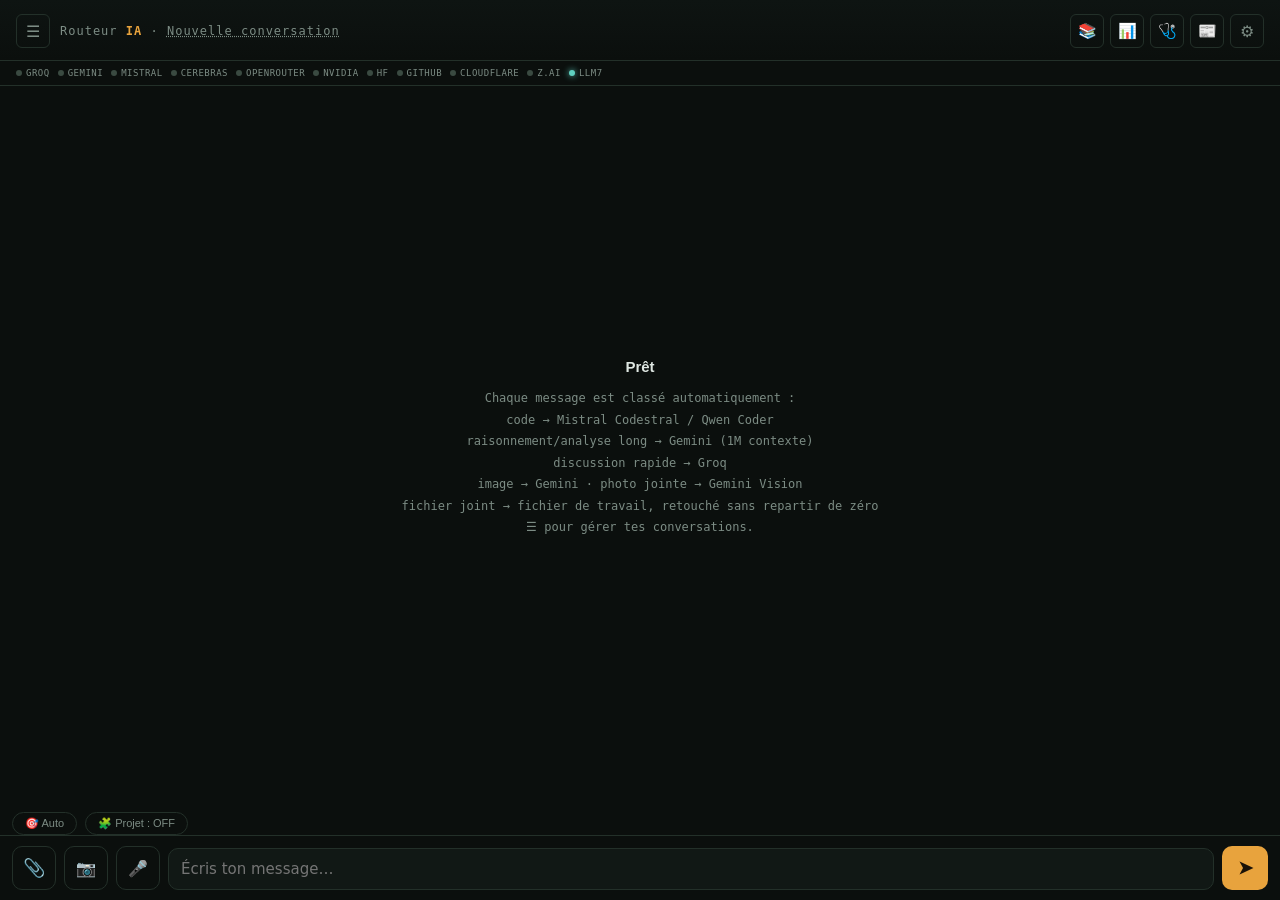
==== commit 28669431: "Add files via upload" ====
--- a/index.html
+++ b/index.html
@@ -50,6 +50,8 @@
   #preview-bar.show{display:flex; gap:8px; align-items:center;}
   #preview-bar img{width:44px; height:44px; object-fit:cover; border-radius:6px; border:1px solid var(--line);}
   #preview-bar button{background:none; border:1px solid var(--line); color:var(--dim); border-radius:6px; padding:4px 8px; font-size:12px; cursor:pointer;}
+  #workfile-bar{display:none; align-items:center; gap:6px; padding:6px 12px 0; flex-shrink:0;}
+  #workfile-bar button{background:none; border:1px solid var(--line); color:var(--dim); border-radius:6px; padding:4px 8px; font-size:12px; cursor:pointer; flex-shrink:0;}
   #inputbar{display:flex; gap:8px; padding:10px 12px calc(env(safe-area-inset-bottom,0px) + 10px); border-top:1px solid var(--line); background:var(--bg); flex-shrink:0; align-items:flex-end;}
   #attach{background:none; border:1px solid var(--line); color:var(--dim); width:44px; height:44px; border-radius:10px; font-size:18px; cursor:pointer; flex-shrink:0;}
   #inputbar textarea{flex:1; resize:none; background:var(--panel); border:1px solid var(--line); color:var(--text); border-radius:10px; padding:11px 12px; font-size:15px; font-family:inherit; max-height:110px;}
@@ -124,7 +126,7 @@
     raisonnement/analyse long → Gemini (1M contexte)<br>
     discussion rapide → Groq<br>
     image → Gemini · photo jointe → Gemini Vision<br>
-    fichier .html/.json/.js/... joint → analysé en texte<br>
+    fichier joint → fichier de travail, retouché sans repartir de zéro<br>
     ☰ pour gérer tes conversations.
   </div>
 </div>
@@ -133,6 +135,14 @@
   <img id="preview-img" src="" style="display:none;">
   <span id="preview-name" style="font-size:11px;color:var(--dim);flex:1;" class="mono">photo jointe</span>
   <button id="remove-attach">✕</button>
+</div>
+
+<div id="workfile-bar">
+  <span id="workfile-name" class="mono" style="flex:1; min-width:0; font-size:11px; color:var(--cyan); overflow:hidden; text-overflow:ellipsis; white-space:nowrap;" title="Fichier de travail : chaque demande de modification s'applique à ce fichier"></span>
+  <button id="workfile-undo" title="Revenir à la version précédente">↶</button>
+  <button id="workfile-dl" title="Télécharger la version actuelle">⬇</button>
+  <button id="workfile-view" title="Aperçu">👁</button>
+  <button id="workfile-close" title="Détacher le fichier">✕</button>
 </div>
 
 <div id="engine-bar" style="display:flex; align-items:center; padding:6px 12px 0; flex-shrink:0;">
@@ -189,6 +199,20 @@
       <textarea id="custom-instructions" rows="4" style="width:100%;background:#0e1512;border:1px solid var(--line);color:var(--text);padding:10px 11px;border-radius:8px;font-size:13px;font-family:inherit;" placeholder="Ex: réponds toujours en français familier, sois concis."></textarea>
       <p>S'applique à toutes tes conversations et à tous les moteurs (y compris les agents du mode Projet).</p>
     </div>
+    <div class="field"><label>Version</label>
+      <p class="mono" id="version-line" style="color:var(--dim);">—</p>
+    </div>
+    <div class="field"><label>Comportement du routeur</label>
+      <label style="display:flex;align-items:center;gap:9px;font-size:13px;font-weight:400;margin-bottom:7px;cursor:pointer;">
+        <input type="checkbox" id="opt-imgpipe" checked style="width:17px;height:17px;">
+        <span>Pipeline image en 3 étages (prompt enrichi → génération → relecture visuelle)</span>
+      </label>
+      <label style="display:flex;align-items:center;gap:9px;font-size:13px;font-weight:400;cursor:pointer;">
+        <input type="checkbox" id="opt-race" style="width:17px;height:17px;">
+        <span>Course : lancer 2 moteurs en parallèle et garder le plus rapide</span>
+      </label>
+      <p>La course consomme une requête de plus par message, mais supprime l'attente d'un échec avant de basculer. Sans effet sur les paliers gratuits illimités.</p>
+    </div>
     <div class="field"><label>Feuilles de style CSS de référence</label>
       <div id="css-list" style="margin-bottom:8px;"></div>
       <button id="sync-css-github-btn" style="width:100%;background:var(--cyan);border:none;color:#08211c;font-weight:700;padding:10px;border-radius:8px;font-size:12.5px;cursor:pointer;margin-bottom:8px;">🔄 Synchroniser depuis mon dépôt GitHub (zacbov/IA/css)</button>
@@ -311,6 +335,15 @@
     <div class="divider"></div>
     <div style="font-size:11px;color:var(--dim);margin-bottom:6px;" class="mono">ÉTAT ACTUEL DU DISJONCTEUR</div>
     <div id="health-panel" style="font-size:12px;"></div>
+    <div class="divider"></div>
+    <div style="display:flex;justify-content:space-between;align-items:center;margin-bottom:6px;">
+      <span class="mono" style="font-size:11px;color:var(--dim);">JOURNAL DES REQUÊTES</span>
+      <span>
+        <button id="log-refresh" style="background:none;border:1px solid var(--line);color:var(--dim);padding:4px 9px;border-radius:6px;font-size:11px;cursor:pointer;">↻</button>
+        <button id="log-export" style="background:none;border:1px solid var(--cyan);color:var(--cyan);padding:4px 9px;border-radius:6px;font-size:11px;cursor:pointer;">⬇ JSON</button>
+      </span>
+    </div>
+    <div id="log-panel" style="font-size:11px;max-height:300px;overflow:auto;"></div>
     <button id="close-diag" style="width:100%;background:none;border:1px solid var(--line);color:var(--dim);padding:11px;border-radius:8px;font-size:13px;cursor:pointer;margin-top:16px;">Fermer</button>
   </div>
 </div>
@@ -338,6 +371,78 @@
 </div>
 
 <script>
+/* ══════════════════════════════════════════════════════════════════════
+   FILET DE SÉCURITÉ — installé AVANT tout le reste
+   Si une erreur interrompt le chargement du script, l'app devient un écran
+   mort sans issue et les conversations sont inaccessibles. Ce garde-fou
+   affiche à la place un panneau de secours avec de quoi exporter ses
+   données et repartir.
+   ══════════════════════════════════════════════════════════════════════ */
+(function safetyNet(){
+  let bootOk = false;
+  window.__bootDone = ()=>{ bootOk = true; };
+
+  function showPanel(detail){
+    if(document.getElementById('crash-panel')) return;
+    const d = document.createElement('div');
+    d.id = 'crash-panel';
+    d.style.cssText = 'position:fixed;inset:0;z-index:99999;background:#0b0f0d;color:#e6efe9;'
+      + 'font-family:system-ui,-apple-system,sans-serif;padding:22px;overflow:auto;';
+    d.innerHTML = '<h2 style="margin:0 0 6px;font-size:17px;">L\'application n\'a pas pu démarrer</h2>'
+      + '<p style="color:#7d8f87;font-size:13px;margin:0 0 14px;">Tes conversations ne sont pas perdues. '
+      + 'Exporte-les avant toute autre manipulation.</p>'
+      + '<pre id="crash-detail" style="background:#0e1512;border:1px solid #1e2b25;border-radius:8px;'
+      + 'padding:10px;font-size:11px;white-space:pre-wrap;word-break:break-word;color:#ff6b6b;max-height:190px;overflow:auto;"></pre>'
+      + '<button id="crash-export" style="width:100%;margin-top:12px;background:#4fd1c5;border:none;color:#08211c;'
+      + 'font-weight:700;padding:12px;border-radius:8px;font-size:14px;">⬇ Exporter mes données</button>'
+      + '<button id="crash-reload" style="width:100%;margin-top:8px;background:none;border:1px solid #1e2b25;'
+      + 'color:#e6efe9;padding:12px;border-radius:8px;font-size:14px;">↻ Recharger</button>'
+      + '<button id="crash-reset" style="width:100%;margin-top:8px;background:none;border:1px solid #d9822b;'
+      + 'color:#d9822b;padding:12px;border-radius:8px;font-size:14px;">⚠ Réinitialiser l\'affichage (garde les clés)</button>';
+    document.body.appendChild(d);
+    document.getElementById('crash-detail').textContent = detail;
+
+    document.getElementById('crash-export').onclick = async ()=>{
+      const dump = { exportedAt:new Date().toISOString(), error:detail, stores:{} };
+      try{ dump.stores.localStorage = Object.fromEntries(Object.entries(localStorage)); }catch(e){}
+      try{
+        const db = await new Promise((res,rej)=>{ const r=indexedDB.open('routeur-ia',1); r.onsuccess=()=>res(r.result); r.onerror=()=>rej(r.error); });
+        dump.stores.indexedDB = await new Promise((res)=>{
+          const tx=db.transaction('kv','readonly'); const g=tx.objectStore('kv').get('conversations');
+          g.onsuccess=()=>res(g.result||null); g.onerror=()=>res(null);
+        });
+      }catch(e){}
+      const blob = new Blob([JSON.stringify(dump,null,2)], {type:'application/json'});
+      const a = document.createElement('a');
+      a.href = URL.createObjectURL(blob);
+      a.download = 'sauvegarde-routeur-ia-' + Date.now() + '.json';
+      a.click();
+    };
+    document.getElementById('crash-reload').onclick = ()=> location.reload();
+    document.getElementById('crash-reset').onclick = ()=>{
+      if(!confirm('Vider les conversations et les réglages d\'affichage ? Les clés API sont conservées.')) return;
+      try{
+        ['routeur-ia-convos','routeur-ia-health','routeur-ia-catalogs','routeur-ia-proxy-catalog']
+          .forEach(k=> localStorage.removeItem(k));
+      }catch(e){}
+      location.reload();
+    };
+  }
+
+  window.addEventListener('error', (e)=>{
+    if(bootOk) return;   // une erreur après démarrage est gérée normalement ailleurs
+    const src = e.filename ? ' @' + e.filename.split('/').pop() + ':' + e.lineno : '';
+    showPanel((e.message || 'Erreur inconnue') + src);
+  });
+  // si init() n'a pas signalé sa fin au bout de 8 s, c'est que le script est mort en route
+  setTimeout(()=>{ if(!bootOk && !document.getElementById('crash-panel')){
+    showPanel('Le démarrage ne s\'est pas terminé (script interrompu).');
+  } }, 8000);
+})();
+
+const APP_VERSION = 'v13';
+const APP_BUILD = '2026-10-18 10:30';
+
 // --- Clés intégrées directement (à usage personnel uniquement) ---
 let KEYS = {
   groq:'',
@@ -488,10 +593,11 @@
 }
 function renderMessages(){
   const c = getCurrent();
+  renderWorkfileBar();
   document.getElementById('current-title').textContent = c ? c.title : '';
   messagesEl.innerHTML = '';
   if(!c || c.messages.length===0){
-    messagesEl.innerHTML = `<div id="empty"><b>Prêt</b>Chaque message est classé automatiquement :<br>code → Mistral Codestral / Qwen Coder<br>raisonnement/analyse long → Gemini (1M contexte)<br>discussion rapide → Groq<br>image → Gemini · photo jointe → Gemini Vision<br>fichier .html/.json/.js/... joint → analysé en texte<br>☰ pour gérer tes conversations.</div>`;
+    messagesEl.innerHTML = `<div id="empty"><b>Prêt</b>Chaque message est classé automatiquement :<br>code → Mistral Codestral / Qwen Coder<br>raisonnement/analyse long → Gemini (1M contexte)<br>discussion rapide → Groq<br>image → Gemini · photo jointe → Gemini Vision<br>fichier joint → fichier de travail, retouché sans repartir de zéro<br>☰ pour gérer tes conversations.</div>`;
     return;
   }
   c.messages.forEach((m,i)=> renderMessage(m,i));
@@ -504,27 +610,73 @@
 document.getElementById('new-convo').onclick = ()=>{ newConversation(); closeConvos(); };
 document.getElementById('overlay-convos').onclick = (e)=>{ if(e.target.id==='overlay-convos') closeConvos(); };
 
+/* ── IndexedDB : pas de plafond à 5 Mo, contrairement à localStorage.
+      Les conversations ne sont donc plus tronquées en silence. ── */
+let idbPromise = null;
+function openIDB(){
+  if(idbPromise) return idbPromise;
+  idbPromise = new Promise((resolve, reject)=>{
+    if(!window.indexedDB){ reject(new Error('IndexedDB indisponible')); return; }
+    const req = indexedDB.open('routeur-ia', 1);
+    req.onupgradeneeded = ()=>{ req.result.createObjectStore('kv'); };
+    req.onsuccess = ()=> resolve(req.result);
+    req.onerror = ()=> reject(req.error || new Error('IndexedDB refusée'));
+  });
+  return idbPromise;
+}
+function idbSet(key, value){
+  return openIDB().then(db => new Promise((resolve, reject)=>{
+    const tx = db.transaction('kv', 'readwrite');
+    tx.objectStore('kv').put(value, key);
+    tx.oncomplete = ()=> resolve(true);
+    tx.onerror = ()=> reject(tx.error);
+  }));
+}
+function idbGet(key){
+  return openIDB().then(db => new Promise((resolve, reject)=>{
+    const tx = db.transaction('kv', 'readonly');
+    const r = tx.objectStore('kv').get(key);
+    r.onsuccess = ()=> resolve(r.result);
+    r.onerror = ()=> reject(r.error);
+  }));
+}
+
+let storageWarned = false;
+function warnStorage(msg){
+  if(storageWarned) return;
+  storageWarned = true;
+  const el = document.getElementById('offline-banner');
+  if(el){
+    el.textContent = '⚠ ' + msg;
+    el.style.display = 'block';
+    setTimeout(()=>{ el.style.display = 'none'; storageWarned = false; }, 12000);
+  } else { console.warn(msg); }
+}
+
 async function persistConvos(){
-  const trimmed = conversations.map(c => c.messages.length > 80 ? { ...c, messages: c.messages.slice(-80) } : c);
-  let payload = JSON.stringify({ conversations: trimmed, currentId });
-  try{
-    if(window.storage){
-      const ok = await window.storage.set('conversations', payload, false);
-      if(ok) return;
-    }
-  }catch(e){
-    // trop volumineux ou erreur de stockage : on retente avec un historique encore plus réduit
+  const payload = JSON.stringify({ conversations, currentId });
+  // 1) IndexedDB : intégralité de l'historique, aucune troncature
+  try{ await idbSet('conversations', payload); }
+  catch(e){ warnStorage('Sauvegarde IndexedDB impossible : ' + e.message); }
+  // 2) window.storage si l'hôte le fournit
+  try{ if(window.storage) await window.storage.set('conversations', payload, false); }catch(e){}
+  // 3) localStorage en dernier recours, forcément tronqué (plafond ~5 Mo)
+  try{ localStorage.setItem('routeur-ia-convos', payload); }
+  catch(e){
     try{
-      const reduced = conversations.map(c => ({ ...c, messages: c.messages.slice(-25) }));
-      payload = JSON.stringify({ conversations: reduced, currentId });
-      if(window.storage) await window.storage.set('conversations', payload, false);
-    }catch(e2){ /* on continue quand même, la conversation reste visible en mémoire pour cette session */ }
-  }
-  try{ localStorage.setItem('routeur-ia-convos', payload); }catch(e){}
+      const reduced = conversations.map(c => c.messages.length > 60 ? { ...c, messages: c.messages.slice(-60) } : c);
+      localStorage.setItem('routeur-ia-convos', JSON.stringify({ conversations: reduced, currentId }));
+      warnStorage('Copie de secours réduite aux 60 derniers messages par conversation — l\'historique complet reste dans IndexedDB.');
+    }catch(e2){
+      warnStorage('Stockage local saturé : exporte tes conversations importantes (☰ puis ⬇).');
+    }
+  }
 }
 async function loadConvos(){
   let raw = null;
-  try{ if(window.storage){ const r = await window.storage.get('conversations', false); if(r) raw = r.value; } }catch(e){}
+  // IndexedDB en premier : c'est la copie complète
+  try{ const v = await idbGet('conversations'); if(v) raw = v; }catch(e){}
+  if(!raw){ try{ if(window.storage){ const r = await window.storage.get('conversations', false); if(r) raw = r.value; } }catch(e){} }
   if(!raw){ try{ raw = localStorage.getItem('routeur-ia-convos'); }catch(e){} }
   if(raw){
     try{
@@ -648,7 +800,11 @@
   if(m.tag) tagHtml += `<span class="tag ${m.tagClass||''}">${m.tag}</span>`;
   const bubble = document.createElement('div');
   bubble.className = 'bubble';
-  if(m.role === 'bot' && !m.isError){ renderReplyContent(bubble, m.text || ''); }
+  if(m.role === 'bot' && !m.isError){
+    renderReplyContent(bubble, m.text || '');
+    if(m.edits && m.edits.length) bubble.appendChild(buildDiffView(m.edits));
+    if(m.file && m.file.code) bubble.appendChild(buildFileCard({ code:m.file.code, lang:m.file.lang || 'txt', name:m.file.name }, m.file.name));
+  }
   else { bubble.textContent = m.text || ''; }
   wrap.innerHTML = tagHtml;
 
@@ -667,6 +823,22 @@
   }
 
   wrap.appendChild(bubble);
+
+  // Verdict de la vérification croisée
+  if(m.role === 'bot' && m.check){
+    const col = m.check.agree ? 'var(--cyan)' : 'var(--amber)';
+    const box = document.createElement('div');
+    box.style.cssText = `margin-top:6px;border-left:3px solid ${col};background:#0e1512;border-radius:0 8px 8px 0;padding:8px 10px;font-size:12px;`;
+    const head = document.createElement('div');
+    head.className = 'mono';
+    head.style.cssText = `font-size:10px;color:${col};margin-bottom:4px;`;
+    head.textContent = '🔍 RELU PAR ' + m.check.by;
+    const body = document.createElement('div');
+    body.style.cssText = 'color:var(--text);white-space:pre-wrap;';
+    body.textContent = m.check.verdict;
+    box.appendChild(head); box.appendChild(body);
+    wrap.appendChild(box);
+  }
 
   // Navigation entre versions quand on a régénéré ( ‹ 2/3 › )
   if(m.role === 'bot' && m.versions && m.versions.length > 1){
@@ -703,6 +875,10 @@
     const regenBtn = document.createElement('button');
     regenBtn.textContent = '🔄 Régénérer'; regenBtn.style.cssText = btnStyle;
     regenBtn.onclick = ()=> regenerate(index);
+    const checkBtn = document.createElement('button');
+    checkBtn.textContent = '🔍 Vérifier'; checkBtn.title = 'Faire relire cette réponse par un autre moteur';
+    checkBtn.style.cssText = btnStyle;
+    checkBtn.onclick = ()=> crossCheck(index, checkBtn);
     const speakBtn = document.createElement('button');
     speakBtn.textContent = '🔊'; speakBtn.title = 'Lire à voix haute'; speakBtn.style.cssText = btnStyle;
     speakBtn.onclick = async ()=>{
@@ -721,7 +897,9 @@
       }
       speakBtn.disabled = false; speakBtn.textContent = orig;
     };
-    actions.appendChild(copyBtn); actions.appendChild(regenBtn); actions.appendChild(speakBtn);
+    actions.appendChild(copyBtn); actions.appendChild(regenBtn);
+    if(!m.isError) actions.appendChild(checkBtn);
+    actions.appendChild(speakBtn);
     wrap.appendChild(actions);
   }
   if(m.role === 'user'){
@@ -736,6 +914,52 @@
   messagesEl.appendChild(wrap);
   return bubble;
 }
+/* ══════════════════════════════════════════════════════════════════════
+   TES MOTEURS NE SONT PAS QUE DES ROUES DE SECOURS
+   Sept moteurs gratuits qui fonctionnent, utilisés uniquement en cas de
+   panne, c'est du gâchis. Deux usages qui ne coûtent rien de plus :
+     • la vérification croisée : un autre moteur relit la réponse
+     • la course : deux moteurs lancés en même temps, on garde le 1er arrivé
+   ══════════════════════════════════════════════════════════════════════ */
+async function crossCheck(botIndex, btn){
+  const c = getCurrent();
+  const bot = c.messages[botIndex];
+  if(!bot || !bot.text) return;
+  let userIdx = botIndex - 1;
+  while(userIdx >= 0 && c.messages[userIdx].role !== 'user') userIdx--;
+  const question = userIdx >= 0 ? (c.messages[userIdx].fullText || c.messages[userIdx].text) : '(question inconnue)';
+  const origin = bot.tag || '';
+
+  const orig = btn.textContent;
+  btn.disabled = true; btn.textContent = '⏳ Relecture…';
+  const sys = "Tu es relecteur critique. On te donne une question et la réponse d'un autre modèle. "
+    + "Vérifie l'exactitude factuelle et la logique. Réponds en français, en 4 lignes maximum :\n"
+    + "Commence par ACCORD, NUANCE ou DÉSACCORD, puis explique brièvement. "
+    + "Si tu repères une erreur, donne la correction. Ne réécris pas toute la réponse.";
+  const prompt = `Question posée :\n${String(question).slice(0,2000)}\n\nRéponse à vérifier :\n${String(bot.text).slice(0,4000)}`;
+
+  // on choisit un moteur DIFFÉRENT de celui qui a produit la réponse
+  const candidates = ['groq','zai','mistral','openrouter','gemini','cerebras','llm7']
+    .filter(p => !origin || !(OA_PROVIDERS[p] && OA_PROVIDERS[p].tag === origin));
+  for(const p of orderRoute(candidates)){
+    const need = p === 'gemini' ? 'gemini' : (OA_PROVIDERS[p] ? (OA_PROVIDERS[p].key || p) : p);
+    if(!hasKey(need) || providerBlockReason(need)) continue;
+    try{
+      const verdict = p === 'gemini'
+        ? await callGeminiText(sys + '\n\n' + prompt, null, [])
+        : await callAgent(p, sys, prompt);
+      const v = String(verdict).trim();
+      const agree = /^accord/i.test(v);
+      const label = p === 'gemini' ? 'GEMINI' : (OA_PROVIDERS[p] ? OA_PROVIDERS[p].tag : p.toUpperCase());
+      bot.check = { by: label, verdict: v, agree };
+      persistConvos(); renderMessages();
+      return;
+    }catch(e){ /* moteur suivant */ }
+  }
+  btn.disabled = false; btn.textContent = orig;
+  alert('Aucun autre moteur disponible pour la vérification.');
+}
+
 function editMessage(index){
   if(isBusy) return;
   const c = getCurrent();
@@ -1020,6 +1244,104 @@
   try{ const raw = localStorage.getItem('routeur-ia-catalogs'); if(raw) MODEL_CACHE = JSON.parse(raw); }catch(e){}
 }
 
+/* Course entre deux moteurs : on lance les deux, on garde celui qui répond
+   en premier et on abandonne l'autre. Gratuit chez tous les fournisseurs
+   à palier libre, et ça supprime l'attente d'un échec avant de basculer. */
+let raceMode = false;
+let imagePipelineOn = true;   // pipeline image en 3 étages, basculable dans ⚙
+async function raceCalls(calls){
+  if(!calls.length) throw new Error('Aucun moteur disponible.');
+  let settled = false;
+  const errors = [];
+  return await new Promise((resolve, reject)=>{
+    calls.forEach(({ key, run })=>{
+      run().then(result=>{
+        if(settled) return;
+        settled = true;
+        resolve({ key, result });
+      }).catch(err=>{
+        errors.push(key + ' : ' + friendlyError(err));
+        if(!settled && errors.length === calls.length){
+          reject(new Error('Les deux moteurs ont échoué.\n' + errors.join('\n')));
+        }
+      });
+    });
+  });
+}
+
+/* Réordonne une cascade : on garde l'intention (le 1er reste privilégié) mais
+   un moteur qui vient d'échouer ou qui est au bord de sa limite recule. */
+function healthKeyOf(key){
+  if(key === 'claude') return 'claude_sfr';
+  if(key === 'gemini' || key === 'cloudflare') return key;
+  return OA_PROVIDERS[key] ? (OA_PROVIDERS[key].key || key) : key;
+}
+function orderRoute(route){
+  if(route.length < 2) return route;
+  return route.map((key, i)=>{
+    const p = healthKeyOf(key);
+    const sc = providerScore(p);
+    let penalty = i * 0.6;                       // l'ordre d'origine reste un a priori fort
+    penalty += (1 - sc.ok) * 4;                  // taux d'échec récent
+    if(sc.ok === 1 && sc.ms > 6000) penalty += 1; // fiable mais lent
+    if(throttleDelay(p) > 0) penalty += 3;        // à sa limite de débit : on le laisse respirer
+    if(providerBlockReason(p)) penalty += 20;     // en pause : tout au fond
+    return { key, penalty };
+  }).sort((a,b)=> a.penalty - b.penalty).map(x=>x.key);
+}
+
+/* ══════════════════════════════════════════════════════════════════════
+   BUDGET DE CONTEXTE
+   Certains modèles gratuits plafonnent à 8K tokens. On mesure ce qu'on
+   s'apprête à envoyer et on rogne l'historique AVANT le refus.
+   ══════════════════════════════════════════════════════════════════════ */
+// ~3,6 caractères par token en français ; on majore volontairement pour garder une marge
+function estimateTokens(text){ return Math.ceil(String(text||'').length / 3.2); }
+function messagesTokens(msgs){
+  return msgs.reduce((n,m)=> n + estimateTokens(typeof m.content === 'string' ? m.content : JSON.stringify(m.content||'')) + 4, 0);
+}
+// Fenêtre connue du modèle, via les catalogues ; valeur prudente par défaut
+function contextWindowOf(providerKey, model){
+  const cat = MODEL_CACHE[providerKey];
+  if(cat && cat.list){
+    const hit = cat.list.find(m => m.id === model);
+    if(hit && hit.ctx) return hit.ctx;
+  }
+  if(/8b|9b|mini|nano|small/i.test(model||'')) return 16000;
+  return 32000; // hypothèse basse : mieux vaut rogner pour rien que se faire refuser
+}
+/* Rogne l'historique du plus ancien au plus récent jusqu'à tenir dans la fenêtre.
+   Renvoie {messages, trimmed} pour pouvoir le signaler dans le journal. */
+function fitToContext(messages, providerKey, model, reserveOutput){
+  const win = contextWindowOf(providerKey, model);
+  const budget = Math.max(2000, win - (reserveOutput || 2000));
+  let msgs = messages.slice();
+  let trimmed = 0;
+  while(messagesTokens(msgs) > budget && msgs.length > 2){
+    // on garde toujours le système (index 0 si présent) et le dernier message utilisateur
+    const start = msgs[0] && msgs[0].role === 'system' ? 1 : 0;
+    if(start >= msgs.length - 1) break;
+    msgs.splice(start, 1);
+    trimmed++;
+  }
+  // dernier recours : le message courant dépasse à lui seul la fenêtre
+  const last = msgs[msgs.length-1];
+  if(last && typeof last.content === 'string' && messagesTokens(msgs) > budget){
+    const over = messagesTokens(msgs) - budget;
+    const cut = Math.min(last.content.length - 500, over * 3.2);
+    if(cut > 0){
+      // on coupe au milieu : le début (le fichier) ET la fin (la consigne) restent visibles
+      const tail = Math.min(2500, Math.floor(last.content.length / 3));
+      const headEnd = Math.max(0, last.content.length - Math.ceil(cut) - tail);
+      last.content = last.content.slice(0, headEnd) +
+        '\n\n[… ' + Math.ceil(cut).toLocaleString('fr-FR') + ' caractères coupés ici pour tenir dans la fenêtre de ' + win.toLocaleString('fr-FR') + ' tokens de ce modèle …]\n\n' +
+        last.content.slice(last.content.length - tail);
+      trimmed++;
+    }
+  }
+  return { messages: msgs, trimmed };
+}
+
 /* Liste ordonnée des modèles à essayer pour un moteur donné :
    1) catalogue live du fournisseur si disponible (trié par préférence)
    2) sinon la liste de secours codée en dur
@@ -1083,7 +1405,7 @@
   chat:      ['groq','zai','mistral','openrouter','nvidia','hf','llm7','claude'],
   code:      ['mistral-code','zai','openrouter-code','groq','hf','llm7','claude'],
   reasoning: ['gemini','nvidia','mistral','zai','claude'],
-  image:     ['pollinations','gemini'],
+  image:     ['gemini','cloudflare','pollinations','fal','flux'],
   vision:    ['gemini'],
 };
 const CAT_LABEL = { chat:'CHAT', code:'CODE', reasoning:'ANALYSE', image:'IMAGE', vision:'VISION' };
@@ -1224,7 +1546,44 @@
     (cats.length ? `<div style="margin-top:8px;color:var(--dim);font-size:11px;">Catalogues live : ${cats.map(escapeHtml).join(' · ')}</div>` : '');
 }
 
-document.getElementById('diag-btn').onclick = ()=>{ renderHealthPanel(); document.getElementById('overlay-diag').classList.add('show'); };
+function renderRequestLog(){
+  const el = document.getElementById('log-panel');
+  if(!el) return;
+  if(!REQ_LOG.length){ el.innerHTML = '<div style="color:var(--dim);">Aucun appel enregistré pour l\'instant.</div>'; return; }
+  el.innerHTML = REQ_LOG.slice(0, 60).map(e=>{
+    const time = new Date(e.t).toLocaleTimeString('fr-FR');
+    const col = e.ok ? 'var(--cyan)' : 'var(--danger)';
+    const badge = e.ok ? '✅ ' + e.status : '❌ ' + (e.status || 'réseau');
+    const model = e.resolved || e.model || '';
+    const detail = e.error ? `<div class="mono" style="margin-top:3px;padding:5px 7px;background:#0e1512;border-radius:5px;color:var(--danger);font-size:10px;white-space:pre-wrap;word-break:break-word;">${escapeHtml(e.error)}</div>` : '';
+    return `<div style="padding:5px 0;border-bottom:1px solid var(--line);">
+      <div style="display:flex;justify-content:space-between;gap:8px;">
+        <span class="mono" style="color:${col};">${badge}</span>
+        <span class="mono" style="color:var(--dim);font-size:10px;">${time} · ${e.ms||0} ms</span>
+      </div>
+      <div class="mono" style="font-size:10px;color:var(--dim);word-break:break-all;">${escapeHtml(e.provider||'')} → ${escapeHtml(model)}</div>
+      ${detail}
+    </div>`;
+  }).join('');
+}
+function wireRouterOptions(){
+  const ip = document.getElementById('opt-imgpipe'), rc = document.getElementById('opt-race');
+  if(!ip || !rc) return;
+  try{
+    imagePipelineOn = localStorage.getItem('opt-imgpipe') !== '0';
+    raceMode = localStorage.getItem('opt-race') === '1';
+  }catch(e){}
+  ip.checked = imagePipelineOn; rc.checked = raceMode;
+  ip.onchange = ()=>{ imagePipelineOn = ip.checked; try{ localStorage.setItem('opt-imgpipe', ip.checked?'1':'0'); }catch(e){} };
+  rc.onchange = ()=>{ raceMode = rc.checked; try{ localStorage.setItem('opt-race', rc.checked?'1':'0'); }catch(e){} };
+}
+
+document.getElementById('log-refresh').onclick = renderRequestLog;
+document.getElementById('log-export').onclick = ()=>{
+  downloadBlob('journal-routeur-ia-' + Date.now() + '.json',
+    JSON.stringify({ version:APP_VERSION, build:APP_BUILD, exported:new Date().toISOString(), log:REQ_LOG }, null, 2));
+};
+document.getElementById('diag-btn').onclick = ()=>{ renderHealthPanel(); renderRequestLog(); document.getElementById('overlay-diag').classList.add('show'); };
 document.getElementById('reset-health-btn').onclick = ()=>{ resetHealth(); renderHealthPanel(); };
 document.getElementById('refresh-models-btn').onclick = async ()=>{
   const btn = document.getElementById('refresh-models-btn');
@@ -1295,7 +1654,7 @@
     }
   }
   btn.disabled = false; btn.textContent = '▶ Relancer le diagnostic';
-  renderHealthPanel();
+  renderHealthPanel(); renderRequestLog();
 };
 
 // --- Zone de dépôt du projet (propre à chaque conversation) ---
@@ -1976,6 +2335,63 @@
   }catch(e){ return 'Erreur pendant l\'exécution de la compétence : ' + e.message; }
 }
 
+/* ══════════════════════════════════════════════════════════════════════
+   JOURNAL DES REQUÊTES
+   Chaque appel sortant est tracé : moteur, modèle, code HTTP, durée et
+   corps d'erreur COMPLET. C'est ce qui permet de diagnostiquer une panne
+   en lisant, au lieu de la reproduire puis de deviner.
+   ══════════════════════════════════════════════════════════════════════ */
+const REQ_LOG = [];
+const REQ_LOG_MAX = 200;
+function logRequest(entry){
+  REQ_LOG.unshift({ t: Date.now(), ...entry });
+  if(REQ_LOG.length > REQ_LOG_MAX) REQ_LOG.length = REQ_LOG_MAX;
+  try{ sessionStorage.setItem('routeur-ia-log', JSON.stringify(REQ_LOG.slice(0,80))); }catch(e){}
+}
+function loadRequestLog(){
+  try{
+    const raw = sessionStorage.getItem('routeur-ia-log');
+    if(raw) REQ_LOG.push(...JSON.parse(raw));
+  }catch(e){}
+}
+
+/* ── Compteurs glissants : combien de requêtes envoyées récemment, par moteur ──
+   Mistral plafonne à ~2 req/min sur le palier gratuit. Plutôt que d'encaisser
+   un 429, on espace nous-mêmes les appels. */
+const RATE_HITS = {};                 // provider -> [timestamps]
+const RPM_LIMITS = { mistral:2, cerebras:25, groq:28, openrouter:18, hf:8, zai:20, llm7:25, nvidia:36, gemini:12, claude_sfr:5 };
+function noteCall(p){ (RATE_HITS[p] = RATE_HITS[p] || []).push(Date.now()); }
+function recentCalls(p, windowMs){
+  const arr = RATE_HITS[p] || [];
+  const since = Date.now() - (windowMs || 60000);
+  const kept = arr.filter(t => t > since);
+  RATE_HITS[p] = kept;
+  return kept.length;
+}
+/* Délai à respecter avant de solliciter à nouveau ce moteur (0 = libre) */
+function throttleDelay(p){
+  const limit = RPM_LIMITS[p];
+  if(!limit) return 0;
+  const used = recentCalls(p, 60000);
+  if(used < limit) return 0;
+  const oldest = (RATE_HITS[p] || [])[0] || Date.now();
+  return Math.max(0, 60000 - (Date.now() - oldest)) + 250;
+}
+async function respectRate(p){
+  const wait = throttleDelay(p);
+  if(wait > 0 && wait < 20000) await new Promise(r => setTimeout(r, wait));
+}
+
+/* ── Score de fiabilité récent, pour trier la cascade dynamiquement ── */
+function providerScore(p){
+  const recent = REQ_LOG.filter(e => e.provider === p).slice(0, 12);
+  if(!recent.length) return { ok:1, ms:1500, n:0 };
+  const ok = recent.filter(e => e.ok).length / recent.length;
+  const times = recent.filter(e => e.ok && e.ms).map(e => e.ms);
+  const ms = times.length ? times.reduce((a,b)=>a+b,0) / times.length : 3000;
+  return { ok, ms, n: recent.length };
+}
+
 let currentTurnController = null;
 async function fetchWithTimeout(url, options, ms){
   const timeoutController = new AbortController();
@@ -2078,10 +2494,24 @@
       if(others.length) body.models = [model, ...others];
     }
     if(toolsEnabled){ body.tools = getSkills(); body.tool_choice = 'auto'; }
+    const fit = fitToContext(body.messages, providerKey, model, 2500);
+    body.messages = fit.messages;
+    if(fit.trimmed) messages = fit.messages;   // l'historique rogné devient la référence
     const timeout = cfg.timeout || 30000;
-    const res = await fetchWithTimeout(targetUrl, { method:'POST', headers, body: JSON.stringify(body) }, timeout);
+    await respectRate(providerKey);               // évite le 429 au lieu de l'encaisser
+    noteCall(providerKey);
+    const t0 = Date.now();
+    let res;
+    try{
+      res = await fetchWithTimeout(targetUrl, { method:'POST', headers, body: JSON.stringify(body) }, timeout);
+    }catch(netErr){
+      logRequest({ provider:providerKey, model, ok:false, status:0, ms:Date.now()-t0, error:String(netErr.message||netErr) });
+      throw netErr;
+    }
     if(!res.ok){
       const t = await res.text().catch(()=> '');
+      logRequest({ provider:providerKey, model, ok:false, status:res.status, ms:Date.now()-t0,
+        resolved: res.headers.get('x-resolved-model') || '', error:t.slice(0,1500) });
       let kind = classifyHttpError(res.status, t);
       // "no endpoints support tool use", "tools not supported"… : c'est la requête
       // qui ne convient pas, pas le modèle. On retente sans outils avant de le juger.
@@ -2179,6 +2609,8 @@
     }
     if(!contentAccum || !contentAccum.trim()){ const e=new Error('Réponse vide reçue du modèle ['+model+'].'); e.__nextModel=true; throw e; }
     lastReasoning = reasoningAccum.trim();
+    logRequest({ provider:providerKey, model, ok:true, status:200, ms:Date.now()-t0,
+      resolved: res.headers.get('x-resolved-model') || '', chars: contentAccum.length });
     return contentAccum;
   }
   return '(trop d\'appels d\'outils, réponse interrompue)';
@@ -2338,6 +2770,172 @@
   return { text:'', imgSrc:`data:image/jpeg;base64,${data.result.image}` };
 }
 
+/* ══════════════════════════════════════════════════════════════════════
+   MOTEURS D'IMAGE
+   Ordre voulu : les GRATUITS d'abord (Gemini, Cloudflare, Pollinations),
+   puis les clés à crédit (fal.ai, FLUX) en dernier recours. Un 402 les met
+   automatiquement en pause 6 h, exactement comme pour le texte.
+   ══════════════════════════════════════════════════════════════════════ */
+const IMG_PROVIDERS = {
+  gemini:      { tag:'GEMINI · IMAGE',     cls:'engine-gemini',   needKey:'gemini',     free:true, edit:true },
+  cloudflare:  { tag:'CLOUDFLARE · FLUX',  cls:'engine-nvidia',   needKey:null,         free:true, edit:false },
+  pollinations:{ tag:'POLLINATIONS',       cls:'engine-cerebras', needKey:null,         free:true, edit:false },
+  fal:         { tag:'FAL · FLUX',         cls:'engine-openrouter', needKey:'fal',      free:false, edit:false,
+                 models:['fal-ai/flux/schnell','fal-ai/flux/dev','fal-ai/flux-pro/v1.1'] },
+  flux:        { tag:'BFL · FLUX',         cls:'engine-mistral',  needKey:'flux',       free:false, edit:true,
+                 models:['flux-2-flex','flux-pro-1.1','flux-2-pro'] },
+};
+const IMAGE_ROUTE = ['gemini','cloudflare','pollinations','fal','flux'];
+
+/* fal.ai : réponse synchrone, l'image revient en URL */
+async function callFalImage(prompt, model){
+  const m = model || 'fal-ai/flux/schnell';
+  const t0 = Date.now();
+  const res = await fetchWithTimeout(proxyTarget('fal'), {
+    method:'POST', headers: proxyHeaders(),
+    body: JSON.stringify({ __model:m, prompt, image_size:'square_hd', num_images:1 })
+  }, 90000);
+  if(!res.ok){
+    const t = await res.text().catch(()=>'');
+    const err = new Error('HTTP '+res.status+' ['+m+'] '+t.slice(0,400));
+    registerFailure('fal', m, res.status, t, err);
+    logRequest({ provider:'fal', model:m, ok:false, status:res.status, ms:Date.now()-t0, error:t.slice(0,1200) });
+    throw err;
+  }
+  const data = await safeJson(res);
+  const url = data.images?.[0]?.url || data.image?.url;
+  if(!url) throw new Error('fal.ai n\'a renvoyé aucune image.');
+  logRequest({ provider:'fal', model:m, ok:true, status:200, ms:Date.now()-t0 });
+  return { text:'', imgSrc:url };
+}
+
+/* Black Forest Labs : asynchrone, même schéma que Tripo3D */
+async function callFluxImage(prompt, model, inputImageB64){
+  const m = model || 'flux-2-flex';
+  const t0 = Date.now();
+  const payload = { __model:m, prompt, output_format:'jpeg' };
+  if(inputImageB64) payload.input_image = inputImageB64;   // édition d'une image existante
+  const res = await fetchWithTimeout(proxyTarget('flux-submit'), {
+    method:'POST', headers: proxyHeaders(), body: JSON.stringify(payload)
+  }, 45000);
+  if(!res.ok){
+    const t = await res.text().catch(()=>'');
+    const err = new Error('HTTP '+res.status+' ['+m+'] '+t.slice(0,400));
+    registerFailure('flux', m, res.status, t, err);
+    logRequest({ provider:'flux', model:m, ok:false, status:res.status, ms:Date.now()-t0, error:t.slice(0,1200) });
+    throw err;
+  }
+  const sub = await safeJson(res);
+  const polling = sub.polling_url;
+  if(!polling) throw new Error('BFL n\'a pas renvoyé d\'URL de sondage.');
+  // sondage : BFL répond Ready/Pending/Error
+  for(let i=0; i<40; i++){
+    await new Promise(r=>setTimeout(r, 1500));
+    const pr = await fetchWithTimeout(proxyTarget('flux-status') + '?url=' + encodeURIComponent(polling),
+      { method:'GET', headers: proxyHeaders() }, 20000);
+    if(!pr.ok) continue;
+    const st = await safeJson(pr);
+    if(st.status === 'Ready'){
+      const sample = st.result?.sample;
+      if(!sample) throw new Error('BFL : résultat prêt mais sans image.');
+      logRequest({ provider:'flux', model:m, ok:true, status:200, ms:Date.now()-t0 });
+      return { text:'', imgSrc: sample };
+    }
+    if(st.status && /error|fail|moderat/i.test(st.status)){
+      throw new Error('BFL : ' + st.status + ' ' + JSON.stringify(st.details||{}).slice(0,200));
+    }
+  }
+  throw new Error('BFL : délai dépassé pendant le sondage.');
+}
+
+/* ══════════════════════════════════════════════════════════════════════
+   PIPELINE IMAGE EN TROIS ÉTAGES
+   1. un modèle TEXTE transforme la demande en vrai prompt d'image
+   2. un moteur IMAGE génère (cascade gratuite d'abord)
+   3. GEMINI VISION compare le résultat à la demande initiale et, si besoin,
+      rédige une consigne de correction appliquée en édition.
+   Les trois briques existaient déjà séparément, elles sont ici reliées.
+   ══════════════════════════════════════════════════════════════════════ */
+
+/* Étape 1 — enrichissement du prompt par un moteur texte gratuit */
+async function expandImagePrompt(userText){
+  const sys = "Tu es directeur artistique. Transforme la demande en UN prompt d'image en anglais, "
+    + "précis et visuel : sujet, cadrage, lumière, style, palette, niveau de détail. "
+    + "Pas de préambule, pas de guillemets, pas de liste. Maximum 60 mots.";
+  for(const p of ['groq','cerebras','zai','mistral','llm7']){
+    const need = OA_PROVIDERS[p] ? (OA_PROVIDERS[p].key || p) : p;
+    if(!hasKey(need) || providerBlockReason(need)) continue;
+    try{
+      const out = await callAgent(p, sys, userText);
+      const clean = String(out).replace(/^["'`\s]+|["'`\s]+$/g,'').split('\n')[0].trim();
+      if(clean.length > 10) return clean;
+    }catch(e){ /* moteur suivant */ }
+  }
+  return userText;   // aucun moteur libre : on garde la demande telle quelle
+}
+
+/* Convertit une image (URL ou data:) en base64, nécessaire pour l'étape 3 */
+async function imageToBase64(src){
+  if(src.startsWith('data:')){
+    const m = src.match(/^data:([^;]+);base64,(.*)$/);
+    return m ? { mimeType:m[1], base64:m[2] } : null;
+  }
+  try{
+    const res = await fetchWithTimeout(src, { method:'GET' }, 20000);
+    if(!res.ok) return null;
+    const blob = await res.blob();
+    const dataUrl = await new Promise((resolve,reject)=>{
+      const fr = new FileReader();
+      fr.onload = ()=> resolve(fr.result);
+      fr.onerror = ()=> reject(new Error('lecture impossible'));
+      fr.readAsDataURL(blob);
+    });
+    const m = String(dataUrl).match(/^data:([^;]+);base64,(.*)$/);
+    return m ? { mimeType:m[1], base64:m[2] } : null;
+  }catch(e){ return null; }   // CORS ou réseau : on saute simplement l'étape 3
+}
+
+/* Étape 3 — critique visuelle puis correction éventuelle */
+async function critiqueImage(imgSrc, originalRequest){
+  const part = await imageToBase64(imgSrc);
+  if(!part) return null;
+  const question = "Voici une image générée pour cette demande : « " + originalRequest + " ».\n"
+    + "Si l'image répond correctement à la demande, réponds exactement OK.\n"
+    + "Sinon, réponds uniquement par une consigne de correction en anglais, en une phrase, "
+    + "décrivant ce qu'il faut changer (rien d'autre).";
+  const verdict = await callGeminiText(question, part, []);
+  const v = String(verdict).trim();
+  if(/^ok\b/i.test(v) || v.length < 8) return null;
+  return v.replace(/^["'`\s]+|["'`\s]+$/g,'').slice(0,300);
+}
+
+/* Appelle le bon moteur d'image selon la clé du registre */
+async function callImageEngine(key, prompt, pendingImage){
+  const cfg = IMG_PROVIDERS[key];
+  if(key === 'gemini')       return await callGeminiImage(prompt, pendingImage);
+  if(key === 'cloudflare')   return await callCloudflareImage(prompt);
+  if(key === 'pollinations') return await callPollinationsImage(prompt);
+  if(key === 'fal'){
+    const models = (cfg.models||[]).filter(m => !isModelDead('fal', m));
+    let last = null;
+    for(const m of (models.length?models:cfg.models.slice(0,1))){
+      try{ return await callFalImage(prompt, m); }
+      catch(e){ last = e; if(e.__fatal) throw e; }
+    }
+    throw last || new Error('fal.ai indisponible.');
+  }
+  if(key === 'flux'){
+    const models = (cfg.models||[]).filter(m => !isModelDead('flux', m));
+    let last = null;
+    for(const m of (models.length?models:cfg.models.slice(0,1))){
+      try{ return await callFluxImage(prompt, m, pendingImage ? pendingImage.base64 : null); }
+      catch(e){ last = e; if(e.__fatal) throw e; }
+    }
+    throw last || new Error('FLUX indisponible.');
+  }
+  throw new Error('Moteur image inconnu : ' + key);
+}
+
 async function callPollinationsImage(prompt){
   const seed = Math.floor(Math.random()*1000000);
   const url = `https://image.pollinations.ai/prompt/${encodeURIComponent(prompt)}?width=1024&height=1024&seed=${seed}&nologo=true`;
@@ -2351,8 +2949,15 @@
   return { text:'', imgSrc:url };
 }
 
+// Les gros blocs de code sont résumés : le fichier complet vit dans le fichier de travail,
+// inutile de le répéter 20 fois dans l'historique (il évinçait tout le reste de la fenêtre).
+function compactForHistory(t){
+  if(!t || t.length < 4000) return t;
+  return t.replace(/```(\w*)\n([\s\S]*?)```/g, (m, lang, code)=> code.length < 3000 ? m
+    : '```' + lang + '\n' + code.slice(0, 800) + '\n… [' + code.length.toLocaleString('fr-FR') + ' caractères omis — version complète dans le fichier de travail]\n```');
+}
 function chatHistoryFor(c){
-  return c.messages.filter(m=>m.text && !m.isError).slice(-20).map(m=>({ role: m.role==='user'?'user':'assistant', content:m.text }));
+  return c.messages.filter(m=>m.text && !m.isError).slice(-20).map(m=>({ role: m.role==='user'?'user':'assistant', content:compactForHistory(m.text) }));
 }
 
 async function updateHistorySummary(c){
@@ -2485,10 +3090,14 @@
     return;
   }
   if(block.before){ const p=document.createElement('div'); p.innerHTML=renderMarkdown(block.before); p.style.marginBottom='8px'; bubble.appendChild(p); }
+  bubble.appendChild(buildFileCard(block));
+  if(block.after){ const p=document.createElement('div'); p.innerHTML=renderMarkdown(block.after); p.style.marginTop='8px'; bubble.appendChild(p); }
+}
+function buildFileCard(block, name){
   const card = document.createElement('div');
   card.style.cssText = 'border:1px solid var(--line); border-radius:8px; padding:10px; margin:6px 0; background:#0e1512;';
   const ext = EXT_MAP[block.lang] || 'txt';
-  const fname = 'reponse-' + Date.now() + '.' + ext;
+  const fname = name || ('reponse-' + Date.now() + '.' + ext);
   const info = document.createElement('div');
   info.style.cssText = 'font-family:monospace;font-size:11px;color:var(--dim);margin-bottom:6px;';
   info.textContent = '📄 ' + fname + ' · ' + block.code.length + ' caractères';
@@ -2497,7 +3106,7 @@
   preview.style.cssText = 'max-height:260px;overflow:auto;background:#08110d;border:1px solid var(--line);border-radius:6px;padding:8px;font-size:11.5px;margin-bottom:8px;';
   const previewCode = document.createElement('code');
   previewCode.style.fontFamily = 'monospace';
-  previewCode.innerHTML = highlightCode(block.code, block.lang);
+  previewCode.innerHTML = highlightCode(block.code.length > 20000 ? block.code.slice(0, 20000) + '\n\n… (aperçu limité aux 20 000 premiers caractères — Télécharger ou Copier donnent le fichier entier)' : block.code, block.lang);
   preview.appendChild(previewCode); card.appendChild(preview);
   const btn = document.createElement('button');
   btn.textContent = '⬇ Télécharger';
@@ -2534,14 +3143,634 @@
     previewBtn.onclick = ()=> openPreview(block.code);
     card.appendChild(previewBtn);
   }
-  bubble.appendChild(card);
-  if(block.after){ const p=document.createElement('div'); p.innerHTML=renderMarkdown(block.after); p.style.marginTop='8px'; bubble.appendChild(p); }
+  // Itération : renvoyer CE fichier au moteur avec une consigne, et obtenir une v2
+  if(block.lang === 'html' || /<html|<!DOCTYPE|<body/i.test(block.code)){
+    const fixBtn = document.createElement('button');
+    fixBtn.textContent = '🔧 Tester & réparer';
+    fixBtn.style.cssText = 'background:none;border:1px solid var(--amber);color:var(--amber);font-weight:700;padding:8px 12px;border-radius:6px;font-size:12px;cursor:pointer;margin-right:6px;margin-bottom:6px;';
+    fixBtn.onclick = async ()=>{
+      fixBtn.disabled = true; fixBtn.textContent = '⏳ Exécution…';
+      const errors = await runAndCollectErrors(block.code, 6000);
+      if(!errors.length){ fixBtn.textContent = '✅ Aucune erreur'; return; }
+      fixBtn.textContent = '🔧 Correction de ' + errors.length + ' erreur' + (errors.length>1?'s':'') + '…';
+      const res = await autoRepair(block.code, block.lang || 'html', 'fichier généré précédemment', 2);
+      if(res.code !== block.code){
+        const cR = getCurrent();
+        const nv = setWorkfile(cR, res.code, block.lang || 'html', block.name || (cR.lastArtifact && cR.lastArtifact.name), 'réparation');
+        pushMessage({ role:'bot', cat:'CODE', tag:'RÉPARÉ', tagClass:'engine-mistral',
+          text: 'Erreurs corrigées (v' + nv.v + ') :\n' + errors.map(e=>'• '+e).join('\n'), file:{ name:nv.name, lang:nv.lang, code:nv.code, v:nv.v } });
+        persistConvos();
+        fixBtn.textContent = '✅ Réparé';
+      } else {
+        fixBtn.textContent = '⚠ Non corrigé';
+        fixBtn.disabled = false;
+      }
+    };
+    card.appendChild(fixBtn);
+  }
+  const iterBtn = document.createElement('button');
+  iterBtn.textContent = '✏️ Modifier ce fichier';
+  iterBtn.style.cssText = 'background:none;border:1px solid var(--amber);color:var(--amber);font-weight:700;padding:8px 12px;border-radius:6px;font-size:12px;cursor:pointer;margin-bottom:6px;';
+  iterBtn.onclick = ()=> iterateArtifact(block);
+  card.appendChild(iterBtn);
+  return card;
 }
 
 const SKILL_LABELS = { get_weather:'météo', convert_currency:'conversion devise', wikipedia_lookup:'recherche Wikipédia', calculate:'calcul', get_timezone:'fuseau horaire', jours_feries_fr:'jours fériés', make_qrcode:'QR code', shorten_link:'raccourcissement de lien', color_palette:'palette de couleurs', color_info:'infos couleur', icon_search:'recherche d\'icônes', texture_search:'recherche de textures/HDRI', search_hf_hub:'recherche Hugging Face Hub', call_hf_space:'appel d\'un Space Hugging Face', github_list_repos:'liste des dépôts GitHub', github_latest_commit:'dernier commit GitHub', github_list_issues:'issues GitHub', generate_3d_model:'génération de modèle 3D (Tripo3D)', generate_music:'génération musicale (MusicGen)', translate_text:'traduction', web_search_real:'recherche web', iss_location:'position ISS', hackernews_top:'Hacker News', french_address_lookup:'recherche d\'adresse', text_to_speech:'synthèse vocale (Hume)', read_project_file:'consultation de la zone de dépôt', remember:'mémorisation' };
 function skillLabel(name){
   if(name.startsWith('connector_')){ const c = CUSTOM_CONNECTORS[name.slice('connector_'.length)]; return c ? c.name : name; }
   return SKILL_LABELS[name] || name;
+}
+
+/* Reprend un fichier déjà généré et demande une modification ciblée.
+   Le fichier devient le fichier de travail, puis passe par l'édition ciblée
+   (blocs SEARCH/REPLACE) : plus besoin que le moteur renvoie le fichier entier. */
+function iterateArtifact(block){
+  if(isBusy){ alert('Une génération est déjà en cours.'); return; }
+  const instruction = prompt('Que faut-il changer dans ce fichier ?\n(ex : « bouton en vert et police plus grande »)');
+  if(!instruction || !instruction.trim()) return;
+  const c = getCurrent();
+  const wf = c.lastArtifact;
+  if(!wf || wf.code !== block.code){
+    setWorkfile(c, block.code, block.lang || 'html', block.name || (wf && wf.name) || ('fichier.' + (EXT_MAP[block.lang] || 'html')), 'repris');
+  }
+  pushMessage({ role:'user', text:'✏️ Modifier le fichier : ' + instruction.trim(), fullText: instruction.trim(), instruction: instruction.trim(), baseV: c.lastArtifact.v, baseName: c.lastArtifact.name });
+  setBusy(true); currentTurnController = new AbortController();
+  runEditTurn(instruction.trim(), c).finally(()=> setBusy(false));
+}
+
+/* ══════════════════════════════════════════════════════════════════════
+   FICHIER DE TRAVAIL + ÉDITION CIBLÉE (comme l'outil « Edit » de Claude)
+   Avant : le fichier était collé dans le message, tronqué par la fin quand il
+   dépassait la fenêtre du modèle (consigne comprise), et on exigeait en retour
+   le fichier COMPLET — impossible au-delà de quelques milliers de tokens de
+   sortie. Résultat : le moteur réécrivait un fichier « à sa façon ».
+   Maintenant :
+     1. le fichier joint devient le fichier de travail de la conversation,
+        versionné (v1, v2…) et annulable ;
+     2. le moteur lit le fichier entier, ou, s'il est trop long pour lui, le
+        plan du fichier + les passages pertinents (comme un grep) ;
+     3. il répond par des blocs SEARCH/REPLACE qu'on applique ici même ;
+     4. un bloc qui ne colle pas lui est renvoyé avec la zone la plus proche,
+        pour qu'il le recale (ce que fait Claude quand un Edit échoue) ;
+     5. le résultat est exécuté dans un bac à sable : seules les NOUVELLES
+        erreurs sont renvoyées au moteur pour correction.
+   ══════════════════════════════════════════════════════════════════════ */
+const EDIT_RE = /(am[ée]lior|modifi|ajout|chang|corrig|supprim|enl[eè]v|retir|remplac|\bmets?\b|\brends?\b|transform|refai|optimis|r[ée][ée]cri|int[eè]gr|impl[ée]ment|r[ée]par|\bfix|tradui|renomm|d[ée]plac|agrandi|r[ée]dui|coloris|adapt|termin|compl[eè]t|finalis|nettoi|nettoy|simplifi|ajust|harmonis|fais en sorte|rajout|ins[eè]re|\bpasse (le|la|les|en)\b|\bcorrect)/i;
+const QUESTION_RE = /^\s*(explique|pourquoi|comment (marche|fonctionne)|qu['’]est|que fait|quel|quelle|est-ce|analyse|r[ée]sume|d[ée]cris|liste|combien|o[uù] )/i;
+const FRESH_RE = /(repar[st]? de z[ée]ro|from scratch|nouveau fichier|nouvelle page|ignore (le|ce) fichier|sans le fichier|autre fichier)/i;
+const FILE_REF_RE = /(fichier|code|script|page|fonction|bouton|html|css|\bjs\b|ligne|bug|erreur|outil|appli|\bapp\b|programme|dedans|marche|fonctionne|section|menu|couleur|police|design|style|interface|version)/i;
+function wantsEdit(text, category){
+  if(FRESH_RE.test(text || '')) return false;
+  return EDIT_RE.test(text || '') || (category === 'code' && !QUESTION_RE.test(text || ''));
+}
+
+function langOfName(name){
+  const ext = String(name || '').split('.').pop().toLowerCase();
+  return ({ htm:'html', mjs:'js', cjs:'js', yml:'yaml' })[ext] || ext || 'txt';
+}
+function isHtmlFile(f){ return /html?/i.test(f.lang || '') || /<html|<!DOCTYPE|<body/i.test(f.code || ''); }
+function fmtSize(n){ return n < 1024 ? n + ' o' : (n / 1024).toFixed(n < 10240 ? 1 : 0) + ' Ko'; }
+function engineInfo(key){
+  if(key === 'gemini') return { tag:'GEMINI', cls:'engine-gemini' };
+  if(key === 'claude') return { tag:'CLAUDE', cls:'engine-claude' };
+  const cfg = OA_PROVIDERS[key];
+  return cfg ? { tag:cfg.tag, cls:cfg.cls } : { tag:String(key || '?').toUpperCase(), cls:'' };
+}
+
+// Enregistre une nouvelle version du fichier de travail de la conversation
+function setWorkfile(c, code, lang, name, origin){
+  const prev = c.lastArtifact;
+  name = name || (prev && prev.name) || ('fichier.' + (EXT_MAP[lang] || 'txt'));
+  c.artifacts = c.artifacts || [];
+  const same = c.artifacts.filter(a => a.name === name);
+  const v = same.length ? Math.max(...same.map(a => a.v || 1)) + 1 : 1;
+  const entry = { code, lang: lang || 'txt', name, v, ts: Date.now(), tag: origin || '' };
+  c.lastArtifact = entry;
+  c.artifacts.push(entry);
+  if(c.artifacts.length > 12) c.artifacts.shift();
+  renderWorkfileBar();
+  return entry;
+}
+function adoptAsWorkfile(c, blob, name){
+  const ex = extractCodeBlock(blob);
+  if(ex && ex.code.trim().length >= 200){ setWorkfile(c, ex.code, ex.lang || 'html', name || 'projet.html', 'pipeline'); c.fileTurn = true; persistConvos(); }
+}
+
+function renderWorkfileBar(){
+  const bar = document.getElementById('workfile-bar'); if(!bar) return;
+  const c = getCurrent(); const wf = c && c.lastArtifact;
+  if(!wf || !wf.code){ bar.style.display = 'none'; return; }
+  bar.style.display = 'flex';
+  document.getElementById('workfile-name').textContent = '🗂 ' + (wf.name || 'fichier') + ' · v' + (wf.v || 1) + ' · ' + fmtSize(wf.code.length) + ' · ' + wf.code.split('\n').length + ' lignes';
+  const hasPrev = (c.artifacts || []).some(a => a.name === wf.name && (a.v || 1) < (wf.v || 1));
+  document.getElementById('workfile-undo').style.display = hasPrev ? '' : 'none';
+  document.getElementById('workfile-view').style.display = isHtmlFile(wf) ? '' : 'none';
+}
+document.getElementById('workfile-dl').onclick = ()=>{ const wf = getCurrent().lastArtifact; if(wf) downloadBlob(wf.name || 'fichier.txt', wf.code); };
+document.getElementById('workfile-view').onclick = ()=>{ const wf = getCurrent().lastArtifact; if(wf) openPreview(wf.code); };
+document.getElementById('workfile-undo').onclick = ()=>{
+  const c = getCurrent(); const wf = c.lastArtifact; if(!wf || isBusy) return;
+  const prev = (c.artifacts || []).filter(a => a.name === wf.name && (a.v || 1) < (wf.v || 1)).sort((a,b)=> (b.v || 1) - (a.v || 1))[0];
+  if(!prev) return;
+  c.lastArtifact = prev;
+  pushMessage({ role:'bot', tag:'FICHIER', tagClass:'', text:'↶ Retour à la **v' + (prev.v || 1) + '** de `' + prev.name + '`. Les prochaines modifications partiront de cette version.' });
+  renderWorkfileBar(); persistConvos();
+};
+document.getElementById('workfile-close').onclick = ()=>{
+  const c = getCurrent(); if(!c.lastArtifact || isBusy) return;
+  if(!confirm('Détacher « ' + (c.lastArtifact.name || 'fichier') + ' » ? Les prochaines demandes ne porteront plus sur ce fichier (ses versions restent dans la conversation).')) return;
+  c.lastArtifact = null; c.fileTurn = false;
+  renderWorkfileBar(); persistConvos();
+};
+
+/* ── Lecture du fichier : entier si possible, sinon plan + passages utiles ── */
+const OUTLINE_RE = /<(section|header|footer|nav|main|aside|article|form|dialog|h[1-3]|style|script|template)\b|<div[^>]*\bid=|^\s*(async\s+)?function\s+[\w$]+|^\s*(const|let|var)\s+[A-Z_][A-Z0-9_]{2,}\s*=|^\s*class\s+[\w$]+|^\s*@media|^\s*def\s+\w+|^\s*\/\*\s*[═=─#*]{3,}/;
+const STOP_WORDS = new Set('les des une un le la du de et en au aux pour par sur dans avec sans que qui quoi est sont pas plus moins tout tous toute toutes mon ma mes ton ta tes son sa ses ce cet cette ces il elle ils elles nous vous je tu on fichier code peux peut faire fais mets rends ajoute modifie change ameliore ameliorer corrige stp merci bien aussi comme mais donc alors etre avoir veux voudrais faut peu tres encore leur leurs the and for with this that from'.split(' '));
+const SYNONYMS = { bouton:['button','btn'], couleur:['color','background'], couleurs:['color','--'], police:['font'], titre:['title','h1','h2'], fond:['background','bg'], lien:['href','link'], menu:['menu','nav'], formulaire:['form','input'], entete:['header'], pied:['footer'], tableau:['table'], liste:['list','ul','li'], fenetre:['modal','overlay','dialog'], parametres:['settings'], reglages:['settings'], envoyer:['send','submit'], envoi:['send'], message:['message','msg'], messages:['message','msg'], conversation:['convo','conversation'], conversations:['convo'], cle:['key','keys'], cles:['key','keys'], image:['image','img'], images:['image','img'], recherche:['search'], fichier:['file'], erreur:['error','err'], erreurs:['error','err'], moteur:['engine','provider'], moteurs:['engine','provider','route'], marge:['margin','padding'], taille:['size','width','height'], animation:['animation','transition','keyframes'], sombre:['dark'], clair:['light'], mobile:['@media','mobile'], vocal:['speech','mic'], micro:['mic','speech'], historique:['history'], memoire:['memory'], projet:['project','pipeline'], apercu:['preview'], telecharger:['download'], copier:['copy','clipboard'] };
+function normTxt(s){ return String(s || '').toLowerCase().normalize('NFD').replace(/[̀-ͯ]/g, ''); }
+function keywordsOf(q){
+  const set = new Set();
+  for(let w of (normTxt(q).match(/[#.@-]?[a-z0-9_$][a-z0-9_$-]{2,}/g) || [])){
+    w = w.replace(/^[#.]/, '');
+    if(w.length < 3 || STOP_WORDS.has(w)) continue;
+    set.add(w);
+    if(w.length > 6) set.add(w.slice(0, w.length - 2));   // racine : « boutons » trouve « bouton »
+    (SYNONYMS[w] || []).forEach(s => set.add(s));
+  }
+  return [...set].slice(0, 30);
+}
+function fileViewFor(code, query, budget){
+  if(code.length <= budget) return { text: code, full:true, excerpts:0 };
+  const lines = code.split('\n');
+  const N = lines.length;
+  const outline = [];
+  let outlineChars = 0;
+  const outlineMax = Math.min(14000, budget * 0.18);
+  for(let i=0; i<N && outlineChars < outlineMax; i++){
+    if(OUTLINE_RE.test(lines[i])){
+      const entry = 'L' + (i+1) + '  ' + lines[i].trim().slice(0, 100);
+      outline.push(entry); outlineChars += entry.length + 1;
+    }
+  }
+  const exBudget = budget - outlineChars - 1500;
+  const keep = new Uint8Array(N);
+  let used = 0;
+  const take = (s, e)=>{
+    for(let i=Math.max(0,s); i<Math.min(N,e); i++){
+      if(keep[i]) continue;
+      if(used + lines[i].length + 1 > exBudget) return false;
+      keep[i] = 1; used += lines[i].length + 1;
+    }
+    return true;
+  };
+  take(0, 25);                                        // en-tête du fichier
+  if(/design|style|css|couleur|police|font|th[eè]me|joli|beau|moderne|visuel|look|apparence|interface|ui\b|responsive|mobile|animation|sombre|clair/i.test(query)){
+    for(let i=0; i<N; i++){                           // demande visuelle : la feuille de style d'abord
+      if(/<style\b/i.test(lines[i])){
+        let j = i; while(j < N && !/<\/style>/i.test(lines[j])) j++;
+        if(!take(i, j+1)) break;
+        i = j;
+      }
+    }
+  }
+  const kws = keywordsOf(query);
+  if(kws.length){
+    const norm = lines.map(normTxt);
+    const W = 30, STEP = 10, wins = [];
+    for(let s=0; s<N; s+=STEP){
+      let score = 0;
+      for(let i=s; i<Math.min(N, s+W); i++) for(const k of kws) if(norm[i].includes(k)) score += k.length > 6 ? 2 : 1;
+      if(score) wins.push({ s, score });
+    }
+    wins.sort((a,b)=> b.score - a.score);
+    for(const w of wins){ if(!take(w.s - 3, w.s + W + 3)) break; }
+  }
+  take(N - 15, N);                                    // fin du fichier
+  const parts = [];
+  for(let i=0; i<N; ){
+    if(!keep[i]){ i++; continue; }
+    let j = i; while(j < N && keep[j]) j++;
+    parts.push('──── lignes ' + (i+1) + '-' + j + ' ────\n' + lines.slice(i, j).join('\n'));
+    i = j;
+  }
+  const text = '[VUE PARTIELLE — le fichier fait ' + N + ' lignes / ' + code.length + ' caractères, trop pour ce moteur. '
+    + 'Voici son PLAN puis les PASSAGES pertinents pour la demande. Ne modifie que du texte visible ici ; '
+    + 'tes blocs SEARCH doivent le recopier à l\'identique, sans les lignes « ──── lignes … ──── ».]\n\n'
+    + '=== PLAN DU FICHIER ===\n' + outline.join('\n') + '\n\n=== PASSAGES ===\n' + parts.join('\n\n');
+  return { text, full:false, excerpts: parts.length };
+}
+
+/* ── Blocs SEARCH/REPLACE : lecture et application ── */
+function stripFenceLines(t){
+  return String(t).replace(/^[ \t]*```[\w-]*[ \t]*\n/, '').replace(/\n[ \t]*```[ \t]*$/, '');
+}
+function parseEditBlocks(text){
+  const out = [];
+  const re = /<{5,}[ \t]*SEARCH[^\n]*\n([\s\S]*?)(?:^|\n)={5,}[ \t]*\n([\s\S]*?)(?:^|\n)>{5,}[ \t]*REPLACE/gm;
+  let m;
+  while((m = re.exec(text || ''))) out.push({ search: stripFenceLines(m[1]), replace: stripFenceLines(m[2]) });
+  return out;
+}
+function lineOf(code, idx){ return code.slice(0, idx).split('\n').length; }
+function applyOneEdit(code, search, replace){
+  if(!search.trim()) return { ok:false, reason:'bloc SEARCH vide' };
+  if(search === replace) return { ok:false, reason:'SEARCH et REPLACE identiques', noop:true };
+  const removed = search.split('\n').length, added = replace ? replace.split('\n').length : 0;
+  // 1) correspondance exacte, qui doit être unique (même règle que l'outil Edit de Claude)
+  const idx = code.indexOf(search);
+  if(idx !== -1){
+    if(code.indexOf(search, idx + 1) !== -1) return { ok:false, reason:'texte présent plusieurs fois — ajoute des lignes voisines pour le rendre unique' };
+    return { ok:true, code: code.slice(0, idx) + replace + code.slice(idx + search.length), line: lineOf(code, idx), removed, added };
+  }
+  // 2) ligne à ligne en ignorant l'indentation et les espaces (les moteurs les recopient mal)
+  const lines = code.split('\n');
+  let s = search.split('\n');
+  while(s.length && !s[0].trim()) s.shift();
+  while(s.length && !s[s.length-1].trim()) s.pop();
+  if(!s.length) return { ok:false, reason:'bloc SEARCH vide' };
+  const norm = x => x.trim().replace(/\s+/g, ' ');
+  const sn = s.map(norm);
+  const hits = [];
+  for(let i=0; i + sn.length <= lines.length && hits.length < 2; i++){
+    if(norm(lines[i]) !== sn[0]) continue;
+    let ok = true;
+    for(let j=1; j<sn.length; j++){ if(norm(lines[i+j]) !== sn[j]){ ok = false; break; } }
+    if(ok) hits.push(i);
+  }
+  if(hits.length > 1) return { ok:false, reason:'texte présent plusieurs fois — ajoute des lignes voisines pour le rendre unique' };
+  if(!hits.length) return { ok:false, reason:'texte introuvable dans le fichier actuel' };
+  const at = hits[0];
+  // ré-indente le remplacement comme le fichier
+  const fileIndent = (lines[at].match(/^\s*/) || [''])[0];
+  const searchIndent = (s[0].match(/^\s*/) || [''])[0];
+  const rep = replace ? replace.split('\n').map(l => (l.trim() && l.startsWith(searchIndent)) ? fileIndent + l.slice(searchIndent.length) : l) : [];
+  lines.splice(at, s.length, ...rep);
+  return { ok:true, code: lines.join('\n'), line: at + 1, removed: s.length, added: rep.length };
+}
+function applyEditBlocks(code, blocks){
+  let out = code; const applied = [], failed = [];
+  for(const b of blocks){
+    const r = applyOneEdit(out, b.search, b.replace);
+    if(r.ok){ out = r.code; applied.push({ ...b, line:r.line, removed:r.removed, added:r.added }); }
+    else if(!r.noop) failed.push({ ...b, reason:r.reason });
+  }
+  return { code: out, applied, failed };
+}
+// Zone du fichier qui ressemble le plus à un SEARCH raté, pour aider le moteur à se recaler
+function nearestRegion(code, search){
+  const lines = code.split('\n');
+  const toks = new Set(normTxt(search).match(/[a-z0-9_$-]{3,}/g) || []);
+  if(!toks.size) return null;
+  const W = Math.max(4, Math.min(40, search.split('\n').length + 4));
+  const lineToks = lines.map(l => normTxt(l).match(/[a-z0-9_$-]{3,}/g) || []);
+  let best = -1, bestScore = 0;
+  for(let s=0; s<lines.length; s+=2){
+    const seen = new Set();
+    for(let i=s; i<Math.min(lines.length, s+W); i++) for(const t of lineToks[i]) if(toks.has(t)) seen.add(t);
+    if(seen.size > bestScore){ bestScore = seen.size; best = s; }
+  }
+  if(best < 0 || bestScore < Math.min(2, toks.size)) return null;
+  const from = Math.max(0, best - 3), to = Math.min(lines.length, best + W + 3);
+  return { from: from + 1, to, text: lines.slice(from, to).join('\n') };
+}
+// Le moteur a renvoyé le fichier entier au lieu de blocs : on l'accepte s'il n'est visiblement pas tronqué
+function extractFullFile(reply, wf){
+  const s = reply.indexOf('```'), e = reply.lastIndexOf('```');
+  if(s < 0 || e <= s) return null;
+  const code = reply.slice(reply.indexOf('\n', s) + 1, e).replace(/\n$/, '');
+  const min = wf.code.length > 30000 ? 0.85 : 0.5;
+  if(code.length < wf.code.length * min) return null;
+  if(isHtmlFile(wf) && /<\/html>/i.test(wf.code) && !/<\/html>/i.test(code)) return null;
+  return code;
+}
+function editNotes(reply, rewritten){
+  const cut = rewritten ? reply.indexOf('```') : reply.search(/<{5,}[ \t]*SEARCH/);
+  const t = (cut >= 0 ? reply.slice(0, cut) : reply).replace(/```[\w-]*/g, '').trim();
+  return t.slice(0, 1200);
+}
+
+const EDIT_SYSTEM = `Tu es un développeur senior qui MODIFIE un fichier existant, exactement comme Claude Code avec son outil Edit : tu pars du fichier fourni, tu ne le réécris jamais en entier et tu ne repars jamais de zéro.
+
+Chaque changement s'exprime par un bloc de remplacement, au format EXACT :
+<<<<<<< SEARCH
+lignes recopiées à l'identique depuis le fichier actuel (indentation comprise)
+=======
+nouvelles lignes qui les remplacent
+>>>>>>> REPLACE
+
+Règles :
+1. SEARCH est recopié caractère pour caractère depuis le fichier et n'y apparaît qu'UNE seule fois : prends 2 à 12 lignes, assez pour être unique.
+2. Pour AJOUTER du code : SEARCH = une ligne existante qui sert d'ancre (</style>, </body>, l'en-tête d'une fonction…), REPLACE = cette même ligne + le nouveau code avant ou après.
+3. Pour SUPPRIMER : laisse REPLACE vide.
+4. Plusieurs petits blocs valent mieux qu'un gros. Mets-les dans l'ordre du fichier.
+5. Conserve tout ce que la demande ne vise pas : contenu, fonctionnalités, noms, style, langue, commentaires.
+6. Le code ajouté est complet et fonctionnel : pas de « ... », pas de placeholder, pas de TODO.
+7. Commence par 1 à 3 phrases qui disent ce que tu changes et pourquoi, puis les blocs. Rien après le dernier bloc.`;
+
+function buildEditPrompt(wf, view, instruction, opts){
+  return (opts.history ? 'CONTEXTE RÉCENT DE LA CONVERSATION (pour comprendre les références) :\n' + opts.history + '\n\n' : '')
+    + 'DEMANDE DE L\'UTILISATEUR : ' + instruction + '\n\n'
+    + (opts.plan ? 'PLAN DE MODIFICATIONS établi à l\'étape précédente (à suivre) :\n' + opts.plan + '\n\n' : '')
+    + 'FICHIER ACTUEL « ' + (wf.name || 'fichier') + ' » (version ' + (wf.v || 1) + ', ' + wf.code.split('\n').length + ' lignes)' + (view.full ? '' : ' — vue partielle') + ' :\n'
+    + '<<<FICHIER\n' + view.text + '\nFICHIER>>>\n\n'
+    + 'RAPPEL DE LA DEMANDE : ' + instruction + '\n'
+    + 'Réponds avec 1 à 3 phrases de résumé puis tes blocs SEARCH/REPLACE. Ne renvoie surtout pas le fichier entier.';
+}
+function buildRetryPrompt(code, failed, instruction){
+  const parts = failed.slice(0, 6).map((f, i)=>{
+    const near = nearestRegion(code, f.search);
+    return '### Bloc ' + (i+1) + ' — ' + f.reason + '\nTon SEARCH :\n<<<\n' + f.search.slice(0, 1500) + '\n>>>\n'
+      + (near ? 'Zone la plus proche dans le fichier actuel (lignes ' + near.from + '-' + near.to + ') :\n<<<\n' + near.text + '\n>>>' : '(aucune zone ressemblante trouvée)');
+  }).join('\n\n');
+  return 'Certains de tes blocs n\'ont pas pu être appliqués : leur SEARCH ne correspond pas exactement au fichier. '
+    + 'Les autres blocs sont DÉJÀ appliqués, ne les renvoie pas.\n\n' + parts
+    + '\n\nDemande d\'origine : ' + instruction
+    + '\n\nRenvoie UNIQUEMENT les blocs SEARCH/REPLACE corrigés pour ces modifications, en recopiant SEARCH à l\'identique depuis les zones ci-dessus.';
+}
+
+// Ce que chaque moteur peut lire d'un coup (en caractères), marge de sortie comprise
+const EDIT_VIEW_BUDGET = { gemini:900000, claude:500000, 'mistral-code':180000, mistral:100000, 'openrouter-code':90000, openrouter:90000, zai:90000, nvidia:60000, groq:24000, cerebras:24000, hf:30000, llm7:30000 };
+function editRoute(size){
+  const canEdit = k => k === 'gemini' || k === 'claude' || !!OA_PROVIDERS[k];
+  if(forcedEngine && forcedEngine.type === 'text' && canEdit(forcedEngine.key)) return [forcedEngine.key];
+  // gros fichier : les moteurs à grande fenêtre d'abord, ils le voient en entier
+  return size > 150000
+    ? ['gemini','mistral-code','openrouter-code','zai','mistral','nvidia','claude']
+    : ['mistral-code','zai','openrouter-code','gemini','groq','mistral','nvidia','llm7','claude'];
+}
+
+async function editFileWithEngines(wf, instruction, opts){
+  opts = opts || {};
+  const status = opts.onStatus || (()=>{});
+  const journal = opts.journal || [];
+  let route = editRoute(wf.code.length);
+  if(opts.preferKey && route.length > 1) route = [opts.preferKey, ...route.filter(k => k !== opts.preferKey)];
+  let lastErr = null;
+  for(const key of route){
+    const need = healthKeyOf(key);
+    if(!hasKey(need)) continue;
+    if(providerBlockReason(need) && route.length > 1) continue;
+    const label = engineInfo(key).tag;
+    const view = fileViewFor(wf.code, instruction + ' ' + (opts.plan || ''), EDIT_VIEW_BUDGET[key] || 40000);
+    status('📖 ' + label + (view.full ? ' lit le fichier entier…' : ' lit le plan + ' + view.excerpts + ' passages…'));
+    try{
+      const prompt = buildEditPrompt(wf, view, instruction, opts);
+      let reply = await callAgent(key, EDIT_SYSTEM, prompt);
+      bumpUsage(key);
+      let blocks = parseEditBlocks(reply);
+      if(!blocks.length){
+        const full = extractFullFile(reply, wf);
+        if(full && full !== wf.code) return { code: full, applied:[], failed:[], engineKey:key, notes: editNotes(reply, true), rewritten:true };
+        status('↻ ' + label + ' : rappel du format d\'édition…');
+        reply = await callAgent(key, EDIT_SYSTEM, prompt + '\n\nIMPORTANT : ta réponse précédente ne contenait aucun bloc SEARCH/REPLACE exploitable. Réponds UNIQUEMENT au format demandé.');
+        blocks = parseEditBlocks(reply);
+        if(!blocks.length){ journal.push(label + ' : aucun bloc d\'édition exploitable'); lastErr = new Error(label + ' n\'a renvoyé aucune modification exploitable.'); continue; }
+      }
+      const notes = editNotes(reply, false);
+      status('✏️ Application de ' + blocks.length + ' modification' + (blocks.length > 1 ? 's' : '') + '…');
+      let result = applyEditBlocks(wf.code, blocks);
+      // comme quand un Edit de Claude échoue : on montre au moteur ce qui n'a pas collé, il recale
+      for(let round=1; round<=2 && result.failed.length; round++){
+        status('🎯 ' + label + ' recale ' + result.failed.length + ' bloc' + (result.failed.length > 1 ? 's' : '') + ' (passe ' + round + ')…');
+        try{
+          const b2 = parseEditBlocks(await callAgent(key, EDIT_SYSTEM, buildRetryPrompt(result.code, result.failed, instruction)));
+          if(!b2.length) break;
+          const r2 = applyEditBlocks(result.code, b2);
+          result = { code: r2.code, applied: result.applied.concat(r2.applied), failed: r2.failed };
+        }catch(e){ if(/Génération arrêtée/.test(e.message || '')) throw e; break; }
+      }
+      if(!result.applied.length){
+        journal.push(label + ' : ' + result.failed.length + ' bloc(s) introuvable(s) dans le fichier');
+        lastErr = new Error('Aucune modification de ' + label + ' n\'a pu être placée dans le fichier.');
+        continue;
+      }
+      return { ...result, engineKey:key, notes };
+    }catch(err){
+      if(/Génération arrêtée/.test(err.message || '')) throw err;
+      journal.push(label + ' : ' + friendlyError(err));
+      lastErr = err;
+    }
+  }
+  throw lastErr || new Error('Aucun moteur disponible pour éditer le fichier (clés manquantes ou moteurs en pause).');
+}
+
+function recentContext(c){
+  return c.messages.filter(m => m.text && !m.isError && m.text !== '…').slice(-7, -1)
+    .map(m => (m.role === 'user' ? 'Utilisateur : ' : 'IA : ') + m.text.replace(/```[\s\S]*?(```|$)/g, '[code]').slice(0, 400)).join('\n');
+}
+// les numéros de ligne changent après une modification : on les retire pour comparer les erreurs
+function normErr(e){ return String(e).replace(/\s*@[^\s@]*:\d+\s*$/, '').replace(/:\d+(:\d+)?/g, ''); }
+
+function editSummary(wf, nv, res, applied, testNote, journal){
+  const out = [];
+  const n = applied.length, s = n > 1 ? 's' : '';
+  out.push(res.rewritten
+    ? '✏️ **Fichier réécrit en entier** par le moteur : `' + nv.name + '` · v' + (wf.v || 1) + ' → v' + nv.v
+    : '✏️ **' + n + ' modification' + s + ' appliquée' + s + '** sur `' + nv.name + '` · v' + (wf.v || 1) + ' → v' + nv.v + ' — le reste du fichier est intact.');
+  if(res.notes) out.push(res.notes);
+  if(!res.rewritten && n) out.push(applied.slice(0, 15).map(a => '- ligne ' + a.line + ' : −' + a.removed + ' / +' + a.added + ' ligne' + (a.added > 1 ? 's' : '')).join('\n'));
+  const f = (res.failed || []).length;
+  if(f) out.push('⚠ ' + f + ' bloc' + (f > 1 ? 's' : '') + ' ignoré' + (f > 1 ? 's' : '') + ' : texte introuvable dans le fichier.');
+  if(testNote) out.push(testNote);
+  out.push('📦 ' + fmtSize(wf.code.length) + ' → ' + fmtSize(nv.code.length) + ' · ↶ dans la barre 🗂 pour annuler');
+  if(journal.length) out.push('_' + journal.join(' · ').replace(/[_*`]/g, '') + '_');
+  return out.join('\n\n');
+}
+
+async function runEditTurn(instruction, c, opts){
+  opts = opts || {};
+  pendingVersions = [];
+  currentSystemContext = getSystemContext(c);
+  const wf = c.lastArtifact;
+  c.fileTurn = true;
+  const b = pushMessage({ role:'bot', cat:'ÉDITION', tag:'ÉDITION CIBLÉE', tagClass:'engine-mistral', text:'…' });
+  const bm = c.messages[c.messages.length-1];
+  const think = startThinking(b, '📖 Lecture de ' + (wf.name || 'du fichier') + '…');
+  const journal = [];
+  try{
+    const res = await editFileWithEngines(wf, instruction, { plan: opts.plan, history: recentContext(c), onStatus: l => think.setLabel(l), journal });
+    let finalCode = res.code, applied = res.applied.slice(), testNote = '';
+    if(isHtmlFile(wf)){
+      think.setLabel('🧪 Test d\'exécution dans un bac à sable…');
+      const after = await runAndCollectErrors(finalCode, 6000);
+      if(after.length){
+        const before = (await runAndCollectErrors(wf.code, 6000)).map(normErr);
+        let fresh = after.filter(e => !before.includes(normErr(e)));
+        if(fresh.length){
+          think.setLabel('🔧 Correction de ' + fresh.length + ' nouvelle' + (fresh.length > 1 ? 's' : '') + ' erreur' + (fresh.length > 1 ? 's' : '') + '…');
+          try{
+            const fix = await editFileWithEngines({ ...wf, code: finalCode },
+              'Après les dernières modifications, le navigateur signale ces NOUVELLES erreurs :\n' + fresh.map(e => '• ' + e).join('\n') + '\nCorrige uniquement ces erreurs, sans rien changer d\'autre.',
+              { preferKey: res.engineKey, onStatus: l => think.setLabel(l), journal });
+            finalCode = fix.code;
+            if(!fix.rewritten) applied = applied.concat(fix.applied);
+            fresh = (await runAndCollectErrors(finalCode, 6000)).filter(e => !before.includes(normErr(e)));
+          }catch(e){ if(/Génération arrêtée/.test(e.message || '')) throw e; journal.push('réparation : ' + friendlyError(e)); }
+          testNote = fresh.length
+            ? '⚠ **Test d\'exécution** : ' + fresh.length + ' nouvelle' + (fresh.length > 1 ? 's' : '') + ' erreur' + (fresh.length > 1 ? 's' : '') + ' restante' + (fresh.length > 1 ? 's' : '') + ' — ' + fresh.slice(0, 3).join(' · ').replace(/[`*_]/g, "'")
+            : '✅ **Test d\'exécution** : nouvelles erreurs détectées puis corrigées.';
+        } else testNote = '✅ **Test d\'exécution** : aucune nouvelle erreur (' + after.length + ' déjà présente' + (after.length > 1 ? 's' : '') + ' avant la modification).';
+      } else testNote = '✅ **Test d\'exécution** : aucune erreur.';
+    }
+    think.stop();
+    const info = engineInfo(res.engineKey);
+    const nv = setWorkfile(c, finalCode, wf.lang, wf.name, info.tag);
+    bm.tag = 'ÉDITION · ' + info.tag; bm.tagClass = info.cls;
+    bm.text = editSummary(wf, nv, res, applied, testNote, journal);
+    bm.edits = res.rewritten ? [] : applied.map(a => ({ line:a.line, search:String(a.search).slice(0, 3000), replace:String(a.replace).slice(0, 3000) }));
+    bm.file = { name: nv.name, lang: nv.lang, code: nv.code, v: nv.v };
+  }catch(err){
+    think.stop();
+    bm.text = '⚠ Modification impossible — ' + friendlyError(err) + (journal.length ? '\n\n' + journal.map(j => '• ' + j).join('\n') : '') + '\n\nLe fichier de travail n\'a pas été modifié.';
+    bm.tagClass = 'err'; bm.isError = true;
+  }
+  renderMessages();
+  persistConvos();
+}
+
+// Mode Projet + fichier de travail : un agent lit le fichier et établit le plan, puis édition ciblée
+const PLAN_SYSTEM = "Tu es l'architecte technique d'une équipe. On te donne un fichier EXISTANT et une demande. Lis le fichier, comprends son organisation, puis établis un plan de modifications précis et minimal : une liste numérotée (3 à 12 points) de changements concrets, chacun disant OÙ (section, fonction, sélecteur CSS, id) et QUOI changer. On améliore l'existant en gardant ce qui marche : ne propose jamais de repartir de zéro ni de tout réécrire. Pas de code, pas de bloc ```.";
+async function runProjectEditPipeline(prompt, c){
+  currentSystemContext = getSystemContext(c);
+  const wf = c.lastArtifact;
+  const statusBubble = pushMessage({ role:'bot', cat:'PROJET', tag:'PIPELINE · ÉDITION', tagClass:'engine-mistral', text:'' });
+  const sm = c.messages[c.messages.length-1];
+  const card = document.createElement('div');
+  card.style.cssText = 'border:1px solid var(--line);border-radius:8px;padding:10px 12px;';
+  statusBubble.appendChild(card);
+  const steps = [
+    { id:'plan', label:'Lecture du fichier & plan des modifications', engine:'…', status:'pending' },
+    { id:'edit', label:'Édition ciblée + test d\'exécution', engine:'…', status:'pending' },
+  ];
+  renderProjectStatus(card, steps);
+  let plan = '';
+  try{
+    const view = fileViewFor(wf.code, prompt, 150000);
+    plan = String(await callAgentCascade('plan', PLAN_SYSTEM,
+      'Demande : ' + prompt + '\n\nFichier « ' + (wf.name || 'fichier') + ' » (v' + (wf.v || 1) + ')' + (view.full ? '' : ' — vue partielle') + ' :\n<<<FICHIER\n' + view.text + '\nFICHIER>>>\n\nRappel de la demande : ' + prompt,
+      steps[0], card, steps)).replace(/```[\w-]*/g, '').trim();
+  }catch(err){ /* l'erreur est déjà affichée dans la carte : on édite sans plan */ }
+  steps[1].status = 'running'; steps[1].engine = 'ci-dessous'; renderProjectStatus(card, steps);
+  sm.text = plan ? '🧭 **Plan des modifications** (' + steps[0].engine + ')\n\n' + plan : '🧭 Plan indisponible — édition directe à partir de la demande.';
+  persistConvos();
+  await runEditTurn(prompt, c, { plan });
+}
+
+function buildDiffView(edits){
+  const det = document.createElement('details');
+  det.style.cssText = 'margin:6px 0;border:1px solid var(--line);border-radius:8px;background:#0e1512;';
+  const sum = document.createElement('summary');
+  sum.style.cssText = 'cursor:pointer;padding:6px 10px;font-family:monospace;font-size:11px;color:var(--dim);';
+  sum.textContent = '± Voir les changements (' + edits.length + ')';
+  det.appendChild(sum);
+  const pre = document.createElement('div');
+  pre.style.cssText = 'padding:8px 10px;max-height:320px;overflow:auto;font-size:11.5px;font-family:monospace;white-space:pre;';
+  pre.innerHTML = edits.map(e =>
+    '<div style="color:var(--cyan);">@@ ligne ' + (e.line || '?') + ' @@</div>'
+    + String(e.search || '').split('\n').map(l => '<div style="color:#e8968a;background:#2a1414;">- ' + escapeHtml(l) + '</div>').join('')
+    + (e.replace ? String(e.replace).split('\n').map(l => '<div style="color:#9ad89a;background:#12261a;">+ ' + escapeHtml(l) + '</div>').join('') : '')
+  ).join('<div style="height:8px"></div>');
+  det.appendChild(pre);
+  return det;
+}
+
+/* ══════════════════════════════════════════════════════════════════════
+   AUTO-RÉPARATION
+   L'aperçu tourne déjà dans une iframe sandboxée. On y injecte un mouchard
+   qui capte les erreurs JS et les renvoie au parent par postMessage.
+   Le pipeline peut alors EXÉCUTER le fichier généré, lire ce qui casse,
+   et renvoyer code + erreurs au moteur. Générer, tester, corriger.
+   ══════════════════════════════════════════════════════════════════════ */
+const ERROR_PROBE = `<script>(function(){
+  var send=function(kind,msg,extra){try{parent.postMessage({__probe:1,id:'__PROBE_ID__',kind:kind,msg:String(msg).slice(0,600),extra:extra||''},'*');}catch(e){}};
+  window.addEventListener('error',function(e){
+    if(e.target&&e.target!==window&&e.target.src){send('resource','Ressource introuvable : '+e.target.src);return;}
+    send('error',(e.message||'erreur')+' @'+(e.filename||'')+':'+(e.lineno||0));
+  },true);
+  window.addEventListener('unhandledrejection',function(e){send('promise',(e.reason&&e.reason.message)||e.reason||'promesse rejetée');});
+  var ce=console.error;console.error=function(){send('console',Array.prototype.slice.call(arguments).join(' '));ce.apply(console,arguments);};
+  setTimeout(function(){send('ready','ok');},1200);
+})();<\/script>`;
+
+function instrument(code, probeId){
+  const probe = ERROR_PROBE.replace('__PROBE_ID__', probeId);
+  if(/<head[^>]*>/i.test(code)) return code.replace(/<head[^>]*>/i, m => m + '\n' + probe);
+  if(/<html[^>]*>/i.test(code)) return code.replace(/<html[^>]*>/i, m => m + '\n' + probe);
+  return probe + code;
+}
+
+/* Exécute le code dans une iframe invisible et renvoie les erreurs observées */
+function runAndCollectErrors(code, ms){
+  return new Promise((resolve)=>{
+    const probeId = 'p' + Date.now() + Math.random().toString(36).slice(2,7);
+    const errors = [];
+    let settled = false;
+    const finish = ()=>{
+      if(settled) return; settled = true;
+      window.removeEventListener('message', onMsg);
+      try{ frame.remove(); }catch(e){}
+      // dédoublonne : une même erreur en boucle ne compte qu'une fois
+      const seen = new Set(); const uniq = [];
+      for(const e of errors){ if(!seen.has(e)){ seen.add(e); uniq.push(e); } }
+      resolve(uniq.slice(0, 8));
+    };
+    const onMsg = (ev)=>{
+      const d = ev.data;
+      if(!d || !d.__probe || d.id !== probeId) return;
+      if(d.kind === 'ready'){ setTimeout(finish, 400); return; }
+      errors.push('[' + d.kind + '] ' + d.msg);
+    };
+    window.addEventListener('message', onMsg);
+    const frame = document.createElement('iframe');
+    frame.style.cssText = 'position:fixed;left:-9999px;top:0;width:1024px;height:768px;border:0;';
+    frame.setAttribute('sandbox', 'allow-scripts');
+    document.body.appendChild(frame);
+    frame.srcdoc = instrument(injectThreeIfNeeded(code), probeId);
+    setTimeout(finish, ms || 6000);
+  });
+}
+
+/* Boucle : tant que le fichier plante, on renvoie code + erreurs au moteur */
+async function autoRepair(code, lang, originalRequest, maxRounds, onStep){
+  let current = code;
+  const rounds = [];
+  for(let i=0; i<(maxRounds||2); i++){
+    if(onStep) onStep('test', i+1, null);
+    const errors = await runAndCollectErrors(current, 6000);
+    if(!errors.length){ rounds.push({ round:i+1, errors:[], fixed:true }); break; }
+    rounds.push({ round:i+1, errors });
+    if(onStep) onStep('repair', i+1, errors);
+    const prompt = `Ce fichier ${lang||'html'} plante à l'exécution. Voici les erreurs relevées dans le navigateur :\n\n`
+      + errors.map(e=>'• '+e).join('\n')
+      + `\n\nCorrige UNIQUEMENT ces erreurs, sans changer le reste ni les fonctionnalités. `
+      + `La demande d'origine était : ${originalRequest}\n\n`
+      + `Réponds uniquement avec le fichier COMPLET corrigé dans un seul bloc \`\`\`${lang||'html'}.\n\n`
+      + '```' + (lang||'html') + '\n' + current + '\n```';
+    let fixed = null;
+    // gros fichier : réparation par blocs ciblés, les moteurs ne peuvent pas le renvoyer en entier
+    if(current.length > 20000){
+      try{
+        const r = await editFileWithEngines({ code: current, lang: lang || 'html', name: 'fichier', v: 0 },
+          'Ce fichier plante à l\'exécution. Erreurs relevées dans le navigateur :\n' + errors.map(e => '• ' + e).join('\n') + '\nCorrige UNIQUEMENT ces erreurs, sans rien changer d\'autre. Demande d\'origine : ' + originalRequest);
+        if(r.code !== current) fixed = r.code;
+      }catch(e){ /* repli ci-dessous */ }
+    }
+    if(!fixed && current.length <= 60000) for(const p of ['mistral-code','zai','openrouter-code','groq','gemini']){
+      const need = p === 'gemini' ? 'gemini' : (OA_PROVIDERS[p] ? (OA_PROVIDERS[p].key || p) : p);
+      if(!hasKey(need) || providerBlockReason(need)) continue;
+      try{
+        const out = p === 'gemini'
+          ? await callGeminiText(prompt, null, [])
+          : await callAgent(p, 'Tu corriges des bugs. Tu renvoies toujours le fichier entier.', prompt);
+        const ex = extractCodeBlock(out);
+        if(ex && ex.code.trim().length > 200){ fixed = ex.code; break; }
+      }catch(e){ /* moteur suivant */ }
+    }
+    if(!fixed) break;      // aucun moteur libre n'a pu corriger
+    current = fixed;
+  }
+  return { code: current, rounds };
 }
 
 function injectThreeIfNeeded(code){
@@ -2656,10 +3885,24 @@
   currentSystemContext = getSystemContext(c);
   const hasAttachment = !!pendingImage;
   const category = forceCategory || await classifySmart(classifyHint || text, hasAttachment);
-  if(category === 'code' && c.lastArtifact && !extractCodeBlock(text)){
-    text = `Fichier actuel à modifier (ta dernière version produite dans cette conversation) :\n\`\`\`${c.lastArtifact.lang||''}\n${c.lastArtifact.code}\n\`\`\`\n\nDemande : ${text}\n\n(Modifie ce fichier existant selon la demande — ne repars pas de zéro sauf si c'est explicitement demandé.)`;
-  }
-  let route = ROUTES[category];
+  const wf = c.lastArtifact;
+  let bigFileQuestion = false;
+  if(wf && wf.code && !pendingImage && ['chat','code','reasoning'].includes(category) && !extractCodeBlock(text)){
+    const instr = classifyHint || text;
+    const fresh = FRESH_RE.test(instr);
+    const refers = category === 'code' || FILE_REF_RE.test(instr);
+    // demande de modification : édition ciblée du fichier de travail, jamais une réécriture de zéro
+    if(!fresh && (refers || c.fileTurn) && wantsEdit(instr, category)){ c.fileJustAttached = false; await runEditTurn(instr, c); return; }
+    if(!fresh && (refers || c.fileJustAttached)){
+      // question sur le fichier : on le montre en entier, ou son plan + les passages utiles s'il est trop long
+      bigFileQuestion = wf.code.length > 60000;
+      const view = fileViewFor(wf.code, instr, bigFileQuestion ? 600000 : 60000);
+      text = `Fichier de travail « ${wf.name || 'fichier'} » (version ${wf.v || 1})${view.full ? '' : ' — vue partielle'} :\n<<<FICHIER\n${view.text}\nFICHIER>>>\n\nDemande de l'utilisateur à propos de ce fichier : ${text}`;
+      c.fileTurn = true;
+    } else c.fileTurn = false;
+    c.fileJustAttached = false;
+  }
+  let route = (bigFileQuestion && !forcedEngine) ? ROUTES.reasoning : ROUTES[category];
   if(forcedEngine){
     if(forcedEngine.type === 'image' && category === 'image') route = [forcedEngine.key];
     else if(forcedEngine.type === 'text' && ['chat','code','reasoning'].includes(category)) route = [forcedEngine.key];
@@ -2674,29 +3917,75 @@
   try{
     if(category === 'image'){
       let done = false;
-      for(const key of route){
-        if(key === 'gemini' && !hasKey('gemini')) continue;
-        if(key === 'cloudflare' && (pendingImage || (!proxyActive() && (!KEYS.cloudflare || !KEYS.cf_account)))) continue;
-        if(key === 'pollinations' && pendingImage) continue; // pas d'édition d'image existante possible
-        const tag = key==='gemini' ? 'GEMINI · IMAGE' : key==='pollinations' ? 'POLLINATIONS · FLUX' : 'CLOUDFLARE · FLUX';
-        const cls = key==='gemini' ? 'engine-gemini' : key==='pollinations' ? 'engine-cerebras' : 'engine-nvidia';
-        const b = pushMessage({ role:'bot', cat:CAT_LABEL[category], tag, tagClass:cls, text:'…' });
-        const think = startThinking(b, 'Génération…');
+      const b = pushMessage({ role:'bot', cat:CAT_LABEL[category], tag:'IMAGE', tagClass:'engine-gemini', text:'…' });
+      const think = startThinking(b, 'Préparation…');
+      const journal = [];
+
+      // ── Étape 1 : un moteur texte gratuit écrit le vrai prompt d'image ──
+      let imgPrompt = text;
+      if(imagePipelineOn && !pendingImage){
+        think.setLabel('🎨 Écriture du prompt…');
         try{
-          const r = await tryWithRetry(()=> key==='gemini' ? callGeminiImage(text, pendingImage) : key==='pollinations' ? callPollinationsImage(text) : callCloudflareImage(text));
-          think.stop();
+          imgPrompt = await expandImagePrompt(text);
+          if(imgPrompt !== text) journal.push('**Prompt enrichi :** ' + imgPrompt);
+        }catch(e){ /* on garde la demande brute */ }
+      }
+
+      // ── Étape 2 : cascade de génération, gratuits d'abord ──
+      let result = null, usedKey = null;
+      for(const key of orderRoute(route)){
+        const cfg = IMG_PROVIDERS[key];
+        if(!cfg) continue;
+        if(cfg.needKey && !hasKey(cfg.needKey)) continue;
+        if(key === 'cloudflare' && !proxyActive() && (!KEYS.cloudflare || !KEYS.cf_account)) continue;
+        if(pendingImage && !cfg.edit) continue;          // ce moteur ne sait pas éditer une image existante
+        if(providerBlockReason(key) && route.length > 1) continue;
+        think.setLabel('🖼 ' + cfg.tag + '…');
+        try{
+          const r = await tryWithRetry(()=> callImageEngine(key, imgPrompt, pendingImage));
           bumpUsage(key);
-          b.textContent = r.text || '';
-          if(r.imgSrc){ const img=document.createElement('img'); img.src=r.imgSrc; b.appendChild(img); }
-          c.messages[c.messages.length-1].text = r.text || ''; c.messages[c.messages.length-1].imgSrc = r.imgSrc;
-          done = true; break;
+          result = r; usedKey = key;
+          break;
         }catch(err){
-          think.stop();
-          const msg = '⚠ indisponible — ' + friendlyError(err);
-          b.textContent = msg; c.messages[c.messages.length-1].text = msg; c.messages[c.messages.length-1].tagClass = 'err'; c.messages[c.messages.length-1].isError = true;
+          journal.push('_' + cfg.tag + ' : ' + friendlyError(err) + '_');
         }
       }
-      if(!done) throw new Error(route.some(k=>k==='gemini'?hasKey('gemini'):(hasKey('cloudflare')&&KEYS.cf_account)) ? "Tous les moteurs d'image ont échoué (quota atteint partout)." : "Aucune clé d'image configurée (Gemini ou Cloudflare).");
+
+      if(result){
+        // ── Étape 3 : Gemini Vision compare le résultat à la demande ──
+        if(imagePipelineOn && hasKey('gemini') && !providerBlockReason('gemini') && !pendingImage){
+          think.setLabel('🔍 Relecture visuelle…');
+          try{
+            const fix = await critiqueImage(result.imgSrc, text);
+            if(fix){
+              journal.push('**Correction demandée :** ' + fix);
+              const part = await imageToBase64(result.imgSrc);
+              if(part){
+                think.setLabel('🎯 Correction…');
+                const corrected = await callGeminiImage(fix, part);
+                if(corrected && corrected.imgSrc){ result = corrected; usedKey = 'gemini'; }
+              }
+            } else {
+              journal.push('_Relecture visuelle : conforme à la demande._');
+            }
+          }catch(e){ journal.push('_Relecture visuelle impossible : ' + friendlyError(e) + '_'); }
+        }
+        think.stop();
+        const bm = c.messages[c.messages.length-1];
+        const cfg = IMG_PROVIDERS[usedKey] || { tag:'IMAGE', cls:'engine-gemini' };
+        bm.tag = cfg.tag; bm.tagClass = cfg.cls;
+        bm.text = [result.text || '', journal.join('\n\n')].filter(Boolean).join('\n\n');
+        bm.imgSrc = result.imgSrc;
+        renderMessages();
+        done = true;
+      } else {
+        think.stop();
+        const bm = c.messages[c.messages.length-1];
+        bm.text = "Tous les moteurs d'image ont échoué.\n\n" + journal.join('\n\n');
+        bm.tagClass = 'err'; bm.isError = true;
+        renderMessages();
+      }
+      if(!done) throw new Error("Aucun moteur d'image n'a abouti.");
     } else if(category === 'vision'){
       if(!hasKey('gemini')) throw new Error('Clé Gemini requise pour analyser une photo.');
       const b = pushMessage({ role:'bot', cat:CAT_LABEL[category], tag:'GEMINI · VISION', tagClass:'engine-gemini', text:'…' });
@@ -2708,6 +3997,47 @@
     } else {
       let done = false;
       const skipped = [];
+      route = orderRoute(route);   // les moteurs récemment fiables et non saturés d'abord
+
+      // ── Course : les 2 premiers moteurs partent ensemble, le plus rapide gagne ──
+      if(raceMode && route.length > 1 && !pendingImage){
+        const runners = route.slice(0, 2)
+          .filter(k => { const nk = healthKeyOf(k); return hasKey(nk) && !providerBlockReason(nk); })
+          .filter(k => OA_PROVIDERS[k] || k === 'gemini');
+        if(runners.length === 2){
+          const b = pushMessage({ role:'bot', cat:CAT_LABEL[category], tag:'COURSE', tagClass:'engine-groq', text:'…' });
+          const think = startThinking(b, '🏁 ' + runners.map(k=>OA_PROVIDERS[k]?OA_PROVIDERS[k].tag:'GEMINI').join(' vs ') + '…');
+          try{
+            const won = await raceCalls(runners.map(k=>({
+              key: k,
+              run: ()=> k === 'gemini'
+                ? callGeminiText(text, null, history)
+                : callOpenAICompatible(OA_PROVIDERS[k], text, history)
+            })));
+            think.stop();
+            const cfgW = OA_PROVIDERS[won.key];
+            const bm = c.messages[c.messages.length-1];
+            bm.tag = (cfgW ? cfgW.tag : 'GEMINI') + ' 🏁';
+            bm.tagClass = cfgW ? cfgW.cls : 'engine-gemini';
+            bm.text = won.result;
+            bm.versions = [{ text:won.result, tag:bm.tag, tagClass:bm.tagClass, thinking:'' }];
+            bm.vIndex = 0;
+            bumpUsage(won.key);
+            renderMessages();
+            persistConvos();
+            updateHistorySummary(c);
+            return;
+          }catch(err){
+            think.stop();
+            const bm = c.messages[c.messages.length-1];
+            bm.text = 'Course perdue des deux côtés, reprise en cascade classique…';
+            bm.tagClass = 'err';
+            renderMessages();
+            // on continue en cascade normale ci-dessous
+          }
+        }
+      }
+
       for(const key of route){
         let tag, cls, needKey, call;
         if(key === 'gemini'){
@@ -2725,12 +4055,19 @@
           needKey = cfg.key || key; tag = cfg.tag; cls = cfg.cls;
           call = ()=> callOpenAICompatible(cfg, text, history,
             (skillName)=>{ think.setLabel('🔧 ' + skillLabel(skillName) + '…'); streaming = false; },
-            (partial)=>{
+            (partial, reasoning)=>{
               if(!streaming){ streaming = true; think.stop(); }
-              if(partial.includes('```')){
-                b.textContent = '✍️ Rédaction du fichier… ' + partial.length.toLocaleString('fr-FR') + ' caractères';
+              partialAccum = partial;                       // conservé si l'utilisateur arrête
+              if(reasoning) partialReasoning = reasoning;
+              const fence = (partial.match(/```/g) || []).length;
+              if(fence % 2 === 1){
+                // bloc de code en cours d'écriture : le rendre au fil de l'eau serait illisible
+                const before = partial.slice(0, partial.indexOf('```'));
+                b.innerHTML = (before.trim() ? renderMarkdown(before) : '') +
+                  '<div style="color:var(--dim);font-size:12px;margin-top:4px;">✍️ Rédaction du fichier… ' +
+                  partial.length.toLocaleString('fr-FR') + ' caractères</div>';
               } else {
-                b.textContent = partial;
+                b.innerHTML = renderMarkdown(partial);      // rendu progressif, comme l'app Claude
               }
               messagesEl.scrollTop = messagesEl.scrollHeight;
             }
@@ -2741,6 +4078,7 @@
         const pauseReason = needKey ? providerBlockReason(needKey) : null;
         if(pauseReason && route.length > 1){ skipped.push(tag + ' (' + pauseReason + ')'); continue; }
         let streaming = false;
+        let partialAccum = '', partialReasoning = '';
         const b = pushMessage({ role:'bot', cat:CAT_LABEL[category], tag, tagClass:cls, text:'…' });
         const think = startThinking(b, 'Réflexion…');
         try{
@@ -2757,18 +4095,30 @@
           renderMessages();
           if(category === 'code'){
             const extracted = extractCodeBlock(reply);
-            if(extracted && extracted.code.trim().length >= 40){
-              c.lastArtifact = { code: extracted.code, lang: extracted.lang };
-              c.artifacts = c.artifacts || [];
-              c.artifacts.push({ code: extracted.code, lang: extracted.lang, ts: Date.now(), tag });
-              if(c.artifacts.length > 12) c.artifacts.shift();
+            const cur = c.lastArtifact;
+            // un vrai fichier (pas un exemple de 3 lignes) devient le fichier de travail
+            if(extracted && extracted.code.trim().length >= 200 && (!cur || extracted.code.length >= cur.code.length * 0.5)){
+              setWorkfile(c, extracted.code, extracted.lang, cur ? null : 'fichier.' + (EXT_MAP[extracted.lang] || 'txt'), tag);
+              c.fileTurn = true;
             }
           }
           done = true; break;
         }catch(err){
           think.stop();
+          const bm = c.messages[c.messages.length-1];
+          const stopped = /Génération arrêtée/.test(String(err && err.message || ''));
+          if(stopped && partialAccum.trim()){
+            // arrêt volontaire : on garde ce qui était déjà écrit au lieu de tout jeter
+            bm.text = partialAccum + '\n\n_(génération interrompue)_';
+            if(partialReasoning) bm.thinking = partialReasoning;
+            bm.versions = [{ text:bm.text, tag, tagClass:cls, thinking: bm.thinking || '' }];
+            bm.vIndex = 0;
+            renderMessages();
+            done = true; break;
+          }
           const msg = '⚠ indisponible — ' + friendlyError(err);
-          b.textContent = msg; c.messages[c.messages.length-1].text = msg; c.messages[c.messages.length-1].tagClass = 'err'; c.messages[c.messages.length-1].isError = true;
+          b.textContent = msg; bm.text = msg; bm.tagClass = 'err'; bm.isError = true;
+          if(stopped){ done = true; break; }   // l'utilisateur a arrêté : ne pas enchaîner sur un autre moteur
         }
       }
       if(!done){
@@ -2869,10 +4219,52 @@
 };
 
 // Un rôle = un appel à un moteur précis (texte simple, pas de streaming/outils pour rester robuste au JSON)
+/* Étape finale du pipeline : on EXÉCUTE réellement le fichier produit,
+   on lit ce qui casse, et on renvoie code + erreurs au moteur. */
+async function repairStage(codeBlob, originalRequest, card, steps){
+  const ex = extractCodeBlock(codeBlob);
+  if(!ex || ex.code.trim().length < 200) return codeBlob;
+  const isHtml = /html/i.test(ex.lang || '') || /<html|<!DOCTYPE|<body/i.test(ex.code);
+  if(!isHtml) return codeBlob;   // on ne sait exécuter que du HTML autonome
+
+  steps.push({ id:'repair', label:'Test d\'exécution & réparation', engine:'SANDBOX', status:'running' });
+  renderProjectStatus(card, steps);
+  const idx = steps.length - 1;
+  try{
+    const res = await autoRepair(ex.code, ex.lang || 'html', originalRequest, 2, (phase, round, errors)=>{
+      steps[idx].label = phase === 'test'
+        ? `Test d'exécution (passe ${round})`
+        : `Réparation de ${errors.length} erreur${errors.length>1?'s':''} (passe ${round})`;
+      renderProjectStatus(card, steps);
+    });
+    const failed = res.rounds.filter(r => r.errors.length);
+    if(!failed.length){
+      steps[idx].label = '✅ Aucune erreur à l\'exécution';
+      steps[idx].status = 'done';
+    } else if(res.code !== ex.code){
+      const total = failed.reduce((n,r)=>n+r.errors.length, 0);
+      steps[idx].label = `Réparé — ${total} erreur${total>1?'s':''} corrigée${total>1?'s':''}`;
+      steps[idx].status = 'done';
+    } else {
+      steps[idx].label = 'Erreurs détectées, correction impossible';
+      steps[idx].status = 'error';
+      steps[idx].error = failed[0].errors.slice(0,3).join(' · ');
+    }
+    renderProjectStatus(card, steps);
+    if(res.code !== ex.code) return '```' + (ex.lang || 'html') + '\n' + res.code + '\n```';
+    return codeBlob;
+  }catch(e){
+    steps[idx].status = 'error'; steps[idx].error = friendlyError(e);
+    renderProjectStatus(card, steps);
+    return codeBlob;
+  }
+}
+
 const PROJECT_ROLES = {
   content: [ { p:'groq', label:'GROQ' }, { p:'mistral', label:'MISTRAL' }, { p:'openrouter', label:'OPENROUTER' }, { p:'gemini', label:'GEMINI' }, { p:'claude', label:'CLAUDE' } ],
   design:  [ { p:'zai', label:'Z.AI GLM' }, { p:'openrouter', label:'OPENROUTER' }, { p:'groq', label:'GROQ' }, { p:'cerebras', label:'CEREBRAS' }, { p:'mistral', label:'MISTRAL' }, { p:'claude', label:'CLAUDE' } ],
   code:    [ { p:'mistral-code', label:'MISTRAL CODESTRAL' }, { p:'zai', label:'Z.AI GLM' }, { p:'openrouter-code', label:'OPENROUTER QWEN CODER' }, { p:'gemini', label:'GEMINI' }, { p:'claude', label:'CLAUDE' } ],
+  plan:    [ { p:'gemini', label:'GEMINI' }, { p:'mistral', label:'MISTRAL' }, { p:'openrouter', label:'OPENROUTER' }, { p:'zai', label:'Z.AI GLM' }, { p:'groq', label:'GROQ' }, { p:'claude', label:'CLAUDE' } ],
   finish:  [ { p:'claude', label:'CLAUDE' } ],
 };
 
@@ -3020,7 +4412,9 @@
         steps[3].status = 'retry'; renderProjectStatus(card, steps);
       }
       if(finisherOk){
+        finalCode = await repairStage(finalCode, prompt, card, steps);
         pushMessage({ role:'bot', cat:'PROJET', tag:'RÉSULTAT FINAL', tagClass:'engine-claude', text: finalCode });
+        adoptAsWorkfile(c, finalCode);
         persistConvos();
         return;
       }
@@ -3043,7 +4437,9 @@
       steps[3].status = 'error'; steps[3].error = 'Relecture ignorée (' + friendlyError(err) + '), fichier initial conservé.'; renderProjectStatus(card, steps);
     }
 
+    finalCode = await repairStage(finalCode, prompt, card, steps);
     pushMessage({ role:'bot', cat:'PROJET', tag:'RÉSULTAT FINAL', tagClass:'engine-mistral', text: finalCode });
+    adoptAsWorkfile(c, finalCode);
   }catch(err){
     pushMessage({ role:'bot', tag:'ERREUR', tagClass:'err', text:'Le pipeline a échoué : '+friendlyError(err), isError:true });
   }
@@ -3063,7 +4459,15 @@
   let text = rawText;
   let displayText = rawText;
   let forceCategory = null;
-  if(attachedFile){
+  if(attachedFile && !/\.pdf$/i.test(attachedFile.name)){
+    // Comme chez Claude : le fichier joint devient le fichier de travail de la conversation.
+    // Il n'est plus collé dans le message (où il se faisait tronquer) : chaque demande s'applique à lui.
+    const cw = getCurrent();
+    setWorkfile(cw, String(attachedFile.content).replace(/\r\n/g, '\n'), langOfName(attachedFile.name), attachedFile.name, 'joint');
+    cw.fileTurn = true; cw.fileJustAttached = true;
+    text = rawText || 'Analyse ce fichier : à quoi il sert, comment il est organisé, et ce qui pourrait être amélioré.';
+    displayText = (rawText ? rawText + '\n' : '') + '📄 ' + attachedFile.name + ' → fichier de travail';
+  } else if(attachedFile){
     text = `Fichier joint "${attachedFile.name}":\n\`\`\`\n${attachedFile.content}\n\`\`\`\n\n${rawText || 'Analyse ce fichier.'}`;
     displayText = (rawText ? rawText + '\n' : '') + '📄 ' + attachedFile.name;
     const approxTokens = Math.ceil(attachedFile.content.length / 4);
@@ -3072,7 +4476,9 @@
       pushMessage({ role:'bot', tag:'INFO', tagClass:'', text:`📄 Fichier volumineux (~${approxTokens.toLocaleString('fr-FR')} tokens estimés) — seul Gemini (contexte 1M) peut le traiter, les autres moteurs seront ignorés pour cette demande.`, isError:true });
     }
   }
-  pushMessage({ role:'user', text:(displayText||'') + (pendingCodeScan ? (displayText?'\n':'')+'📷 Code à transcrire' : ''), fullText:text, imgSrc:userImgSrc });
+  const wfNow = getCurrent().lastArtifact;
+  pushMessage({ role:'user', text:(displayText||'') + (pendingCodeScan ? (displayText?'\n':'')+'📷 Code à transcrire' : ''), fullText:text, imgSrc:userImgSrc,
+    instruction: rawText, baseV: wfNow ? wfNow.v : undefined, baseName: wfNow ? wfNow.name : undefined });
   setBusy(true); currentTurnController = new AbortController();
 
   const pendingImage = attachedImage;
@@ -3083,7 +4489,10 @@
   if(isCodeScan){
     await runCodeScan(rawText, pendingImage, getCurrent());
   } else if(projectMode){
-    await runProjectPipeline(rawText, getCurrent());
+    const cp = getCurrent();
+    // un fichier de travail existe : on l'améliore au lieu de repartir de zéro
+    if(cp.lastArtifact && cp.lastArtifact.code && !FRESH_RE.test(rawText)) await runProjectEditPipeline(rawText || 'Améliore ce fichier.', cp);
+    else await runProjectPipeline(rawText, cp);
   } else {
     await runRequest(text, pendingImage, undefined, rawText, forceCategory);
   }
@@ -3120,7 +4529,11 @@
   c.messages.splice(botIndex, cut - botIndex);
   renderMessages();
   setBusy(true); currentTurnController = new AbortController();
-  await runRequest(text, pendingImage, c, userMsg.text);
+  if(userMsg.baseV){
+    const base = (c.artifacts || []).find(a => a.name === userMsg.baseName && a.v === userMsg.baseV);
+    if(base){ c.lastArtifact = base; c.fileTurn = true; renderWorkfileBar(); }
+  }
+  await runRequest(text, pendingImage, c, userMsg.instruction !== undefined ? (userMsg.instruction || text) : userMsg.text);
   setBusy(false);
 }
 
@@ -3163,6 +4576,11 @@
   await loadKeysFromStorage();
   loadHealth();
   loadCatalogs();
+  loadRequestLog();
+  wireRouterOptions();
+  const vl = document.getElementById('version-line');
+  if(vl) vl.textContent = APP_VERSION + ' · compilé le ' + APP_BUILD;
+  if(window.__bootDone) window.__bootDone();   // désarme le filet de sécurité
   // pré-charge en tâche de fond les catalogues de modèles gratuits (OpenRouter, LLM7)
   fetchProxyCatalog(false).catch(()=>{});
   Object.keys(MODEL_DISCOVERY).forEach(p => { fetchCatalog(p).catch(()=>{}); });
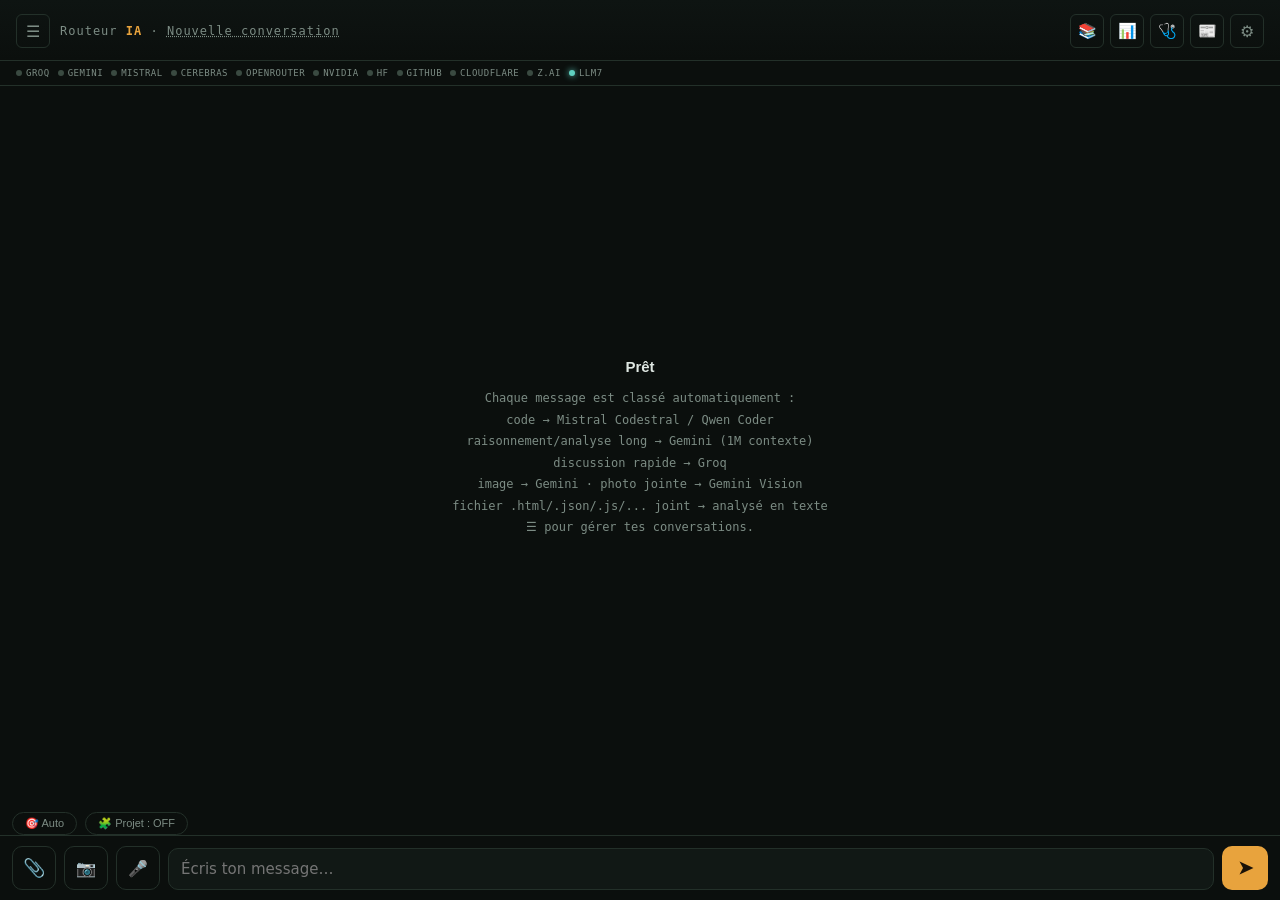
==== commit 005a67cd: "Add files via upload" ====
--- a/index.html
+++ b/index.html
@@ -50,8 +50,6 @@
   #preview-bar.show{display:flex; gap:8px; align-items:center;}
   #preview-bar img{width:44px; height:44px; object-fit:cover; border-radius:6px; border:1px solid var(--line);}
   #preview-bar button{background:none; border:1px solid var(--line); color:var(--dim); border-radius:6px; padding:4px 8px; font-size:12px; cursor:pointer;}
-  #workfile-bar{display:none; align-items:center; gap:6px; padding:6px 12px 0; flex-shrink:0;}
-  #workfile-bar button{background:none; border:1px solid var(--line); color:var(--dim); border-radius:6px; padding:4px 8px; font-size:12px; cursor:pointer; flex-shrink:0;}
   #inputbar{display:flex; gap:8px; padding:10px 12px calc(env(safe-area-inset-bottom,0px) + 10px); border-top:1px solid var(--line); background:var(--bg); flex-shrink:0; align-items:flex-end;}
   #attach{background:none; border:1px solid var(--line); color:var(--dim); width:44px; height:44px; border-radius:10px; font-size:18px; cursor:pointer; flex-shrink:0;}
   #inputbar textarea{flex:1; resize:none; background:var(--panel); border:1px solid var(--line); color:var(--text); border-radius:10px; padding:11px 12px; font-size:15px; font-family:inherit; max-height:110px;}
@@ -126,7 +124,7 @@
     raisonnement/analyse long → Gemini (1M contexte)<br>
     discussion rapide → Groq<br>
     image → Gemini · photo jointe → Gemini Vision<br>
-    fichier joint → fichier de travail, retouché sans repartir de zéro<br>
+    fichier .html/.json/.js/... joint → analysé en texte<br>
     ☰ pour gérer tes conversations.
   </div>
 </div>
@@ -135,14 +133,6 @@
   <img id="preview-img" src="" style="display:none;">
   <span id="preview-name" style="font-size:11px;color:var(--dim);flex:1;" class="mono">photo jointe</span>
   <button id="remove-attach">✕</button>
-</div>
-
-<div id="workfile-bar">
-  <span id="workfile-name" class="mono" style="flex:1; min-width:0; font-size:11px; color:var(--cyan); overflow:hidden; text-overflow:ellipsis; white-space:nowrap;" title="Fichier de travail : chaque demande de modification s'applique à ce fichier"></span>
-  <button id="workfile-undo" title="Revenir à la version précédente">↶</button>
-  <button id="workfile-dl" title="Télécharger la version actuelle">⬇</button>
-  <button id="workfile-view" title="Aperçu">👁</button>
-  <button id="workfile-close" title="Détacher le fichier">✕</button>
 </div>
 
 <div id="engine-bar" style="display:flex; align-items:center; padding:6px 12px 0; flex-shrink:0;">
@@ -440,8 +430,8 @@
   } }, 8000);
 })();
 
-const APP_VERSION = 'v13';
-const APP_BUILD = '2026-10-18 10:30';
+const APP_VERSION = 'v12';
+const APP_BUILD = '2026-09-12 07:45';
 
 // --- Clés intégrées directement (à usage personnel uniquement) ---
 let KEYS = {
@@ -593,11 +583,10 @@
 }
 function renderMessages(){
   const c = getCurrent();
-  renderWorkfileBar();
   document.getElementById('current-title').textContent = c ? c.title : '';
   messagesEl.innerHTML = '';
   if(!c || c.messages.length===0){
-    messagesEl.innerHTML = `<div id="empty"><b>Prêt</b>Chaque message est classé automatiquement :<br>code → Mistral Codestral / Qwen Coder<br>raisonnement/analyse long → Gemini (1M contexte)<br>discussion rapide → Groq<br>image → Gemini · photo jointe → Gemini Vision<br>fichier joint → fichier de travail, retouché sans repartir de zéro<br>☰ pour gérer tes conversations.</div>`;
+    messagesEl.innerHTML = `<div id="empty"><b>Prêt</b>Chaque message est classé automatiquement :<br>code → Mistral Codestral / Qwen Coder<br>raisonnement/analyse long → Gemini (1M contexte)<br>discussion rapide → Groq<br>image → Gemini · photo jointe → Gemini Vision<br>fichier .html/.json/.js/... joint → analysé en texte<br>☰ pour gérer tes conversations.</div>`;
     return;
   }
   c.messages.forEach((m,i)=> renderMessage(m,i));
@@ -800,11 +789,7 @@
   if(m.tag) tagHtml += `<span class="tag ${m.tagClass||''}">${m.tag}</span>`;
   const bubble = document.createElement('div');
   bubble.className = 'bubble';
-  if(m.role === 'bot' && !m.isError){
-    renderReplyContent(bubble, m.text || '');
-    if(m.edits && m.edits.length) bubble.appendChild(buildDiffView(m.edits));
-    if(m.file && m.file.code) bubble.appendChild(buildFileCard({ code:m.file.code, lang:m.file.lang || 'txt', name:m.file.name }, m.file.name));
-  }
+  if(m.role === 'bot' && !m.isError){ renderReplyContent(bubble, m.text || ''); }
   else { bubble.textContent = m.text || ''; }
   wrap.innerHTML = tagHtml;
 
@@ -1330,12 +1315,8 @@
     const over = messagesTokens(msgs) - budget;
     const cut = Math.min(last.content.length - 500, over * 3.2);
     if(cut > 0){
-      // on coupe au milieu : le début (le fichier) ET la fin (la consigne) restent visibles
-      const tail = Math.min(2500, Math.floor(last.content.length / 3));
-      const headEnd = Math.max(0, last.content.length - Math.ceil(cut) - tail);
-      last.content = last.content.slice(0, headEnd) +
-        '\n\n[… ' + Math.ceil(cut).toLocaleString('fr-FR') + ' caractères coupés ici pour tenir dans la fenêtre de ' + win.toLocaleString('fr-FR') + ' tokens de ce modèle …]\n\n' +
-        last.content.slice(last.content.length - tail);
+      last.content = last.content.slice(0, last.content.length - Math.ceil(cut)) +
+        '\n\n[… contenu tronqué pour tenir dans la fenêtre de ' + win.toLocaleString('fr-FR') + ' tokens de ce modèle]';
       trimmed++;
     }
   }
@@ -2949,15 +2930,8 @@
   return { text:'', imgSrc:url };
 }
 
-// Les gros blocs de code sont résumés : le fichier complet vit dans le fichier de travail,
-// inutile de le répéter 20 fois dans l'historique (il évinçait tout le reste de la fenêtre).
-function compactForHistory(t){
-  if(!t || t.length < 4000) return t;
-  return t.replace(/```(\w*)\n([\s\S]*?)```/g, (m, lang, code)=> code.length < 3000 ? m
-    : '```' + lang + '\n' + code.slice(0, 800) + '\n… [' + code.length.toLocaleString('fr-FR') + ' caractères omis — version complète dans le fichier de travail]\n```');
-}
 function chatHistoryFor(c){
-  return c.messages.filter(m=>m.text && !m.isError).slice(-20).map(m=>({ role: m.role==='user'?'user':'assistant', content:compactForHistory(m.text) }));
+  return c.messages.filter(m=>m.text && !m.isError).slice(-20).map(m=>({ role: m.role==='user'?'user':'assistant', content:m.text }));
 }
 
 async function updateHistorySummary(c){
@@ -3090,14 +3064,10 @@
     return;
   }
   if(block.before){ const p=document.createElement('div'); p.innerHTML=renderMarkdown(block.before); p.style.marginBottom='8px'; bubble.appendChild(p); }
-  bubble.appendChild(buildFileCard(block));
-  if(block.after){ const p=document.createElement('div'); p.innerHTML=renderMarkdown(block.after); p.style.marginTop='8px'; bubble.appendChild(p); }
-}
-function buildFileCard(block, name){
   const card = document.createElement('div');
   card.style.cssText = 'border:1px solid var(--line); border-radius:8px; padding:10px; margin:6px 0; background:#0e1512;';
   const ext = EXT_MAP[block.lang] || 'txt';
-  const fname = name || ('reponse-' + Date.now() + '.' + ext);
+  const fname = 'reponse-' + Date.now() + '.' + ext;
   const info = document.createElement('div');
   info.style.cssText = 'font-family:monospace;font-size:11px;color:var(--dim);margin-bottom:6px;';
   info.textContent = '📄 ' + fname + ' · ' + block.code.length + ' caractères';
@@ -3106,7 +3076,7 @@
   preview.style.cssText = 'max-height:260px;overflow:auto;background:#08110d;border:1px solid var(--line);border-radius:6px;padding:8px;font-size:11.5px;margin-bottom:8px;';
   const previewCode = document.createElement('code');
   previewCode.style.fontFamily = 'monospace';
-  previewCode.innerHTML = highlightCode(block.code.length > 20000 ? block.code.slice(0, 20000) + '\n\n… (aperçu limité aux 20 000 premiers caractères — Télécharger ou Copier donnent le fichier entier)' : block.code, block.lang);
+  previewCode.innerHTML = highlightCode(block.code, block.lang);
   preview.appendChild(previewCode); card.appendChild(preview);
   const btn = document.createElement('button');
   btn.textContent = '⬇ Télécharger';
@@ -3155,10 +3125,8 @@
       fixBtn.textContent = '🔧 Correction de ' + errors.length + ' erreur' + (errors.length>1?'s':'') + '…';
       const res = await autoRepair(block.code, block.lang || 'html', 'fichier généré précédemment', 2);
       if(res.code !== block.code){
-        const cR = getCurrent();
-        const nv = setWorkfile(cR, res.code, block.lang || 'html', block.name || (cR.lastArtifact && cR.lastArtifact.name), 'réparation');
         pushMessage({ role:'bot', cat:'CODE', tag:'RÉPARÉ', tagClass:'engine-mistral',
-          text: 'Erreurs corrigées (v' + nv.v + ') :\n' + errors.map(e=>'• '+e).join('\n'), file:{ name:nv.name, lang:nv.lang, code:nv.code, v:nv.v } });
+          text: 'Erreurs corrigées :\n' + errors.map(e=>'• '+e).join('\n') + '\n\n```' + (block.lang||'html') + '\n' + res.code + '\n```' });
         persistConvos();
         fixBtn.textContent = '✅ Réparé';
       } else {
@@ -3173,7 +3141,8 @@
   iterBtn.style.cssText = 'background:none;border:1px solid var(--amber);color:var(--amber);font-weight:700;padding:8px 12px;border-radius:6px;font-size:12px;cursor:pointer;margin-bottom:6px;';
   iterBtn.onclick = ()=> iterateArtifact(block);
   card.appendChild(iterBtn);
-  return card;
+  bubble.appendChild(card);
+  if(block.after){ const p=document.createElement('div'); p.innerHTML=renderMarkdown(block.after); p.style.marginTop='8px'; bubble.appendChild(p); }
 }
 
 const SKILL_LABELS = { get_weather:'météo', convert_currency:'conversion devise', wikipedia_lookup:'recherche Wikipédia', calculate:'calcul', get_timezone:'fuseau horaire', jours_feries_fr:'jours fériés', make_qrcode:'QR code', shorten_link:'raccourcissement de lien', color_palette:'palette de couleurs', color_info:'infos couleur', icon_search:'recherche d\'icônes', texture_search:'recherche de textures/HDRI', search_hf_hub:'recherche Hugging Face Hub', call_hf_space:'appel d\'un Space Hugging Face', github_list_repos:'liste des dépôts GitHub', github_latest_commit:'dernier commit GitHub', github_list_issues:'issues GitHub', generate_3d_model:'génération de modèle 3D (Tripo3D)', generate_music:'génération musicale (MusicGen)', translate_text:'traduction', web_search_real:'recherche web', iss_location:'position ISS', hackernews_top:'Hacker News', french_address_lookup:'recherche d\'adresse', text_to_speech:'synthèse vocale (Hume)', read_project_file:'consultation de la zone de dépôt', remember:'mémorisation' };
@@ -3183,496 +3152,22 @@
 }
 
 /* Reprend un fichier déjà généré et demande une modification ciblée.
-   Le fichier devient le fichier de travail, puis passe par l'édition ciblée
-   (blocs SEARCH/REPLACE) : plus besoin que le moteur renvoie le fichier entier. */
+   Le code courant part comme base : le moteur doit renvoyer le fichier ENTIER
+   modifié, pas un extrait, sinon on ne peut pas le rejouer. */
 function iterateArtifact(block){
   if(isBusy){ alert('Une génération est déjà en cours.'); return; }
   const instruction = prompt('Que faut-il changer dans ce fichier ?\n(ex : « bouton en vert et police plus grande »)');
   if(!instruction || !instruction.trim()) return;
   const c = getCurrent();
-  const wf = c.lastArtifact;
-  if(!wf || wf.code !== block.code){
-    setWorkfile(c, block.code, block.lang || 'html', block.name || (wf && wf.name) || ('fichier.' + (EXT_MAP[block.lang] || 'html')), 'repris');
-  }
-  pushMessage({ role:'user', text:'✏️ Modifier le fichier : ' + instruction.trim(), fullText: instruction.trim(), instruction: instruction.trim(), baseV: c.lastArtifact.v, baseName: c.lastArtifact.name });
+  c.lastArtifact = { code: block.code, lang: block.lang };
+  const lang = block.lang || 'html';
+  const prompt2 = `Voici un fichier ${lang} existant. Applique EXACTEMENT cette modification : ${instruction.trim()}\n\n`
+    + `Contraintes : ne change rien d'autre, garde le fichier autonome et fonctionnel, `
+    + `et réponds uniquement avec le fichier COMPLET modifié dans un seul bloc \`\`\`${lang}.\n\n`
+    + '```' + lang + '\n' + block.code + '\n```';
+  pushMessage({ role:'user', text:'✏️ Modifier le fichier : ' + instruction.trim(), fullText: prompt2 });
   setBusy(true); currentTurnController = new AbortController();
-  runEditTurn(instruction.trim(), c).finally(()=> setBusy(false));
-}
-
-/* ══════════════════════════════════════════════════════════════════════
-   FICHIER DE TRAVAIL + ÉDITION CIBLÉE (comme l'outil « Edit » de Claude)
-   Avant : le fichier était collé dans le message, tronqué par la fin quand il
-   dépassait la fenêtre du modèle (consigne comprise), et on exigeait en retour
-   le fichier COMPLET — impossible au-delà de quelques milliers de tokens de
-   sortie. Résultat : le moteur réécrivait un fichier « à sa façon ».
-   Maintenant :
-     1. le fichier joint devient le fichier de travail de la conversation,
-        versionné (v1, v2…) et annulable ;
-     2. le moteur lit le fichier entier, ou, s'il est trop long pour lui, le
-        plan du fichier + les passages pertinents (comme un grep) ;
-     3. il répond par des blocs SEARCH/REPLACE qu'on applique ici même ;
-     4. un bloc qui ne colle pas lui est renvoyé avec la zone la plus proche,
-        pour qu'il le recale (ce que fait Claude quand un Edit échoue) ;
-     5. le résultat est exécuté dans un bac à sable : seules les NOUVELLES
-        erreurs sont renvoyées au moteur pour correction.
-   ══════════════════════════════════════════════════════════════════════ */
-const EDIT_RE = /(am[ée]lior|modifi|ajout|chang|corrig|supprim|enl[eè]v|retir|remplac|\bmets?\b|\brends?\b|transform|refai|optimis|r[ée][ée]cri|int[eè]gr|impl[ée]ment|r[ée]par|\bfix|tradui|renomm|d[ée]plac|agrandi|r[ée]dui|coloris|adapt|termin|compl[eè]t|finalis|nettoi|nettoy|simplifi|ajust|harmonis|fais en sorte|rajout|ins[eè]re|\bpasse (le|la|les|en)\b|\bcorrect)/i;
-const QUESTION_RE = /^\s*(explique|pourquoi|comment (marche|fonctionne)|qu['’]est|que fait|quel|quelle|est-ce|analyse|r[ée]sume|d[ée]cris|liste|combien|o[uù] )/i;
-const FRESH_RE = /(repar[st]? de z[ée]ro|from scratch|nouveau fichier|nouvelle page|ignore (le|ce) fichier|sans le fichier|autre fichier)/i;
-const FILE_REF_RE = /(fichier|code|script|page|fonction|bouton|html|css|\bjs\b|ligne|bug|erreur|outil|appli|\bapp\b|programme|dedans|marche|fonctionne|section|menu|couleur|police|design|style|interface|version)/i;
-function wantsEdit(text, category){
-  if(FRESH_RE.test(text || '')) return false;
-  return EDIT_RE.test(text || '') || (category === 'code' && !QUESTION_RE.test(text || ''));
-}
-
-function langOfName(name){
-  const ext = String(name || '').split('.').pop().toLowerCase();
-  return ({ htm:'html', mjs:'js', cjs:'js', yml:'yaml' })[ext] || ext || 'txt';
-}
-function isHtmlFile(f){ return /html?/i.test(f.lang || '') || /<html|<!DOCTYPE|<body/i.test(f.code || ''); }
-function fmtSize(n){ return n < 1024 ? n + ' o' : (n / 1024).toFixed(n < 10240 ? 1 : 0) + ' Ko'; }
-function engineInfo(key){
-  if(key === 'gemini') return { tag:'GEMINI', cls:'engine-gemini' };
-  if(key === 'claude') return { tag:'CLAUDE', cls:'engine-claude' };
-  const cfg = OA_PROVIDERS[key];
-  return cfg ? { tag:cfg.tag, cls:cfg.cls } : { tag:String(key || '?').toUpperCase(), cls:'' };
-}
-
-// Enregistre une nouvelle version du fichier de travail de la conversation
-function setWorkfile(c, code, lang, name, origin){
-  const prev = c.lastArtifact;
-  name = name || (prev && prev.name) || ('fichier.' + (EXT_MAP[lang] || 'txt'));
-  c.artifacts = c.artifacts || [];
-  const same = c.artifacts.filter(a => a.name === name);
-  const v = same.length ? Math.max(...same.map(a => a.v || 1)) + 1 : 1;
-  const entry = { code, lang: lang || 'txt', name, v, ts: Date.now(), tag: origin || '' };
-  c.lastArtifact = entry;
-  c.artifacts.push(entry);
-  if(c.artifacts.length > 12) c.artifacts.shift();
-  renderWorkfileBar();
-  return entry;
-}
-function adoptAsWorkfile(c, blob, name){
-  const ex = extractCodeBlock(blob);
-  if(ex && ex.code.trim().length >= 200){ setWorkfile(c, ex.code, ex.lang || 'html', name || 'projet.html', 'pipeline'); c.fileTurn = true; persistConvos(); }
-}
-
-function renderWorkfileBar(){
-  const bar = document.getElementById('workfile-bar'); if(!bar) return;
-  const c = getCurrent(); const wf = c && c.lastArtifact;
-  if(!wf || !wf.code){ bar.style.display = 'none'; return; }
-  bar.style.display = 'flex';
-  document.getElementById('workfile-name').textContent = '🗂 ' + (wf.name || 'fichier') + ' · v' + (wf.v || 1) + ' · ' + fmtSize(wf.code.length) + ' · ' + wf.code.split('\n').length + ' lignes';
-  const hasPrev = (c.artifacts || []).some(a => a.name === wf.name && (a.v || 1) < (wf.v || 1));
-  document.getElementById('workfile-undo').style.display = hasPrev ? '' : 'none';
-  document.getElementById('workfile-view').style.display = isHtmlFile(wf) ? '' : 'none';
-}
-document.getElementById('workfile-dl').onclick = ()=>{ const wf = getCurrent().lastArtifact; if(wf) downloadBlob(wf.name || 'fichier.txt', wf.code); };
-document.getElementById('workfile-view').onclick = ()=>{ const wf = getCurrent().lastArtifact; if(wf) openPreview(wf.code); };
-document.getElementById('workfile-undo').onclick = ()=>{
-  const c = getCurrent(); const wf = c.lastArtifact; if(!wf || isBusy) return;
-  const prev = (c.artifacts || []).filter(a => a.name === wf.name && (a.v || 1) < (wf.v || 1)).sort((a,b)=> (b.v || 1) - (a.v || 1))[0];
-  if(!prev) return;
-  c.lastArtifact = prev;
-  pushMessage({ role:'bot', tag:'FICHIER', tagClass:'', text:'↶ Retour à la **v' + (prev.v || 1) + '** de `' + prev.name + '`. Les prochaines modifications partiront de cette version.' });
-  renderWorkfileBar(); persistConvos();
-};
-document.getElementById('workfile-close').onclick = ()=>{
-  const c = getCurrent(); if(!c.lastArtifact || isBusy) return;
-  if(!confirm('Détacher « ' + (c.lastArtifact.name || 'fichier') + ' » ? Les prochaines demandes ne porteront plus sur ce fichier (ses versions restent dans la conversation).')) return;
-  c.lastArtifact = null; c.fileTurn = false;
-  renderWorkfileBar(); persistConvos();
-};
-
-/* ── Lecture du fichier : entier si possible, sinon plan + passages utiles ── */
-const OUTLINE_RE = /<(section|header|footer|nav|main|aside|article|form|dialog|h[1-3]|style|script|template)\b|<div[^>]*\bid=|^\s*(async\s+)?function\s+[\w$]+|^\s*(const|let|var)\s+[A-Z_][A-Z0-9_]{2,}\s*=|^\s*class\s+[\w$]+|^\s*@media|^\s*def\s+\w+|^\s*\/\*\s*[═=─#*]{3,}/;
-const STOP_WORDS = new Set('les des une un le la du de et en au aux pour par sur dans avec sans que qui quoi est sont pas plus moins tout tous toute toutes mon ma mes ton ta tes son sa ses ce cet cette ces il elle ils elles nous vous je tu on fichier code peux peut faire fais mets rends ajoute modifie change ameliore ameliorer corrige stp merci bien aussi comme mais donc alors etre avoir veux voudrais faut peu tres encore leur leurs the and for with this that from'.split(' '));
-const SYNONYMS = { bouton:['button','btn'], couleur:['color','background'], couleurs:['color','--'], police:['font'], titre:['title','h1','h2'], fond:['background','bg'], lien:['href','link'], menu:['menu','nav'], formulaire:['form','input'], entete:['header'], pied:['footer'], tableau:['table'], liste:['list','ul','li'], fenetre:['modal','overlay','dialog'], parametres:['settings'], reglages:['settings'], envoyer:['send','submit'], envoi:['send'], message:['message','msg'], messages:['message','msg'], conversation:['convo','conversation'], conversations:['convo'], cle:['key','keys'], cles:['key','keys'], image:['image','img'], images:['image','img'], recherche:['search'], fichier:['file'], erreur:['error','err'], erreurs:['error','err'], moteur:['engine','provider'], moteurs:['engine','provider','route'], marge:['margin','padding'], taille:['size','width','height'], animation:['animation','transition','keyframes'], sombre:['dark'], clair:['light'], mobile:['@media','mobile'], vocal:['speech','mic'], micro:['mic','speech'], historique:['history'], memoire:['memory'], projet:['project','pipeline'], apercu:['preview'], telecharger:['download'], copier:['copy','clipboard'] };
-function normTxt(s){ return String(s || '').toLowerCase().normalize('NFD').replace(/[̀-ͯ]/g, ''); }
-function keywordsOf(q){
-  const set = new Set();
-  for(let w of (normTxt(q).match(/[#.@-]?[a-z0-9_$][a-z0-9_$-]{2,}/g) || [])){
-    w = w.replace(/^[#.]/, '');
-    if(w.length < 3 || STOP_WORDS.has(w)) continue;
-    set.add(w);
-    if(w.length > 6) set.add(w.slice(0, w.length - 2));   // racine : « boutons » trouve « bouton »
-    (SYNONYMS[w] || []).forEach(s => set.add(s));
-  }
-  return [...set].slice(0, 30);
-}
-function fileViewFor(code, query, budget){
-  if(code.length <= budget) return { text: code, full:true, excerpts:0 };
-  const lines = code.split('\n');
-  const N = lines.length;
-  const outline = [];
-  let outlineChars = 0;
-  const outlineMax = Math.min(14000, budget * 0.18);
-  for(let i=0; i<N && outlineChars < outlineMax; i++){
-    if(OUTLINE_RE.test(lines[i])){
-      const entry = 'L' + (i+1) + '  ' + lines[i].trim().slice(0, 100);
-      outline.push(entry); outlineChars += entry.length + 1;
-    }
-  }
-  const exBudget = budget - outlineChars - 1500;
-  const keep = new Uint8Array(N);
-  let used = 0;
-  const take = (s, e)=>{
-    for(let i=Math.max(0,s); i<Math.min(N,e); i++){
-      if(keep[i]) continue;
-      if(used + lines[i].length + 1 > exBudget) return false;
-      keep[i] = 1; used += lines[i].length + 1;
-    }
-    return true;
-  };
-  take(0, 25);                                        // en-tête du fichier
-  if(/design|style|css|couleur|police|font|th[eè]me|joli|beau|moderne|visuel|look|apparence|interface|ui\b|responsive|mobile|animation|sombre|clair/i.test(query)){
-    for(let i=0; i<N; i++){                           // demande visuelle : la feuille de style d'abord
-      if(/<style\b/i.test(lines[i])){
-        let j = i; while(j < N && !/<\/style>/i.test(lines[j])) j++;
-        if(!take(i, j+1)) break;
-        i = j;
-      }
-    }
-  }
-  const kws = keywordsOf(query);
-  if(kws.length){
-    const norm = lines.map(normTxt);
-    const W = 30, STEP = 10, wins = [];
-    for(let s=0; s<N; s+=STEP){
-      let score = 0;
-      for(let i=s; i<Math.min(N, s+W); i++) for(const k of kws) if(norm[i].includes(k)) score += k.length > 6 ? 2 : 1;
-      if(score) wins.push({ s, score });
-    }
-    wins.sort((a,b)=> b.score - a.score);
-    for(const w of wins){ if(!take(w.s - 3, w.s + W + 3)) break; }
-  }
-  take(N - 15, N);                                    // fin du fichier
-  const parts = [];
-  for(let i=0; i<N; ){
-    if(!keep[i]){ i++; continue; }
-    let j = i; while(j < N && keep[j]) j++;
-    parts.push('──── lignes ' + (i+1) + '-' + j + ' ────\n' + lines.slice(i, j).join('\n'));
-    i = j;
-  }
-  const text = '[VUE PARTIELLE — le fichier fait ' + N + ' lignes / ' + code.length + ' caractères, trop pour ce moteur. '
-    + 'Voici son PLAN puis les PASSAGES pertinents pour la demande. Ne modifie que du texte visible ici ; '
-    + 'tes blocs SEARCH doivent le recopier à l\'identique, sans les lignes « ──── lignes … ──── ».]\n\n'
-    + '=== PLAN DU FICHIER ===\n' + outline.join('\n') + '\n\n=== PASSAGES ===\n' + parts.join('\n\n');
-  return { text, full:false, excerpts: parts.length };
-}
-
-/* ── Blocs SEARCH/REPLACE : lecture et application ── */
-function stripFenceLines(t){
-  return String(t).replace(/^[ \t]*```[\w-]*[ \t]*\n/, '').replace(/\n[ \t]*```[ \t]*$/, '');
-}
-function parseEditBlocks(text){
-  const out = [];
-  const re = /<{5,}[ \t]*SEARCH[^\n]*\n([\s\S]*?)(?:^|\n)={5,}[ \t]*\n([\s\S]*?)(?:^|\n)>{5,}[ \t]*REPLACE/gm;
-  let m;
-  while((m = re.exec(text || ''))) out.push({ search: stripFenceLines(m[1]), replace: stripFenceLines(m[2]) });
-  return out;
-}
-function lineOf(code, idx){ return code.slice(0, idx).split('\n').length; }
-function applyOneEdit(code, search, replace){
-  if(!search.trim()) return { ok:false, reason:'bloc SEARCH vide' };
-  if(search === replace) return { ok:false, reason:'SEARCH et REPLACE identiques', noop:true };
-  const removed = search.split('\n').length, added = replace ? replace.split('\n').length : 0;
-  // 1) correspondance exacte, qui doit être unique (même règle que l'outil Edit de Claude)
-  const idx = code.indexOf(search);
-  if(idx !== -1){
-    if(code.indexOf(search, idx + 1) !== -1) return { ok:false, reason:'texte présent plusieurs fois — ajoute des lignes voisines pour le rendre unique' };
-    return { ok:true, code: code.slice(0, idx) + replace + code.slice(idx + search.length), line: lineOf(code, idx), removed, added };
-  }
-  // 2) ligne à ligne en ignorant l'indentation et les espaces (les moteurs les recopient mal)
-  const lines = code.split('\n');
-  let s = search.split('\n');
-  while(s.length && !s[0].trim()) s.shift();
-  while(s.length && !s[s.length-1].trim()) s.pop();
-  if(!s.length) return { ok:false, reason:'bloc SEARCH vide' };
-  const norm = x => x.trim().replace(/\s+/g, ' ');
-  const sn = s.map(norm);
-  const hits = [];
-  for(let i=0; i + sn.length <= lines.length && hits.length < 2; i++){
-    if(norm(lines[i]) !== sn[0]) continue;
-    let ok = true;
-    for(let j=1; j<sn.length; j++){ if(norm(lines[i+j]) !== sn[j]){ ok = false; break; } }
-    if(ok) hits.push(i);
-  }
-  if(hits.length > 1) return { ok:false, reason:'texte présent plusieurs fois — ajoute des lignes voisines pour le rendre unique' };
-  if(!hits.length) return { ok:false, reason:'texte introuvable dans le fichier actuel' };
-  const at = hits[0];
-  // ré-indente le remplacement comme le fichier
-  const fileIndent = (lines[at].match(/^\s*/) || [''])[0];
-  const searchIndent = (s[0].match(/^\s*/) || [''])[0];
-  const rep = replace ? replace.split('\n').map(l => (l.trim() && l.startsWith(searchIndent)) ? fileIndent + l.slice(searchIndent.length) : l) : [];
-  lines.splice(at, s.length, ...rep);
-  return { ok:true, code: lines.join('\n'), line: at + 1, removed: s.length, added: rep.length };
-}
-function applyEditBlocks(code, blocks){
-  let out = code; const applied = [], failed = [];
-  for(const b of blocks){
-    const r = applyOneEdit(out, b.search, b.replace);
-    if(r.ok){ out = r.code; applied.push({ ...b, line:r.line, removed:r.removed, added:r.added }); }
-    else if(!r.noop) failed.push({ ...b, reason:r.reason });
-  }
-  return { code: out, applied, failed };
-}
-// Zone du fichier qui ressemble le plus à un SEARCH raté, pour aider le moteur à se recaler
-function nearestRegion(code, search){
-  const lines = code.split('\n');
-  const toks = new Set(normTxt(search).match(/[a-z0-9_$-]{3,}/g) || []);
-  if(!toks.size) return null;
-  const W = Math.max(4, Math.min(40, search.split('\n').length + 4));
-  const lineToks = lines.map(l => normTxt(l).match(/[a-z0-9_$-]{3,}/g) || []);
-  let best = -1, bestScore = 0;
-  for(let s=0; s<lines.length; s+=2){
-    const seen = new Set();
-    for(let i=s; i<Math.min(lines.length, s+W); i++) for(const t of lineToks[i]) if(toks.has(t)) seen.add(t);
-    if(seen.size > bestScore){ bestScore = seen.size; best = s; }
-  }
-  if(best < 0 || bestScore < Math.min(2, toks.size)) return null;
-  const from = Math.max(0, best - 3), to = Math.min(lines.length, best + W + 3);
-  return { from: from + 1, to, text: lines.slice(from, to).join('\n') };
-}
-// Le moteur a renvoyé le fichier entier au lieu de blocs : on l'accepte s'il n'est visiblement pas tronqué
-function extractFullFile(reply, wf){
-  const s = reply.indexOf('```'), e = reply.lastIndexOf('```');
-  if(s < 0 || e <= s) return null;
-  const code = reply.slice(reply.indexOf('\n', s) + 1, e).replace(/\n$/, '');
-  const min = wf.code.length > 30000 ? 0.85 : 0.5;
-  if(code.length < wf.code.length * min) return null;
-  if(isHtmlFile(wf) && /<\/html>/i.test(wf.code) && !/<\/html>/i.test(code)) return null;
-  return code;
-}
-function editNotes(reply, rewritten){
-  const cut = rewritten ? reply.indexOf('```') : reply.search(/<{5,}[ \t]*SEARCH/);
-  const t = (cut >= 0 ? reply.slice(0, cut) : reply).replace(/```[\w-]*/g, '').trim();
-  return t.slice(0, 1200);
-}
-
-const EDIT_SYSTEM = `Tu es un développeur senior qui MODIFIE un fichier existant, exactement comme Claude Code avec son outil Edit : tu pars du fichier fourni, tu ne le réécris jamais en entier et tu ne repars jamais de zéro.
-
-Chaque changement s'exprime par un bloc de remplacement, au format EXACT :
-<<<<<<< SEARCH
-lignes recopiées à l'identique depuis le fichier actuel (indentation comprise)
-=======
-nouvelles lignes qui les remplacent
->>>>>>> REPLACE
-
-Règles :
-1. SEARCH est recopié caractère pour caractère depuis le fichier et n'y apparaît qu'UNE seule fois : prends 2 à 12 lignes, assez pour être unique.
-2. Pour AJOUTER du code : SEARCH = une ligne existante qui sert d'ancre (</style>, </body>, l'en-tête d'une fonction…), REPLACE = cette même ligne + le nouveau code avant ou après.
-3. Pour SUPPRIMER : laisse REPLACE vide.
-4. Plusieurs petits blocs valent mieux qu'un gros. Mets-les dans l'ordre du fichier.
-5. Conserve tout ce que la demande ne vise pas : contenu, fonctionnalités, noms, style, langue, commentaires.
-6. Le code ajouté est complet et fonctionnel : pas de « ... », pas de placeholder, pas de TODO.
-7. Commence par 1 à 3 phrases qui disent ce que tu changes et pourquoi, puis les blocs. Rien après le dernier bloc.`;
-
-function buildEditPrompt(wf, view, instruction, opts){
-  return (opts.history ? 'CONTEXTE RÉCENT DE LA CONVERSATION (pour comprendre les références) :\n' + opts.history + '\n\n' : '')
-    + 'DEMANDE DE L\'UTILISATEUR : ' + instruction + '\n\n'
-    + (opts.plan ? 'PLAN DE MODIFICATIONS établi à l\'étape précédente (à suivre) :\n' + opts.plan + '\n\n' : '')
-    + 'FICHIER ACTUEL « ' + (wf.name || 'fichier') + ' » (version ' + (wf.v || 1) + ', ' + wf.code.split('\n').length + ' lignes)' + (view.full ? '' : ' — vue partielle') + ' :\n'
-    + '<<<FICHIER\n' + view.text + '\nFICHIER>>>\n\n'
-    + 'RAPPEL DE LA DEMANDE : ' + instruction + '\n'
-    + 'Réponds avec 1 à 3 phrases de résumé puis tes blocs SEARCH/REPLACE. Ne renvoie surtout pas le fichier entier.';
-}
-function buildRetryPrompt(code, failed, instruction){
-  const parts = failed.slice(0, 6).map((f, i)=>{
-    const near = nearestRegion(code, f.search);
-    return '### Bloc ' + (i+1) + ' — ' + f.reason + '\nTon SEARCH :\n<<<\n' + f.search.slice(0, 1500) + '\n>>>\n'
-      + (near ? 'Zone la plus proche dans le fichier actuel (lignes ' + near.from + '-' + near.to + ') :\n<<<\n' + near.text + '\n>>>' : '(aucune zone ressemblante trouvée)');
-  }).join('\n\n');
-  return 'Certains de tes blocs n\'ont pas pu être appliqués : leur SEARCH ne correspond pas exactement au fichier. '
-    + 'Les autres blocs sont DÉJÀ appliqués, ne les renvoie pas.\n\n' + parts
-    + '\n\nDemande d\'origine : ' + instruction
-    + '\n\nRenvoie UNIQUEMENT les blocs SEARCH/REPLACE corrigés pour ces modifications, en recopiant SEARCH à l\'identique depuis les zones ci-dessus.';
-}
-
-// Ce que chaque moteur peut lire d'un coup (en caractères), marge de sortie comprise
-const EDIT_VIEW_BUDGET = { gemini:900000, claude:500000, 'mistral-code':180000, mistral:100000, 'openrouter-code':90000, openrouter:90000, zai:90000, nvidia:60000, groq:24000, cerebras:24000, hf:30000, llm7:30000 };
-function editRoute(size){
-  const canEdit = k => k === 'gemini' || k === 'claude' || !!OA_PROVIDERS[k];
-  if(forcedEngine && forcedEngine.type === 'text' && canEdit(forcedEngine.key)) return [forcedEngine.key];
-  // gros fichier : les moteurs à grande fenêtre d'abord, ils le voient en entier
-  return size > 150000
-    ? ['gemini','mistral-code','openrouter-code','zai','mistral','nvidia','claude']
-    : ['mistral-code','zai','openrouter-code','gemini','groq','mistral','nvidia','llm7','claude'];
-}
-
-async function editFileWithEngines(wf, instruction, opts){
-  opts = opts || {};
-  const status = opts.onStatus || (()=>{});
-  const journal = opts.journal || [];
-  let route = editRoute(wf.code.length);
-  if(opts.preferKey && route.length > 1) route = [opts.preferKey, ...route.filter(k => k !== opts.preferKey)];
-  let lastErr = null;
-  for(const key of route){
-    const need = healthKeyOf(key);
-    if(!hasKey(need)) continue;
-    if(providerBlockReason(need) && route.length > 1) continue;
-    const label = engineInfo(key).tag;
-    const view = fileViewFor(wf.code, instruction + ' ' + (opts.plan || ''), EDIT_VIEW_BUDGET[key] || 40000);
-    status('📖 ' + label + (view.full ? ' lit le fichier entier…' : ' lit le plan + ' + view.excerpts + ' passages…'));
-    try{
-      const prompt = buildEditPrompt(wf, view, instruction, opts);
-      let reply = await callAgent(key, EDIT_SYSTEM, prompt);
-      bumpUsage(key);
-      let blocks = parseEditBlocks(reply);
-      if(!blocks.length){
-        const full = extractFullFile(reply, wf);
-        if(full && full !== wf.code) return { code: full, applied:[], failed:[], engineKey:key, notes: editNotes(reply, true), rewritten:true };
-        status('↻ ' + label + ' : rappel du format d\'édition…');
-        reply = await callAgent(key, EDIT_SYSTEM, prompt + '\n\nIMPORTANT : ta réponse précédente ne contenait aucun bloc SEARCH/REPLACE exploitable. Réponds UNIQUEMENT au format demandé.');
-        blocks = parseEditBlocks(reply);
-        if(!blocks.length){ journal.push(label + ' : aucun bloc d\'édition exploitable'); lastErr = new Error(label + ' n\'a renvoyé aucune modification exploitable.'); continue; }
-      }
-      const notes = editNotes(reply, false);
-      status('✏️ Application de ' + blocks.length + ' modification' + (blocks.length > 1 ? 's' : '') + '…');
-      let result = applyEditBlocks(wf.code, blocks);
-      // comme quand un Edit de Claude échoue : on montre au moteur ce qui n'a pas collé, il recale
-      for(let round=1; round<=2 && result.failed.length; round++){
-        status('🎯 ' + label + ' recale ' + result.failed.length + ' bloc' + (result.failed.length > 1 ? 's' : '') + ' (passe ' + round + ')…');
-        try{
-          const b2 = parseEditBlocks(await callAgent(key, EDIT_SYSTEM, buildRetryPrompt(result.code, result.failed, instruction)));
-          if(!b2.length) break;
-          const r2 = applyEditBlocks(result.code, b2);
-          result = { code: r2.code, applied: result.applied.concat(r2.applied), failed: r2.failed };
-        }catch(e){ if(/Génération arrêtée/.test(e.message || '')) throw e; break; }
-      }
-      if(!result.applied.length){
-        journal.push(label + ' : ' + result.failed.length + ' bloc(s) introuvable(s) dans le fichier');
-        lastErr = new Error('Aucune modification de ' + label + ' n\'a pu être placée dans le fichier.');
-        continue;
-      }
-      return { ...result, engineKey:key, notes };
-    }catch(err){
-      if(/Génération arrêtée/.test(err.message || '')) throw err;
-      journal.push(label + ' : ' + friendlyError(err));
-      lastErr = err;
-    }
-  }
-  throw lastErr || new Error('Aucun moteur disponible pour éditer le fichier (clés manquantes ou moteurs en pause).');
-}
-
-function recentContext(c){
-  return c.messages.filter(m => m.text && !m.isError && m.text !== '…').slice(-7, -1)
-    .map(m => (m.role === 'user' ? 'Utilisateur : ' : 'IA : ') + m.text.replace(/```[\s\S]*?(```|$)/g, '[code]').slice(0, 400)).join('\n');
-}
-// les numéros de ligne changent après une modification : on les retire pour comparer les erreurs
-function normErr(e){ return String(e).replace(/\s*@[^\s@]*:\d+\s*$/, '').replace(/:\d+(:\d+)?/g, ''); }
-
-function editSummary(wf, nv, res, applied, testNote, journal){
-  const out = [];
-  const n = applied.length, s = n > 1 ? 's' : '';
-  out.push(res.rewritten
-    ? '✏️ **Fichier réécrit en entier** par le moteur : `' + nv.name + '` · v' + (wf.v || 1) + ' → v' + nv.v
-    : '✏️ **' + n + ' modification' + s + ' appliquée' + s + '** sur `' + nv.name + '` · v' + (wf.v || 1) + ' → v' + nv.v + ' — le reste du fichier est intact.');
-  if(res.notes) out.push(res.notes);
-  if(!res.rewritten && n) out.push(applied.slice(0, 15).map(a => '- ligne ' + a.line + ' : −' + a.removed + ' / +' + a.added + ' ligne' + (a.added > 1 ? 's' : '')).join('\n'));
-  const f = (res.failed || []).length;
-  if(f) out.push('⚠ ' + f + ' bloc' + (f > 1 ? 's' : '') + ' ignoré' + (f > 1 ? 's' : '') + ' : texte introuvable dans le fichier.');
-  if(testNote) out.push(testNote);
-  out.push('📦 ' + fmtSize(wf.code.length) + ' → ' + fmtSize(nv.code.length) + ' · ↶ dans la barre 🗂 pour annuler');
-  if(journal.length) out.push('_' + journal.join(' · ').replace(/[_*`]/g, '') + '_');
-  return out.join('\n\n');
-}
-
-async function runEditTurn(instruction, c, opts){
-  opts = opts || {};
-  pendingVersions = [];
-  currentSystemContext = getSystemContext(c);
-  const wf = c.lastArtifact;
-  c.fileTurn = true;
-  const b = pushMessage({ role:'bot', cat:'ÉDITION', tag:'ÉDITION CIBLÉE', tagClass:'engine-mistral', text:'…' });
-  const bm = c.messages[c.messages.length-1];
-  const think = startThinking(b, '📖 Lecture de ' + (wf.name || 'du fichier') + '…');
-  const journal = [];
-  try{
-    const res = await editFileWithEngines(wf, instruction, { plan: opts.plan, history: recentContext(c), onStatus: l => think.setLabel(l), journal });
-    let finalCode = res.code, applied = res.applied.slice(), testNote = '';
-    if(isHtmlFile(wf)){
-      think.setLabel('🧪 Test d\'exécution dans un bac à sable…');
-      const after = await runAndCollectErrors(finalCode, 6000);
-      if(after.length){
-        const before = (await runAndCollectErrors(wf.code, 6000)).map(normErr);
-        let fresh = after.filter(e => !before.includes(normErr(e)));
-        if(fresh.length){
-          think.setLabel('🔧 Correction de ' + fresh.length + ' nouvelle' + (fresh.length > 1 ? 's' : '') + ' erreur' + (fresh.length > 1 ? 's' : '') + '…');
-          try{
-            const fix = await editFileWithEngines({ ...wf, code: finalCode },
-              'Après les dernières modifications, le navigateur signale ces NOUVELLES erreurs :\n' + fresh.map(e => '• ' + e).join('\n') + '\nCorrige uniquement ces erreurs, sans rien changer d\'autre.',
-              { preferKey: res.engineKey, onStatus: l => think.setLabel(l), journal });
-            finalCode = fix.code;
-            if(!fix.rewritten) applied = applied.concat(fix.applied);
-            fresh = (await runAndCollectErrors(finalCode, 6000)).filter(e => !before.includes(normErr(e)));
-          }catch(e){ if(/Génération arrêtée/.test(e.message || '')) throw e; journal.push('réparation : ' + friendlyError(e)); }
-          testNote = fresh.length
-            ? '⚠ **Test d\'exécution** : ' + fresh.length + ' nouvelle' + (fresh.length > 1 ? 's' : '') + ' erreur' + (fresh.length > 1 ? 's' : '') + ' restante' + (fresh.length > 1 ? 's' : '') + ' — ' + fresh.slice(0, 3).join(' · ').replace(/[`*_]/g, "'")
-            : '✅ **Test d\'exécution** : nouvelles erreurs détectées puis corrigées.';
-        } else testNote = '✅ **Test d\'exécution** : aucune nouvelle erreur (' + after.length + ' déjà présente' + (after.length > 1 ? 's' : '') + ' avant la modification).';
-      } else testNote = '✅ **Test d\'exécution** : aucune erreur.';
-    }
-    think.stop();
-    const info = engineInfo(res.engineKey);
-    const nv = setWorkfile(c, finalCode, wf.lang, wf.name, info.tag);
-    bm.tag = 'ÉDITION · ' + info.tag; bm.tagClass = info.cls;
-    bm.text = editSummary(wf, nv, res, applied, testNote, journal);
-    bm.edits = res.rewritten ? [] : applied.map(a => ({ line:a.line, search:String(a.search).slice(0, 3000), replace:String(a.replace).slice(0, 3000) }));
-    bm.file = { name: nv.name, lang: nv.lang, code: nv.code, v: nv.v };
-  }catch(err){
-    think.stop();
-    bm.text = '⚠ Modification impossible — ' + friendlyError(err) + (journal.length ? '\n\n' + journal.map(j => '• ' + j).join('\n') : '') + '\n\nLe fichier de travail n\'a pas été modifié.';
-    bm.tagClass = 'err'; bm.isError = true;
-  }
-  renderMessages();
-  persistConvos();
-}
-
-// Mode Projet + fichier de travail : un agent lit le fichier et établit le plan, puis édition ciblée
-const PLAN_SYSTEM = "Tu es l'architecte technique d'une équipe. On te donne un fichier EXISTANT et une demande. Lis le fichier, comprends son organisation, puis établis un plan de modifications précis et minimal : une liste numérotée (3 à 12 points) de changements concrets, chacun disant OÙ (section, fonction, sélecteur CSS, id) et QUOI changer. On améliore l'existant en gardant ce qui marche : ne propose jamais de repartir de zéro ni de tout réécrire. Pas de code, pas de bloc ```.";
-async function runProjectEditPipeline(prompt, c){
-  currentSystemContext = getSystemContext(c);
-  const wf = c.lastArtifact;
-  const statusBubble = pushMessage({ role:'bot', cat:'PROJET', tag:'PIPELINE · ÉDITION', tagClass:'engine-mistral', text:'' });
-  const sm = c.messages[c.messages.length-1];
-  const card = document.createElement('div');
-  card.style.cssText = 'border:1px solid var(--line);border-radius:8px;padding:10px 12px;';
-  statusBubble.appendChild(card);
-  const steps = [
-    { id:'plan', label:'Lecture du fichier & plan des modifications', engine:'…', status:'pending' },
-    { id:'edit', label:'Édition ciblée + test d\'exécution', engine:'…', status:'pending' },
-  ];
-  renderProjectStatus(card, steps);
-  let plan = '';
-  try{
-    const view = fileViewFor(wf.code, prompt, 150000);
-    plan = String(await callAgentCascade('plan', PLAN_SYSTEM,
-      'Demande : ' + prompt + '\n\nFichier « ' + (wf.name || 'fichier') + ' » (v' + (wf.v || 1) + ')' + (view.full ? '' : ' — vue partielle') + ' :\n<<<FICHIER\n' + view.text + '\nFICHIER>>>\n\nRappel de la demande : ' + prompt,
-      steps[0], card, steps)).replace(/```[\w-]*/g, '').trim();
-  }catch(err){ /* l'erreur est déjà affichée dans la carte : on édite sans plan */ }
-  steps[1].status = 'running'; steps[1].engine = 'ci-dessous'; renderProjectStatus(card, steps);
-  sm.text = plan ? '🧭 **Plan des modifications** (' + steps[0].engine + ')\n\n' + plan : '🧭 Plan indisponible — édition directe à partir de la demande.';
-  persistConvos();
-  await runEditTurn(prompt, c, { plan });
-}
-
-function buildDiffView(edits){
-  const det = document.createElement('details');
-  det.style.cssText = 'margin:6px 0;border:1px solid var(--line);border-radius:8px;background:#0e1512;';
-  const sum = document.createElement('summary');
-  sum.style.cssText = 'cursor:pointer;padding:6px 10px;font-family:monospace;font-size:11px;color:var(--dim);';
-  sum.textContent = '± Voir les changements (' + edits.length + ')';
-  det.appendChild(sum);
-  const pre = document.createElement('div');
-  pre.style.cssText = 'padding:8px 10px;max-height:320px;overflow:auto;font-size:11.5px;font-family:monospace;white-space:pre;';
-  pre.innerHTML = edits.map(e =>
-    '<div style="color:var(--cyan);">@@ ligne ' + (e.line || '?') + ' @@</div>'
-    + String(e.search || '').split('\n').map(l => '<div style="color:#e8968a;background:#2a1414;">- ' + escapeHtml(l) + '</div>').join('')
-    + (e.replace ? String(e.replace).split('\n').map(l => '<div style="color:#9ad89a;background:#12261a;">+ ' + escapeHtml(l) + '</div>').join('') : '')
-  ).join('<div style="height:8px"></div>');
-  det.appendChild(pre);
-  return det;
+  runRequest(prompt2, null, c, null, 'code').finally(()=> setBusy(false));
 }
 
 /* ══════════════════════════════════════════════════════════════════════
@@ -3748,15 +3243,7 @@
       + `Réponds uniquement avec le fichier COMPLET corrigé dans un seul bloc \`\`\`${lang||'html'}.\n\n`
       + '```' + (lang||'html') + '\n' + current + '\n```';
     let fixed = null;
-    // gros fichier : réparation par blocs ciblés, les moteurs ne peuvent pas le renvoyer en entier
-    if(current.length > 20000){
-      try{
-        const r = await editFileWithEngines({ code: current, lang: lang || 'html', name: 'fichier', v: 0 },
-          'Ce fichier plante à l\'exécution. Erreurs relevées dans le navigateur :\n' + errors.map(e => '• ' + e).join('\n') + '\nCorrige UNIQUEMENT ces erreurs, sans rien changer d\'autre. Demande d\'origine : ' + originalRequest);
-        if(r.code !== current) fixed = r.code;
-      }catch(e){ /* repli ci-dessous */ }
-    }
-    if(!fixed && current.length <= 60000) for(const p of ['mistral-code','zai','openrouter-code','groq','gemini']){
+    for(const p of ['mistral-code','zai','openrouter-code','groq','gemini']){
       const need = p === 'gemini' ? 'gemini' : (OA_PROVIDERS[p] ? (OA_PROVIDERS[p].key || p) : p);
       if(!hasKey(need) || providerBlockReason(need)) continue;
       try{
@@ -3885,24 +3372,10 @@
   currentSystemContext = getSystemContext(c);
   const hasAttachment = !!pendingImage;
   const category = forceCategory || await classifySmart(classifyHint || text, hasAttachment);
-  const wf = c.lastArtifact;
-  let bigFileQuestion = false;
-  if(wf && wf.code && !pendingImage && ['chat','code','reasoning'].includes(category) && !extractCodeBlock(text)){
-    const instr = classifyHint || text;
-    const fresh = FRESH_RE.test(instr);
-    const refers = category === 'code' || FILE_REF_RE.test(instr);
-    // demande de modification : édition ciblée du fichier de travail, jamais une réécriture de zéro
-    if(!fresh && (refers || c.fileTurn) && wantsEdit(instr, category)){ c.fileJustAttached = false; await runEditTurn(instr, c); return; }
-    if(!fresh && (refers || c.fileJustAttached)){
-      // question sur le fichier : on le montre en entier, ou son plan + les passages utiles s'il est trop long
-      bigFileQuestion = wf.code.length > 60000;
-      const view = fileViewFor(wf.code, instr, bigFileQuestion ? 600000 : 60000);
-      text = `Fichier de travail « ${wf.name || 'fichier'} » (version ${wf.v || 1})${view.full ? '' : ' — vue partielle'} :\n<<<FICHIER\n${view.text}\nFICHIER>>>\n\nDemande de l'utilisateur à propos de ce fichier : ${text}`;
-      c.fileTurn = true;
-    } else c.fileTurn = false;
-    c.fileJustAttached = false;
-  }
-  let route = (bigFileQuestion && !forcedEngine) ? ROUTES.reasoning : ROUTES[category];
+  if(category === 'code' && c.lastArtifact && !extractCodeBlock(text)){
+    text = `Fichier actuel à modifier (ta dernière version produite dans cette conversation) :\n\`\`\`${c.lastArtifact.lang||''}\n${c.lastArtifact.code}\n\`\`\`\n\nDemande : ${text}\n\n(Modifie ce fichier existant selon la demande — ne repars pas de zéro sauf si c'est explicitement demandé.)`;
+  }
+  let route = ROUTES[category];
   if(forcedEngine){
     if(forcedEngine.type === 'image' && category === 'image') route = [forcedEngine.key];
     else if(forcedEngine.type === 'text' && ['chat','code','reasoning'].includes(category)) route = [forcedEngine.key];
@@ -4095,11 +3568,11 @@
           renderMessages();
           if(category === 'code'){
             const extracted = extractCodeBlock(reply);
-            const cur = c.lastArtifact;
-            // un vrai fichier (pas un exemple de 3 lignes) devient le fichier de travail
-            if(extracted && extracted.code.trim().length >= 200 && (!cur || extracted.code.length >= cur.code.length * 0.5)){
-              setWorkfile(c, extracted.code, extracted.lang, cur ? null : 'fichier.' + (EXT_MAP[extracted.lang] || 'txt'), tag);
-              c.fileTurn = true;
+            if(extracted && extracted.code.trim().length >= 40){
+              c.lastArtifact = { code: extracted.code, lang: extracted.lang };
+              c.artifacts = c.artifacts || [];
+              c.artifacts.push({ code: extracted.code, lang: extracted.lang, ts: Date.now(), tag });
+              if(c.artifacts.length > 12) c.artifacts.shift();
             }
           }
           done = true; break;
@@ -4264,7 +3737,6 @@
   content: [ { p:'groq', label:'GROQ' }, { p:'mistral', label:'MISTRAL' }, { p:'openrouter', label:'OPENROUTER' }, { p:'gemini', label:'GEMINI' }, { p:'claude', label:'CLAUDE' } ],
   design:  [ { p:'zai', label:'Z.AI GLM' }, { p:'openrouter', label:'OPENROUTER' }, { p:'groq', label:'GROQ' }, { p:'cerebras', label:'CEREBRAS' }, { p:'mistral', label:'MISTRAL' }, { p:'claude', label:'CLAUDE' } ],
   code:    [ { p:'mistral-code', label:'MISTRAL CODESTRAL' }, { p:'zai', label:'Z.AI GLM' }, { p:'openrouter-code', label:'OPENROUTER QWEN CODER' }, { p:'gemini', label:'GEMINI' }, { p:'claude', label:'CLAUDE' } ],
-  plan:    [ { p:'gemini', label:'GEMINI' }, { p:'mistral', label:'MISTRAL' }, { p:'openrouter', label:'OPENROUTER' }, { p:'zai', label:'Z.AI GLM' }, { p:'groq', label:'GROQ' }, { p:'claude', label:'CLAUDE' } ],
   finish:  [ { p:'claude', label:'CLAUDE' } ],
 };
 
@@ -4414,7 +3886,6 @@
       if(finisherOk){
         finalCode = await repairStage(finalCode, prompt, card, steps);
         pushMessage({ role:'bot', cat:'PROJET', tag:'RÉSULTAT FINAL', tagClass:'engine-claude', text: finalCode });
-        adoptAsWorkfile(c, finalCode);
         persistConvos();
         return;
       }
@@ -4439,7 +3910,6 @@
 
     finalCode = await repairStage(finalCode, prompt, card, steps);
     pushMessage({ role:'bot', cat:'PROJET', tag:'RÉSULTAT FINAL', tagClass:'engine-mistral', text: finalCode });
-    adoptAsWorkfile(c, finalCode);
   }catch(err){
     pushMessage({ role:'bot', tag:'ERREUR', tagClass:'err', text:'Le pipeline a échoué : '+friendlyError(err), isError:true });
   }
@@ -4459,15 +3929,7 @@
   let text = rawText;
   let displayText = rawText;
   let forceCategory = null;
-  if(attachedFile && !/\.pdf$/i.test(attachedFile.name)){
-    // Comme chez Claude : le fichier joint devient le fichier de travail de la conversation.
-    // Il n'est plus collé dans le message (où il se faisait tronquer) : chaque demande s'applique à lui.
-    const cw = getCurrent();
-    setWorkfile(cw, String(attachedFile.content).replace(/\r\n/g, '\n'), langOfName(attachedFile.name), attachedFile.name, 'joint');
-    cw.fileTurn = true; cw.fileJustAttached = true;
-    text = rawText || 'Analyse ce fichier : à quoi il sert, comment il est organisé, et ce qui pourrait être amélioré.';
-    displayText = (rawText ? rawText + '\n' : '') + '📄 ' + attachedFile.name + ' → fichier de travail';
-  } else if(attachedFile){
+  if(attachedFile){
     text = `Fichier joint "${attachedFile.name}":\n\`\`\`\n${attachedFile.content}\n\`\`\`\n\n${rawText || 'Analyse ce fichier.'}`;
     displayText = (rawText ? rawText + '\n' : '') + '📄 ' + attachedFile.name;
     const approxTokens = Math.ceil(attachedFile.content.length / 4);
@@ -4476,9 +3938,7 @@
       pushMessage({ role:'bot', tag:'INFO', tagClass:'', text:`📄 Fichier volumineux (~${approxTokens.toLocaleString('fr-FR')} tokens estimés) — seul Gemini (contexte 1M) peut le traiter, les autres moteurs seront ignorés pour cette demande.`, isError:true });
     }
   }
-  const wfNow = getCurrent().lastArtifact;
-  pushMessage({ role:'user', text:(displayText||'') + (pendingCodeScan ? (displayText?'\n':'')+'📷 Code à transcrire' : ''), fullText:text, imgSrc:userImgSrc,
-    instruction: rawText, baseV: wfNow ? wfNow.v : undefined, baseName: wfNow ? wfNow.name : undefined });
+  pushMessage({ role:'user', text:(displayText||'') + (pendingCodeScan ? (displayText?'\n':'')+'📷 Code à transcrire' : ''), fullText:text, imgSrc:userImgSrc });
   setBusy(true); currentTurnController = new AbortController();
 
   const pendingImage = attachedImage;
@@ -4489,10 +3949,7 @@
   if(isCodeScan){
     await runCodeScan(rawText, pendingImage, getCurrent());
   } else if(projectMode){
-    const cp = getCurrent();
-    // un fichier de travail existe : on l'améliore au lieu de repartir de zéro
-    if(cp.lastArtifact && cp.lastArtifact.code && !FRESH_RE.test(rawText)) await runProjectEditPipeline(rawText || 'Améliore ce fichier.', cp);
-    else await runProjectPipeline(rawText, cp);
+    await runProjectPipeline(rawText, getCurrent());
   } else {
     await runRequest(text, pendingImage, undefined, rawText, forceCategory);
   }
@@ -4529,11 +3986,7 @@
   c.messages.splice(botIndex, cut - botIndex);
   renderMessages();
   setBusy(true); currentTurnController = new AbortController();
-  if(userMsg.baseV){
-    const base = (c.artifacts || []).find(a => a.name === userMsg.baseName && a.v === userMsg.baseV);
-    if(base){ c.lastArtifact = base; c.fileTurn = true; renderWorkfileBar(); }
-  }
-  await runRequest(text, pendingImage, c, userMsg.instruction !== undefined ? (userMsg.instruction || text) : userMsg.text);
+  await runRequest(text, pendingImage, c, userMsg.text);
   setBusy(false);
 }
 
